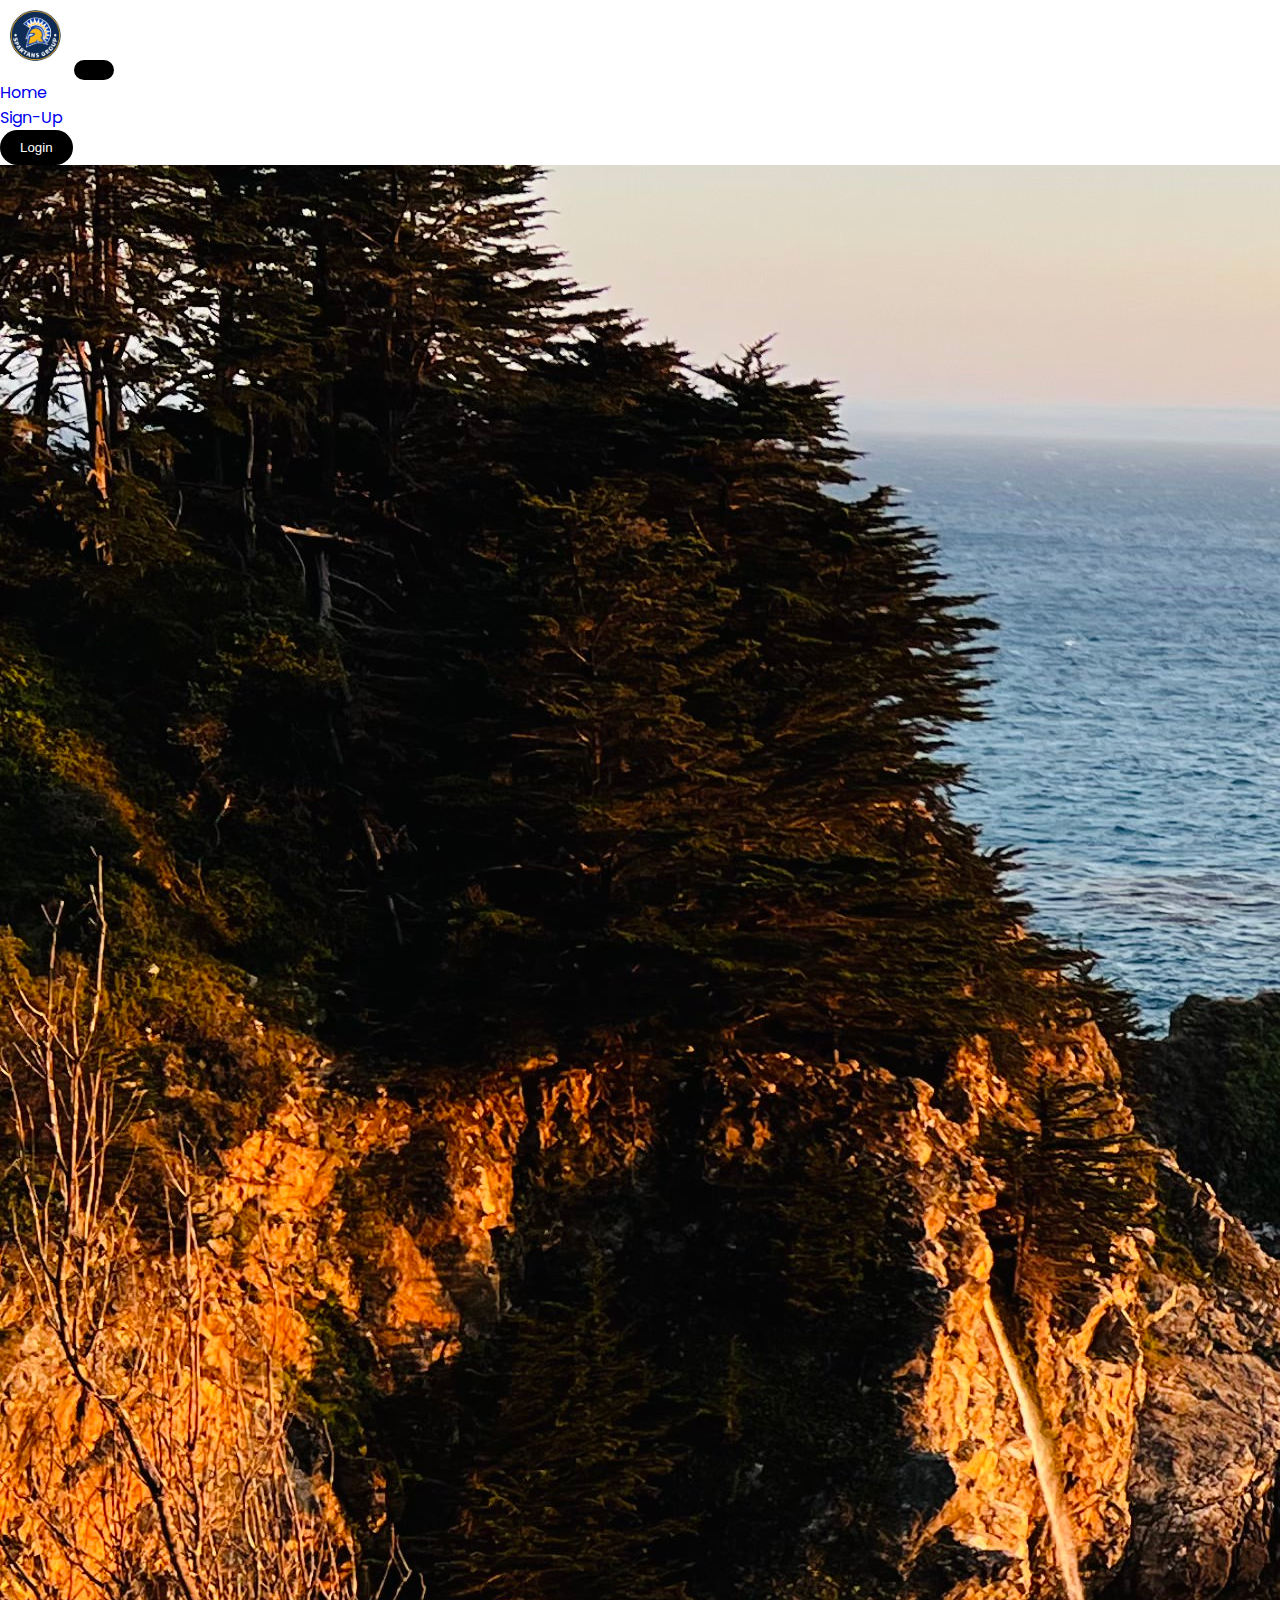
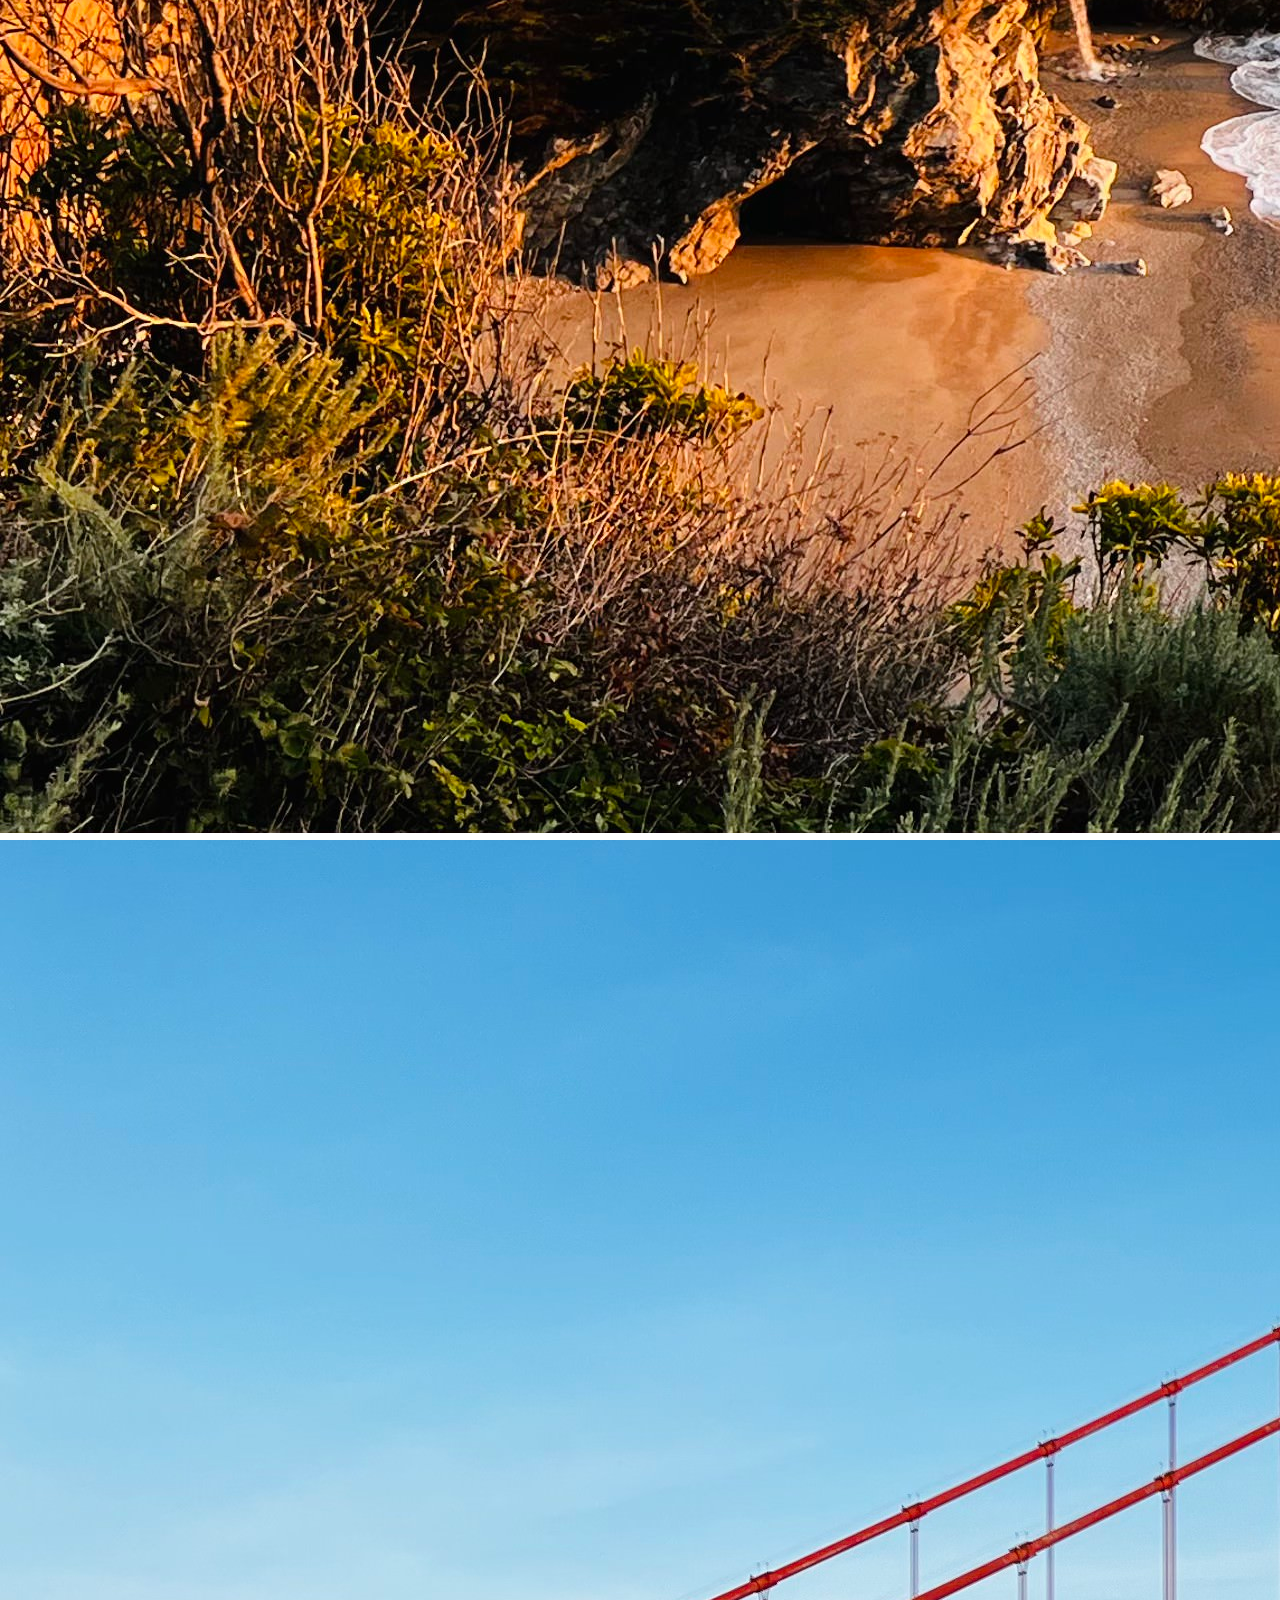
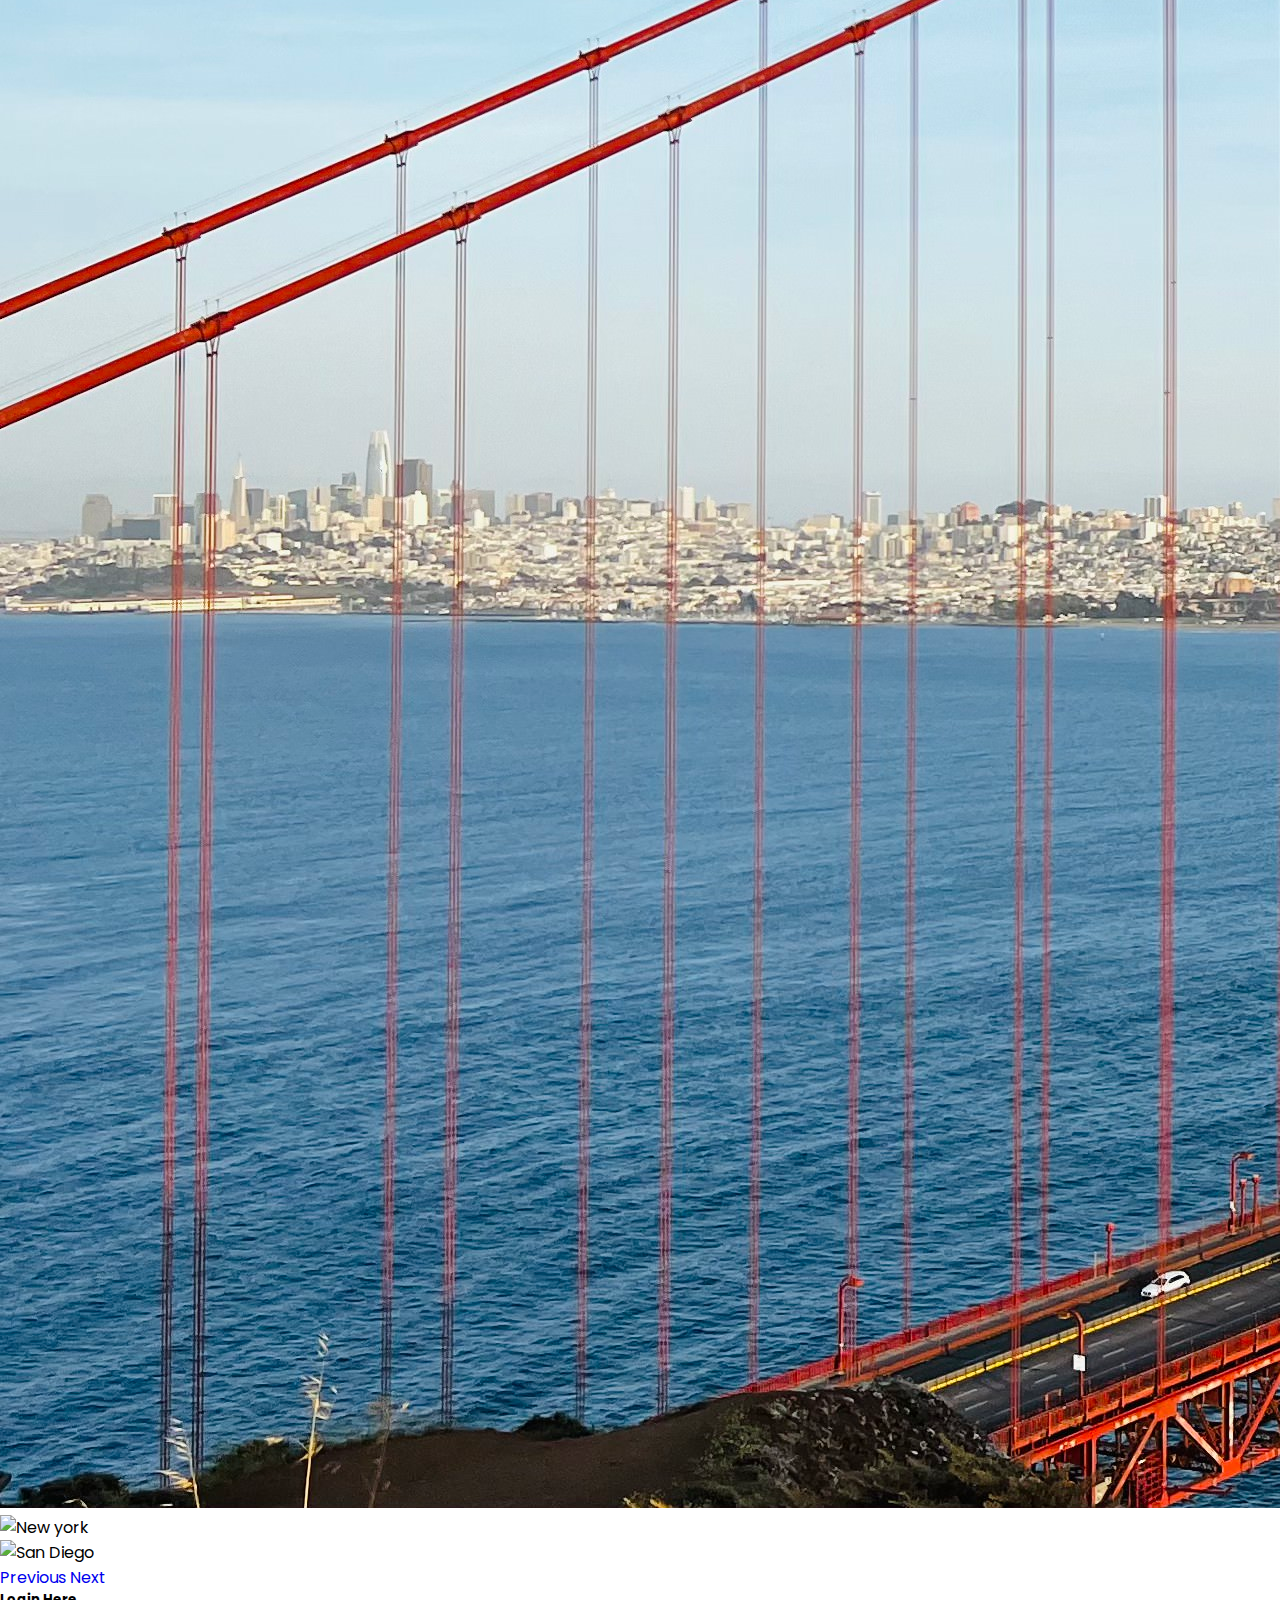
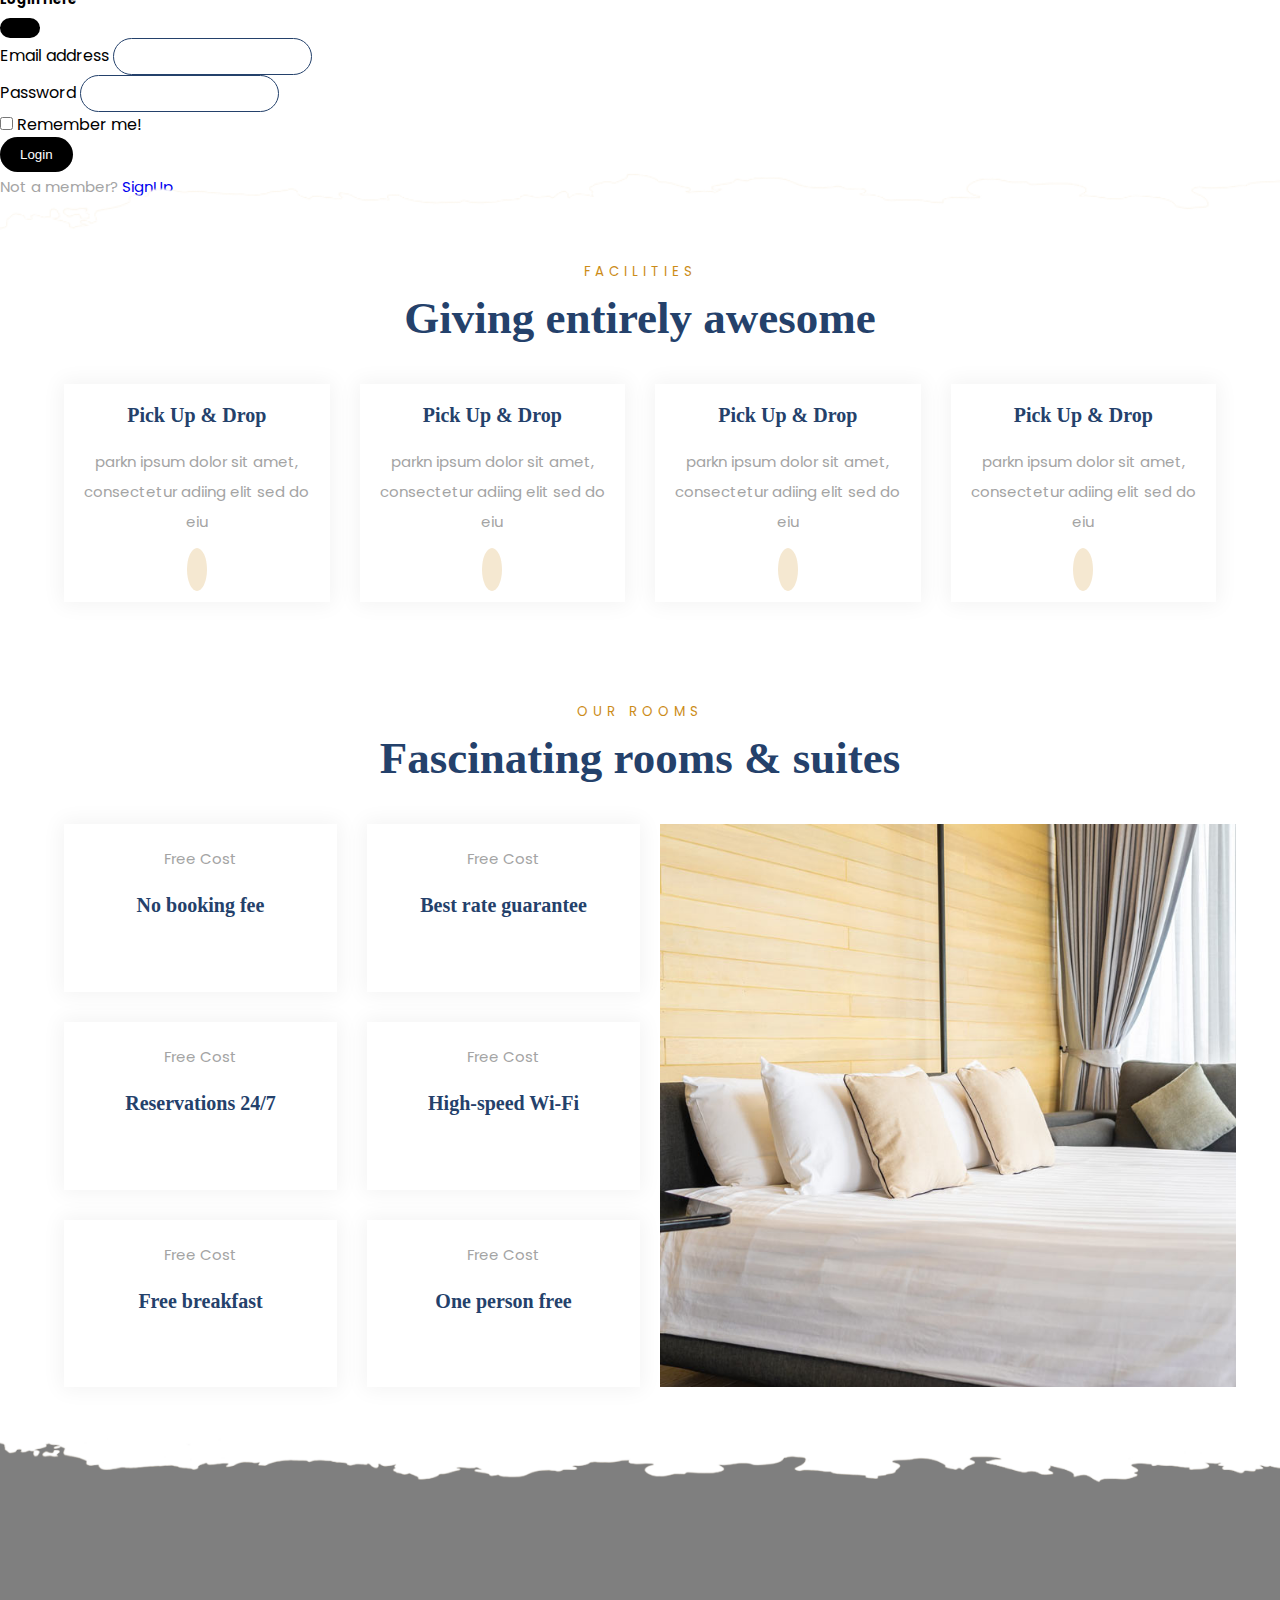
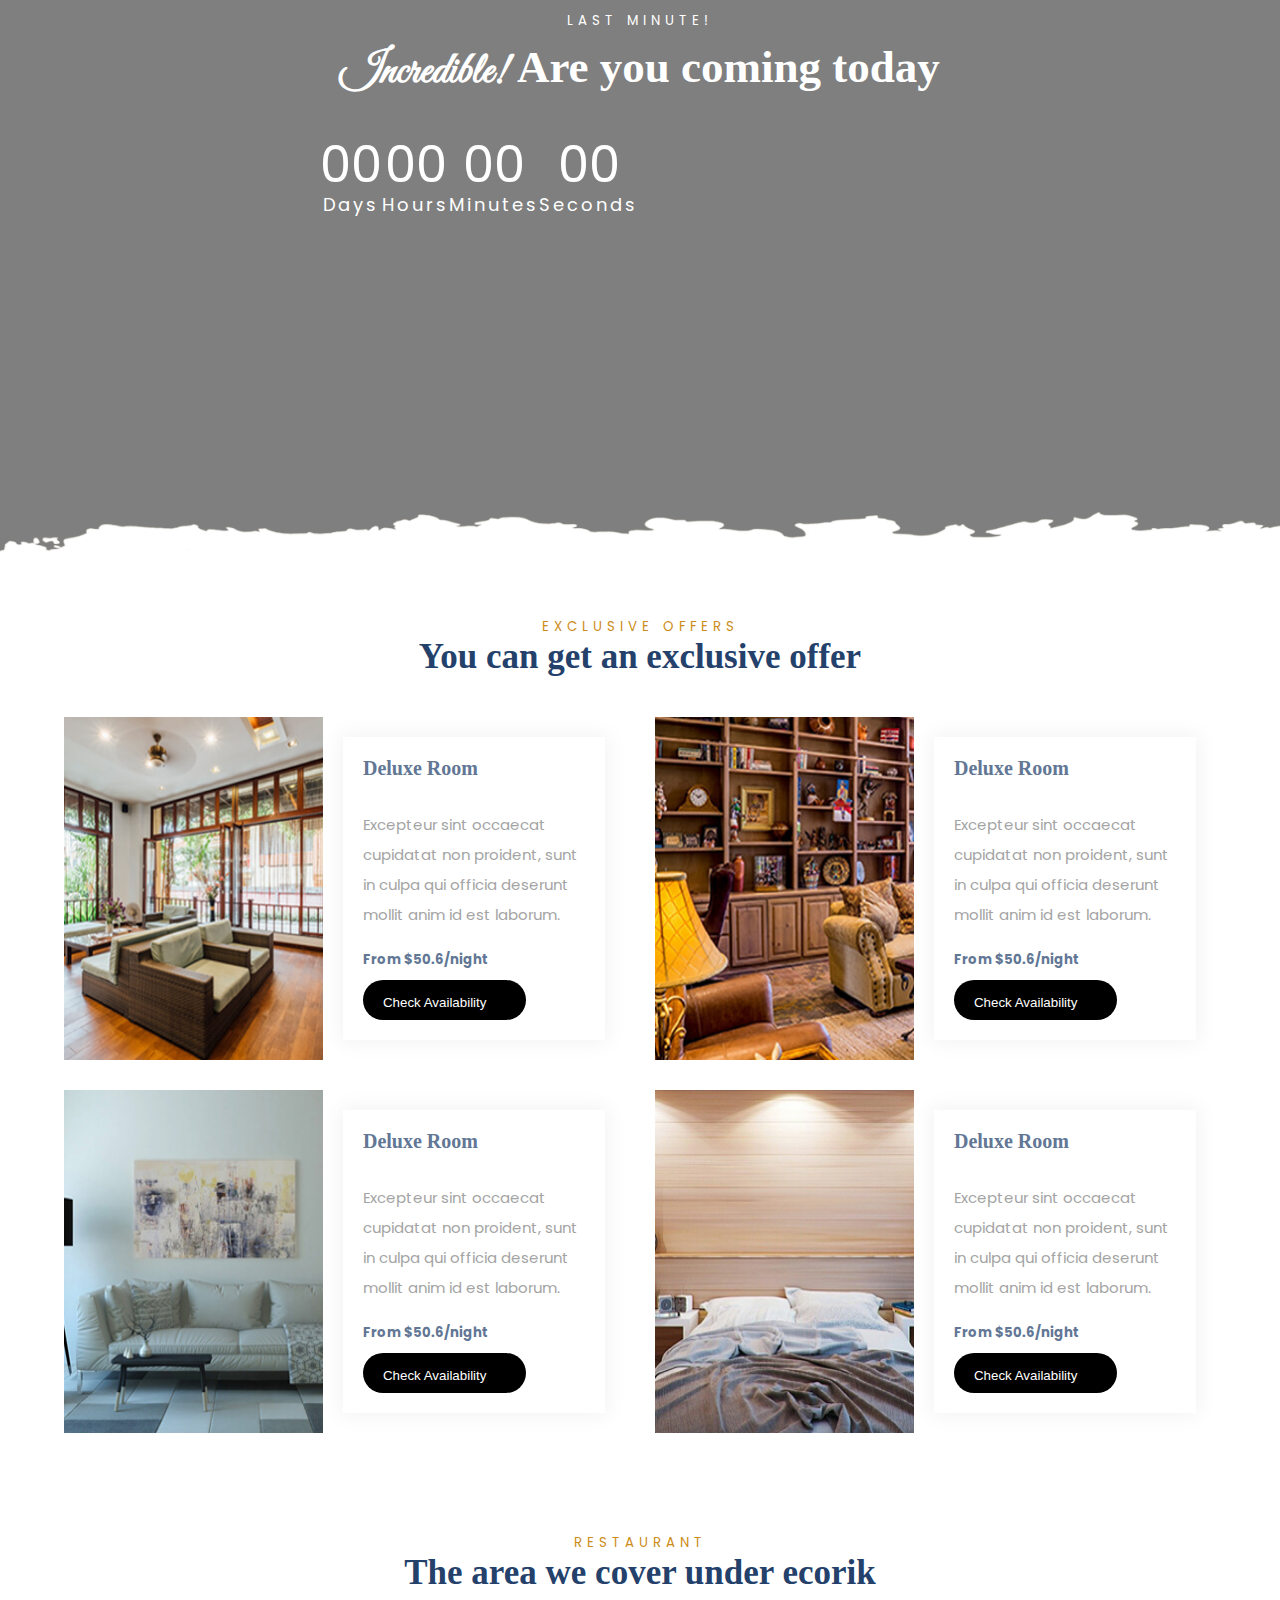
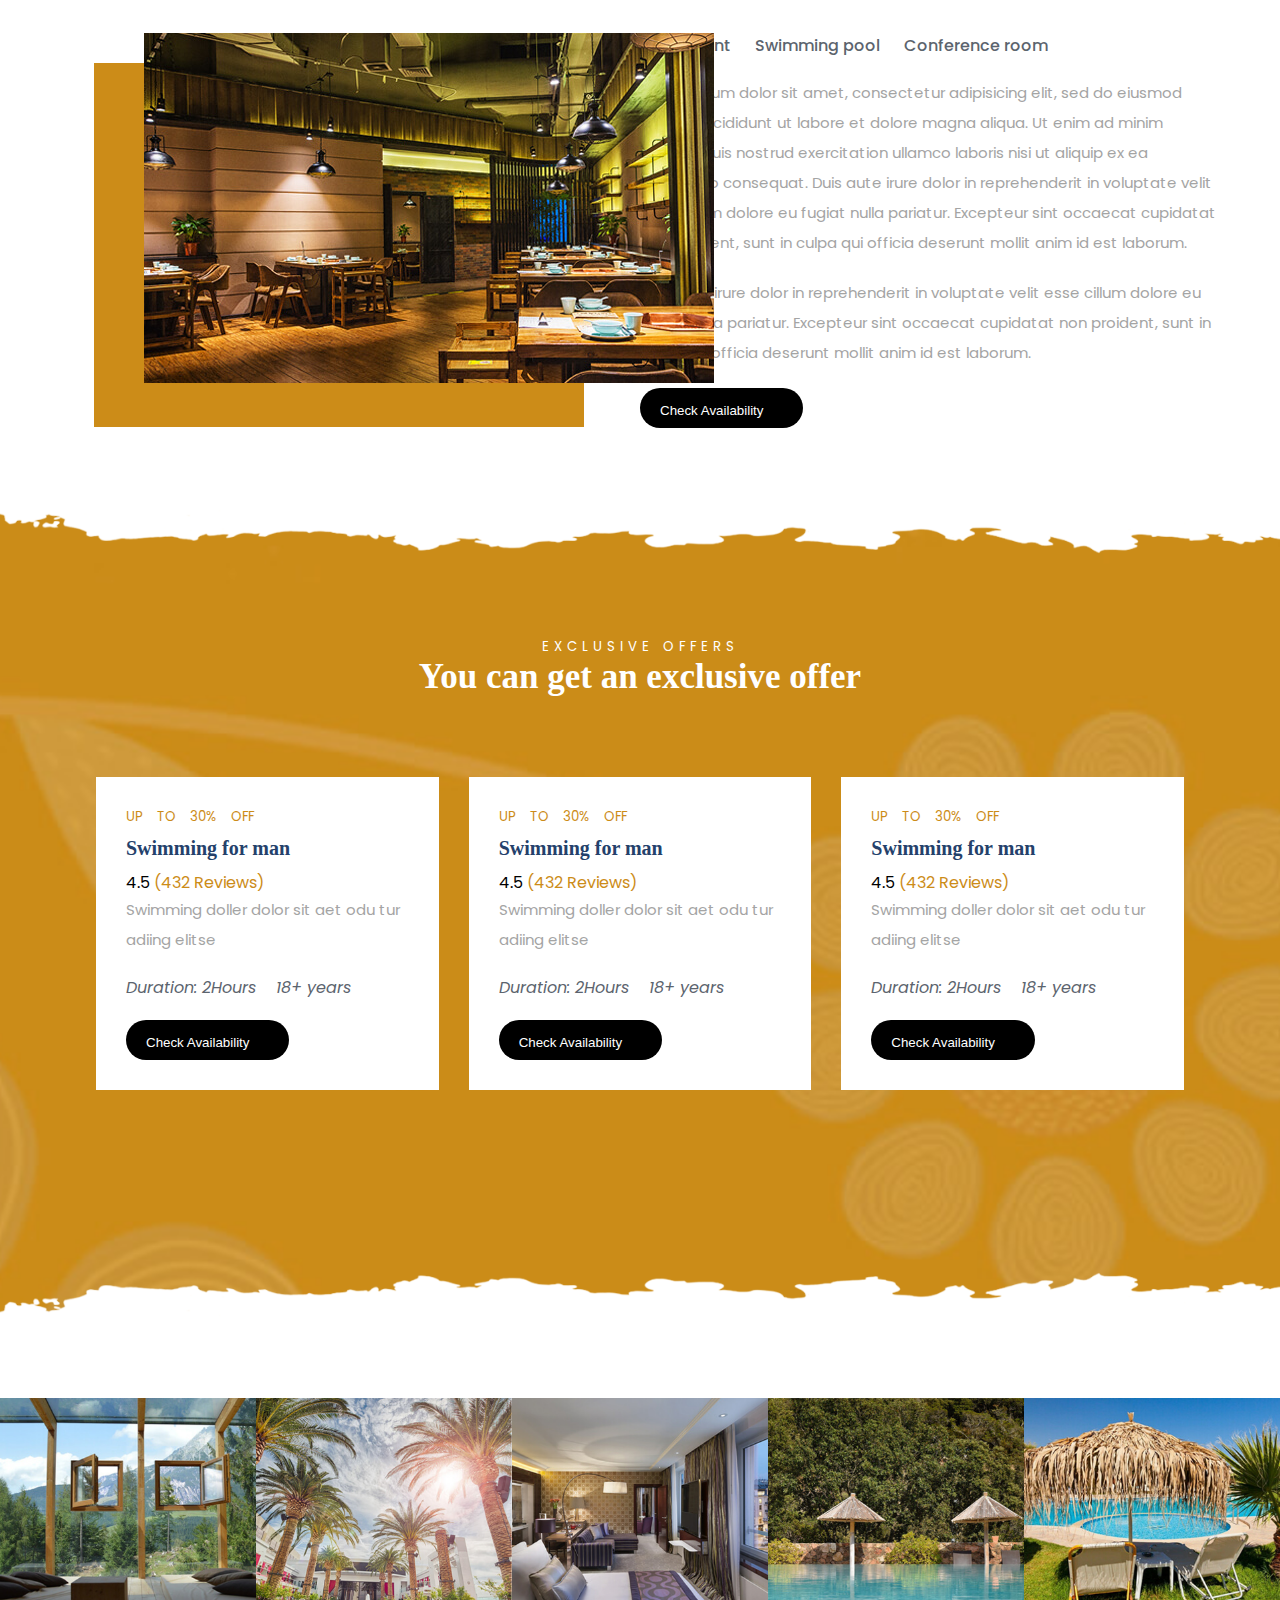
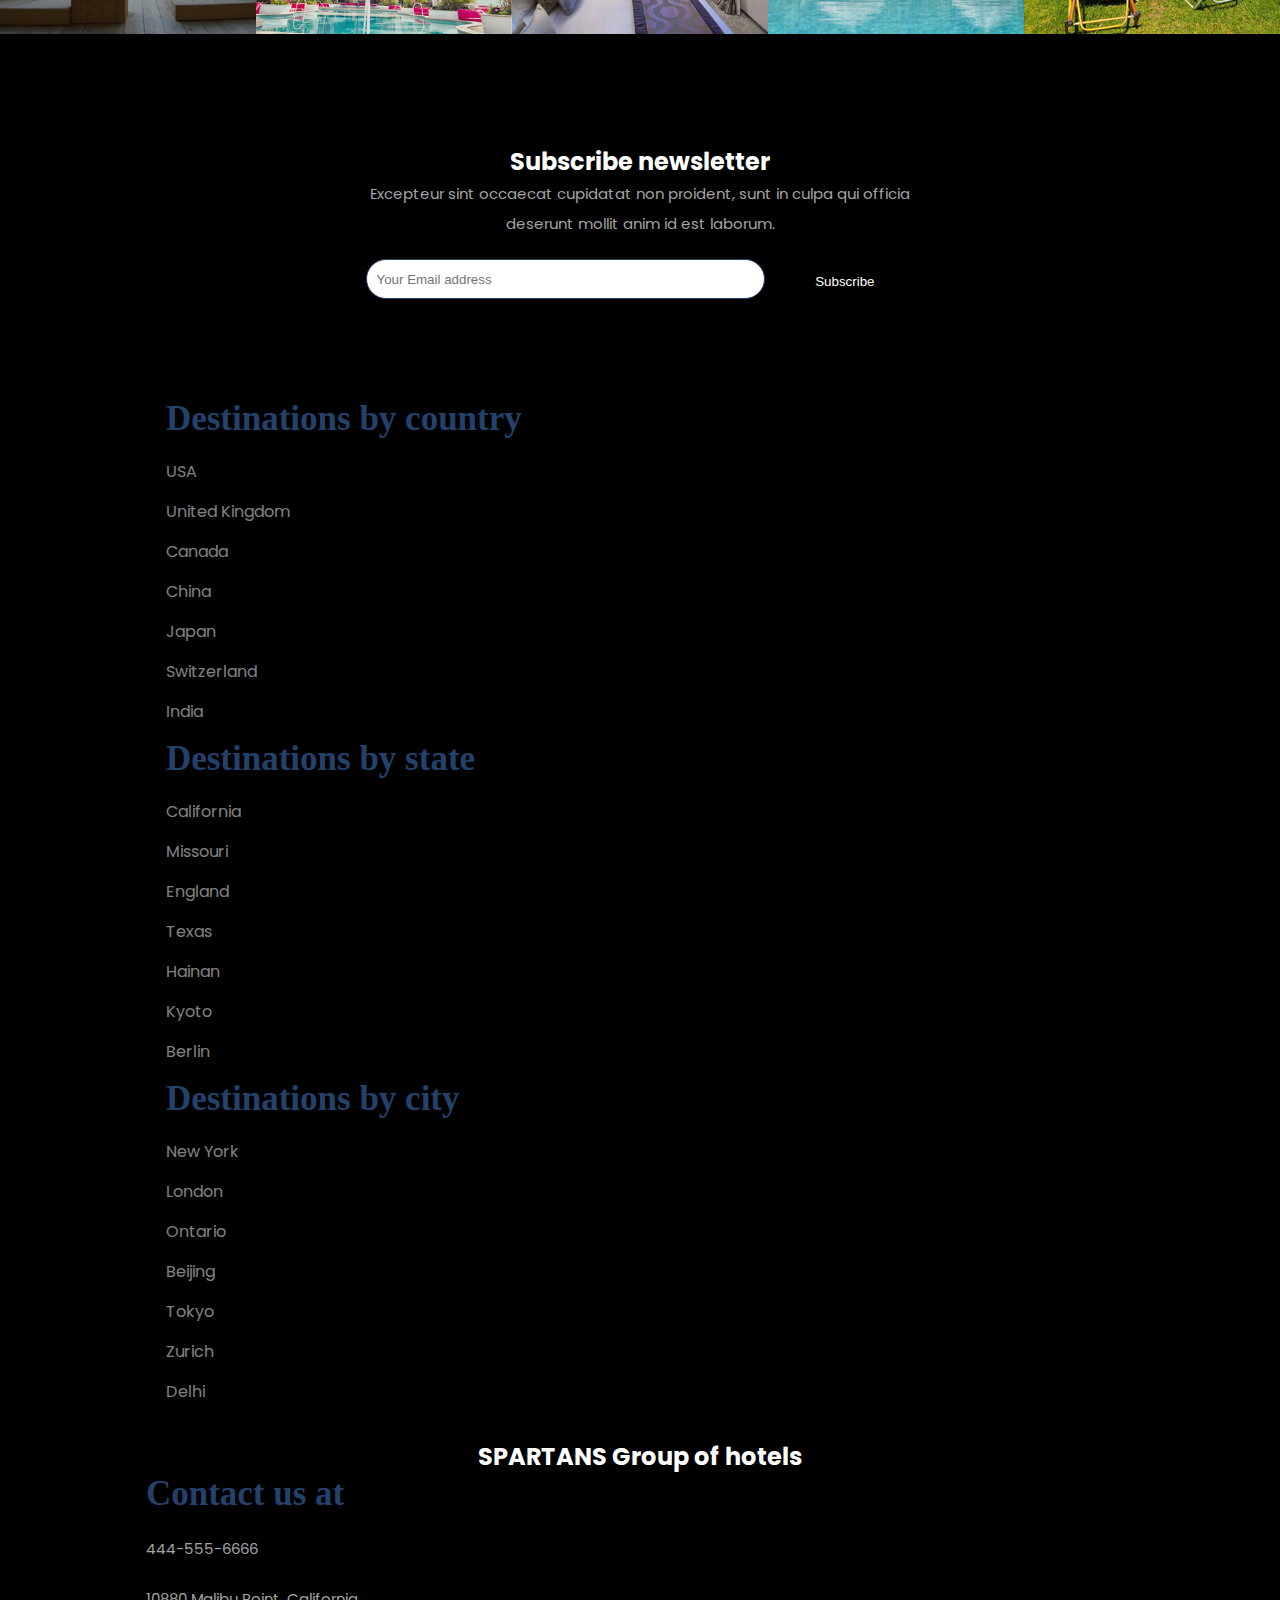
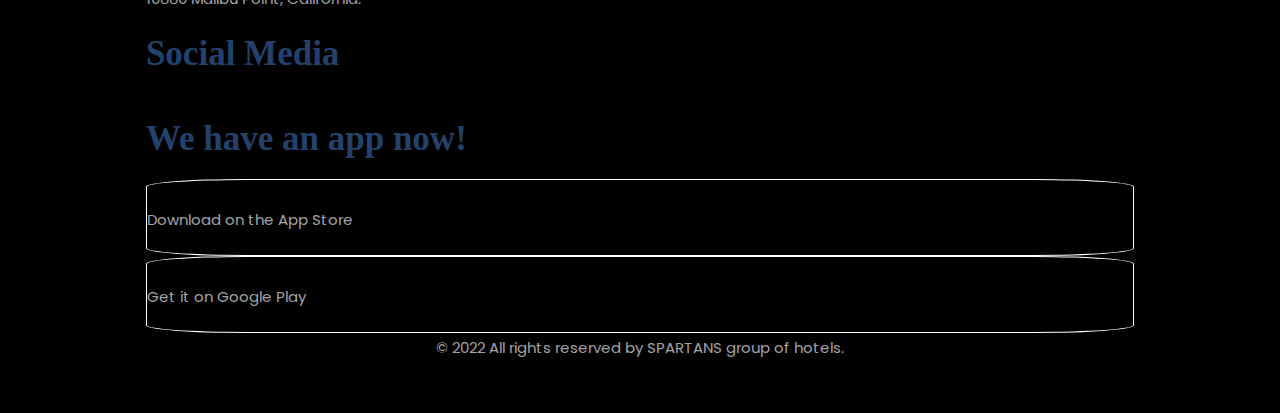
==== app/index.html @ f99526b8 "Home + Login + SignUp UI changes" ====
<!DOCTYPE html>
<html lang="en" dir="ltr">

<head>
    <title>Spartan Group Of Hotels</title>
    <meta name="viewport" content="width=device-width, initial-scale=1">
    <link rel="stylesheet" href="https://pro.fontawesome.com/releases/v5.10.0/css/all.css" integrity="sha384-AYmEC3Yw5cVb3ZcuHtOA93w35dYTsvhLPVnYs9eStHfGJvOvKxVfELGroGkvsg+p" crossorigin="anonymous" />
    <link rel="stylesheet" href="css/style.css">

    <link href="https://cdn.jsdelivr.net/npm/bootstrap@5.1.3/dist/css/bootstrap.min.css" rel="stylesheet" integrity="sha384-1BmE4kWBq78iYhFldvKuhfTAU6auU8tT94WrHftjDbrCEXSU1oBoqyl2QvZ6jIW3" crossorigin="anonymous">
    <script src="https://cdn.jsdelivr.net/npm/bootstrap@5.1.3/dist/js/bootstrap.bundle.min.js" integrity="sha384-ka7Sk0Gln4gmtz2MlQnikT1wXgYsOg+OMhuP+IlRH9sENBO0LRn5q+8nbTov4+1p" crossorigin="anonymous"></script>

    <script src="https://code.jquery.com/jquery-1.12.4.min.js" integrity="sha256-ZosEbRLbNQzLpnKIkEdrPv7lOy9C27hHQ+Xp8a4MxAQ=" crossorigin="anonymous"></script>

    <link rel="stylesheet" href="https://cdnjs.cloudflare.com/ajax/libs/OwlCarousel2/2.3.4/assets/owl.carousel.css" />
    <link rel="stylesheet" href="https://cdnjs.cloudflare.com/ajax/libs/OwlCarousel2/2.3.4/assets/owl.theme.default.min.css" />
</head>

<body>
    <nav class="navbar navbar-expand-lg navbar-light bg-light">
        <div class="container-fluid">
            <a class="navbar-brand" href="#">
                <img src="./StaticResources/logo.png" alt="" width="70px" height="70px">
            </a>

            <button class="navbar-toggler" type="button" data-bs-toggle="collapse" data-bs-target="#navbarSupportedContent" aria-controls="navbarSupportedContent" aria-expanded="false" aria-label="Toggle navigation">
        <span class="navbar-toggler-icon"></span>
      </button>
            <div class="collapse navbar-collapse" id="navbarSupportedContent">
                <ul class="navbar-nav me-auto mb-2 mb-lg-0">
                    <li class="nav-item">
                        <a class="nav-link active" aria-current="page" href="#">Home</a>
                    </li>
                    <li class="nav-item" style="color: #000;">
                        <a class="nav-link active" href="./Signup/signup.html">Sign-Up</a>
                    </li>
                    <li class="nav-item d-flex">
                        <button class="btn btn-light" data-bs-toggle="modal" data-bs-target="#loginModal" type="submit">Login</button>
                    </li>
                </ul>
            </div>
        </div>
    </nav>

    <!-- Carousel -->

    <div id="picCarousel" class="carousel slide" data-ride="carousel">
        <ol class="carousel-indicators">
            <li data-target="#picCarousel" data-slide-to="0" class="active"></li>
            <li data-target="#picCarousel" data-slide-to="1"></li>
            <li data-target="#picCarousel" data-slide-to="2"></li>
            <li data-target="#picCarousel" data-slide-to="3"></li>
        </ol>
        <div class="carousel-inner">
            <div class="carousel-item active">
                <img class="d-block w-100" src="./StaticResources/bg1.jpg" alt="Los Angeles">
            </div>

            <div class="carousel-item">
                <img class="d-block w-100" src="./StaticResources/bg3.jpg" alt="Chicago">
            </div>

            <div class="carousel-item">
                <img class="d-block w-100" src="./image/g4.png" alt="New york">
            </div>

            <div class="carousel-item">
                <img class="d-block w-100" src="./image/g5.png" alt="San Diego">
            </div>


            <a class="carousel-control-prev" href="#picCarousel" role="button" data-slide="prev">
                <span class="carousel-control-prev-icon" aria-hidden="true"></span>
                <span class="sr-only">Previous</span>
            </a>
            <a class="carousel-control-next" href="#picCarousel" role="button" data-slide="next">
                <span class="carousel-control-next-icon" aria-hidden="true"></span>
                <span class="sr-only">Next</span>
            </a>
        </div>
    </div>


    <!-- DSk's frontend part-->


    <div class="modal fade" id="loginModal" tabindex="-1" aria-labelledby="exampleModalLabel" aria-hidden="true">
        <div class="modal-dialog modal-dialog-centered">
            <div class="modal-content">
                <div class="modal-header">
                    <h5 class="modal-title" id="exampleModalLabel">Login Here</h5>
                    <button type="button" class="btn-close" data-bs-dismiss="modal" aria-label="Close"></button>
                </div>
                <div class="modal-body">
                    <form method="POST" name="login" id="login">
                        <div class="mb-3">
                            <label for="login-email" class="form-label">Email address</label>
                            <input type="email" class="form-control" id="email" name="email" aria-describedby="emailHelp">
                        </div>
                        <div class="mb-3">
                            <label for="login-password" class="form-label">Password</label>
                            <input type="password" class="form-control" id="password" name="password">
                        </div>
                        <div class="mb-3 form-check">
                            <input type="checkbox" class="form-check-input" id="remember-me-checkbox">
                            <label class="form-check-label" for="remember-me-checkbox">Remember me!</label>
                        </div>
                        <button type="submit" id="login-button" class="btn btn-primary">Login</button>
                    </form>
                    <div class="mb-3">
                        <p> Not a member? <a href="./Signup/signup.html">SignUp</a></p>
                    </div>
                </div>
            </div>
        </div>
    </div>
    <script src="./index.js"></script>

    <script>
        const hamburger = document.querySelector(".hamburger");
        const navMenu = document.querySelector(".nav-menu");

        hamburger.addEventListener("click", mobliemmenu);

        function mobliemmenu() {
            hamburger.classList.toggle("active");
            navMenu.classList.toggle("active");
        }

        window.addEventListener("scroll", function() {
            var header = document.querySelector("header");
            header.classList.toggle("sticky", window.scrollY > 0)
        })
    </script>


    

    <script src="https://cdnjs.cloudflare.com/ajax/libs/OwlCarousel2/2.3.4/owl.carousel.min.js"></script>
    <script src="https://cdnjs.cloudflare.com/ajax/libs/OwlCarousel2/2.3.4/owl.carousel.js"></script>
    <script>
        $('.owl-carousel').owlCarousel({
            loop: true,
            margin: 10,
            nav: true,
            dots: false,
            navText: ["<i class='far fa-long-arrow-alt-left'></i>", "<i class='far fa-long-arrow-alt-right'></i>"],
            responsive: {
                0: {
                    items: 1
                },
                768: {
                    items: 1
                },
                1000: {
                    items: 1
                }
            }
        })
    </script>


    <section class="wrapper2">
        <div class="container">
            <div class="heading mtop">
                <h5>FACILITIES</h5>
                <h2>Giving entirely awesome </h2>
            </div>

            <div class="content grid mtop">
                <div class="box">
                    <i class="fas fa-shipping-fast"></i>
                    <h3>Pick Up & Drop</h3>
                    <p>parkn ipsum dolor sit amet, consectetur adiing elit sed do eiu</p>
                    <span class='far fa-long-arrow-alt-right'></span>
                </div>
                <div class="box">
                    <i class="fas fa-mug-hot"></i>
                    <h3>Pick Up & Drop</h3>
                    <p>parkn ipsum dolor sit amet, consectetur adiing elit sed do eiu</p>
                    <span class='far fa-long-arrow-alt-right'></span>
                </div>
                <div class="box">
                    <i class="fas fa-car"></i>
                    <h3>Pick Up & Drop</h3>
                    <p>parkn ipsum dolor sit amet, consectetur adiing elit sed do eiu</p>
                    <span class='far fa-long-arrow-alt-right'></span>
                </div>
                <div class="box">
                    <i class="far fa-water"></i>
                    <h3>Pick Up & Drop</h3>
                    <p>parkn ipsum dolor sit amet, consectetur adiing elit sed do eiu</p>
                    <span class='far fa-long-arrow-alt-right'></span>
                </div>
            </div>
        </div>
    </section>


    <section class="room wrapper2 top" id="room">
        <div class="container">
            <div class="heading">
                <h5>OUR ROOMS</h5>
                <h2>Fascinating rooms & suites </h2>
            </div>
            <div class="content flex mtop">
                <div class="left grid2">
                    <div class="box">
                        <i class="fas fa-desktop"></i>
                        <p>Free Cost</p>
                        <h3>No booking fee</h3>
                    </div>
                    <div class="box">
                        <i class="fas fa-dollar-sign"></i>
                        <p>Free Cost</p>
                        <h3>Best rate guarantee</h3>
                    </div>
                    <div class="box">
                        <i class="fab fa-resolving"></i>
                        <p>Free Cost</p>
                        <h3>Reservations 24/7</h3>
                    </div>
                    <div class="box">
                        <i class="fal fa-alarm-clock"></i>
                        <p>Free Cost</p>
                        <h3>High-speed Wi-Fi</h3>
                    </div>
                    <div class="box">
                        <i class="fas fa-mug-hot"></i>
                        <p>Free Cost</p>
                        <h3>Free breakfast</h3>
                    </div>
                    <div class="box">
                        <i class="fas fa-user-tie"></i>
                        <p>Free Cost</p>
                        <h3>One person free</h3>
                    </div>
                </div>
                <div class="right">
                    <img src="image/r.jpg" alt="">
                </div>
            </div>
        </div>
    </section>

    <section class="timer about wrapper">
        <div class="background"> </div>
        <div class="container">
            <div class="heading">
                <h5>LAST MINUTE!</h5>
                <h2> <span>Incredible!</span> Are you coming today</h2>
            </div>

            <div id="time" class="flex1 mtop"> </div>
        </div>
    </section>
    <script src="js/jquery.countdown.js" charset="utf-8"></script>
    <script src="js/jquery.countdown.min.js" charset="utf-8"></script>
    <script type="text/javascript">
        $('#time').countdown('2024/01/01', function(event) {
            $(this).html(event.strftime(
                '<div class="clock"><span>%d</span> <p>Days</p></div> ' +
                '<div class="clock"><span>%H</span> <p>Hours</p></div> ' +
                '<div class="clock"><span>%M</span> <p>Minutes</p></div> ' +
                '<div class="clock"><span>%S</span> <p>Seconds</p></div> '
            ));
        });
    </script>


    <section class="offer mtop" id="services">
        <div class="container">
            <div class="heading">
                <h5>EXCLUSIVE OFFERS </h5>
                <h3>You can get an exclusive offer </h3>
            </div>

            <div class="content grid2 mtop">
                <div class="box flex">
                    <div class="left">
                        <img src="image/o1.jpg" alt="">
                    </div>
                    <div class="right">
                        <h4>Deluxe Room</h4>
                        <div class="rate flex">
                            <i class="fas fa-star"></i>
                            <i class="fas fa-star"></i>
                            <i class="fas fa-star"></i>
                            <i class="fas fa-star"></i>
                            <i class="fas fa-star"></i>
                        </div>
                        <p> Excepteur sint occaecat cupidatat non proident, sunt in culpa qui officia deserunt mollit anim id est laborum.</p>
                        <h5>From $50.6/night</h5>
                        <button class="flex1">
              <span>Check Availability</span>
              <i class="fas fa-arrow-circle-right"></i>
            </button>
                    </div>
                </div>
                <div class="box flex">
                    <div class="left">
                        <img src="image/o2.jpg" alt="">
                    </div>
                    <div class="right">
                        <h4>Deluxe Room</h4>
                        <div class="rate flex">
                            <i class="fas fa-star"></i>
                            <i class="fas fa-star"></i>
                            <i class="fas fa-star"></i>
                            <i class="fas fa-star"></i>
                            <i class="fas fa-star"></i>
                        </div>
                        <p> Excepteur sint occaecat cupidatat non proident, sunt in culpa qui officia deserunt mollit anim id est laborum.</p>
                        <h5>From $50.6/night</h5>
                        <button class="flex1">
              <span>Check Availability</span>
              <i class="fas fa-arrow-circle-right"></i>
            </button>
                    </div>
                </div>
                <div class="box flex">
                    <div class="left">
                        <img src="image/o3.jpg" alt="">
                    </div>
                    <div class="right">
                        <h4>Deluxe Room</h4>
                        <div class="rate flex">
                            <i class="fas fa-star"></i>
                            <i class="fas fa-star"></i>
                            <i class="fas fa-star"></i>
                            <i class="fas fa-star"></i>
                            <i class="fas fa-star"></i>
                        </div>
                        <p> Excepteur sint occaecat cupidatat non proident, sunt in culpa qui officia deserunt mollit anim id est laborum.</p>
                        <h5>From $50.6/night</h5>
                        <button class="flex1">
              <span>Check Availability</span>
              <i class="fas fa-arrow-circle-right"></i>
            </button>
                    </div>
                </div>
                <div class="box flex">
                    <div class="left">
                        <img src="image/o4.jpg" alt="">
                    </div>
                    <div class="right">
                        <h4>Deluxe Room</h4>
                        <div class="rate flex">
                            <i class="fas fa-star"></i>
                            <i class="fas fa-star"></i>
                            <i class="fas fa-star"></i>
                            <i class="fas fa-star"></i>
                            <i class="fas fa-star"></i>
                        </div>
                        <p> Excepteur sint occaecat cupidatat non proident, sunt in culpa qui officia deserunt mollit anim id est laborum.</p>
                        <h5>From $50.6/night</h5>
                        <button class="flex1">
              <span>Check Availability</span>
              <i class="fas fa-arrow-circle-right"></i>
            </button>
                    </div>
                </div>
            </div>
        </div>
    </section>

    <section class="area top">
        <div class="container">
            <div class="heading">
                <h5>RESTAURANT</h5>
                <h3>The area we cover under ecorik</h3>
            </div>

            <div class="content flex mtop">
                <div class="left">
                    <img src="image/aera.jpg" alt="">
                </div>
                <div class="right">
                    <ul>
                        <li>Restaurant </li>
                        <li>Swimming pool </li>
                        <li>Conference room</li>
                    </ul>

                    <p>Lorem ipsum dolor sit amet, consectetur adipisicing elit, sed do eiusmod tempor incididunt ut labore et dolore magna aliqua. Ut enim ad minim veniam, quis nostrud exercitation ullamco laboris nisi ut aliquip ex ea commodo consequat.
                        Duis aute irure dolor in reprehenderit in voluptate velit esse cillum dolore eu fugiat nulla pariatur. Excepteur sint occaecat cupidatat non proident, sunt in culpa qui officia deserunt mollit anim id est laborum.</p>
                    <p>Duis aute irure dolor in reprehenderit in voluptate velit esse cillum dolore eu fugiat nulla pariatur. Excepteur sint occaecat cupidatat non proident, sunt in culpa qui officia deserunt mollit anim id est laborum.</p>
                    <button class="flex1">
            <span>Check Availability</span>
            <i class="fas fa-arrow-circle-right"></i>
          </button>
                </div>
            </div>
        </div>
    </section>

    <section class="offer2 about wrapper timer top" id="shop">
        <div class="container">
            <div class="heading">
                <h5>EXCLUSIVE OFFERS </h5>
                <h3>You can get an exclusive offer </h3>
            </div>

            <div class="content grid  top">
                <div class="box">
                    <h5>UP TO 30% OFF</h5>
                    <h3>Swimming for man</h3>
                    <span>4.5 <label>(432 Reviews)</label> </span>
                    <p>Swimming doller dolor sit aet odu tur adiing elitse</p>
                    <div class="flex">
                        <i class="fal fa-alarm-clock"> Duration: 2Hours</i>
                        <i class="far fa-dot-circle"> 18+ years</i>
                    </div>
                    <button class="flex1">
            <span>Check Availability</span>
            <i class="fas fa-arrow-circle-right"></i>
          </button>
                </div>
                <div class="box">
                    <h5>UP TO 30% OFF</h5>
                    <h3>Swimming for man</h3>
                    <span>4.5 <label>(432 Reviews)</label> </span>
                    <p>Swimming doller dolor sit aet odu tur adiing elitse</p>
                    <div class="flex">
                        <i class="fal fa-alarm-clock"> Duration: 2Hours</i>
                        <i class="far fa-dot-circle"> 18+ years</i>
                    </div>
                    <button class="flex1">
            <span>Check Availability</span>
            <i class="fas fa-arrow-circle-right"></i>
          </button>
                </div>
                <div class="box">
                    <h5>UP TO 30% OFF</h5>
                    <h3>Swimming for man</h3>
                    <span>4.5 <label>(432 Reviews)</label> </span>
                    <p>Swimming doller dolor sit aet odu tur adiing elitse</p>
                    <div class="flex">
                        <i class="fal fa-alarm-clock"> Duration: 2Hours</i>
                        <i class="far fa-dot-circle"> 18+ years</i>
                    </div>
                    <button class="flex1">
            <span>Check Availability</span>
            <i class="fas fa-arrow-circle-right"></i>
          </button>
                </div>
            </div>
        </div>
    </section>
    <script>
        $('.owl-carousel').owlCarousel({
            loop: true,
            margin: 10,
            nav: false,
            dots: false,
            navText: ["<i class='far fa-long-arrow-alt-left'></i>", "<i class='far fa-long-arrow-alt-right'></i>"],
            responsive: {
                0: {
                    items: 1
                },
                768: {
                    items: 1
                },
                1000: {
                    items: 1
                }
            }
        })
    </script>


    <section class="gallary top" id="gallary">
        <div class="owl-carousel owl-theme">
            <div class="item">
                <img src="image/g1.jpg" alt="">
                <div class="overlay">
                    <i class="fab fa-instagram"></i>
                </div>
            </div>
            <div class="item">
                <img src="image/g2.jpg" alt="">
                <div class="overlay">
                    <i class="fab fa-instagram"></i>
                </div>
            </div>
            <div class="item">
                <img src="image/g3.jpg" alt="">
                <div class="overlay">
                    <i class="fab fa-instagram"></i>
                </div>
            </div>
            <div class="item">
                <img src="image/g4.jpg" alt="">
                <div class="overlay">
                    <i class="fab fa-instagram"></i>
                </div>
            </div>
            <div class="item">
                <img src="image/g5.jpg" alt="">
                <div class="overlay">
                    <i class="fab fa-instagram"></i>
                </div>
            </div>
            <div class="item">
                <img src="image/g1.jpg" alt="">
                <div class="overlay">
                    <i class="fab fa-instagram"></i>
                </div>
            </div>
            <div class="item">
                <img src="image/g2.jpg" alt="">
                <div class="overlay">
                    <i class="fab fa-instagram"></i>
                </div>
            </div>
            <div class="item">
                <img src="image/g3.jpg" alt="">
                <div class="overlay">
                    <i class="fab fa-instagram"></i>
                </div>
            </div>
        </div>

    </section>

    <script>
        $('.owl-carousel').owlCarousel({
            loop: true,
            margin: 0,
            nav: false,
            dots: false,
            autoplay: true,
            slideTransition: 'linear',
            autoplayTimeout: 4000,
            autoplaySpeed: 4000,
            autoplayHoverPause: true,
            responsive: {
                0: {
                    items: 1
                },
                768: {
                    items: 3
                },
                1000: {
                    items: 5
                }
            }
        })
    </script>   


    <footer>
        <div class="container top">
            <div class="subscribe" id="contact">
                <h2>Subscribe newsletter</h2>
                <p> Excepteur sint occaecat cupidatat non proident, sunt in culpa qui officia deserunt mollit anim id est laborum.</p>
                <div class="input flex">
                    <input type="email" placeholder="Your Email address">
                    <button class="flex1">
            <span>Subscribe</span>
            <i class="fas fa-arrow-circle-right"></i>
          </button>
                </div>
            </div>

            <div class="container top hotel_loc_list">
                <div class="row">
                    <div class="ml-5 col">
                        <h3 class="text-light">Destinations by country</h3>
                        <ul>
                            <li>USA</li>
                            <li>United Kingdom</li>
                            <li>Canada</li>
                            <li>China</li>
                            <li>Japan</li>
                            <li>Switzerland</li>
                            <li>India</li>
                        </ul>
                    </div>
                    <div class="ml-5 col">
                        <h3 class="text-light">Destinations by state</h3>
                        <ul>
                            <li>California</li>
                            <li>Missouri</li>
                            <li>England</li>
                            <li>Texas</li>
                            <li>Hainan</li>
                            <li>Kyoto</li>
                            <li>Berlin</li>

                        </ul>
                    </div>
                    <div class="ml-5 col">
                        <h3 class="text-light">Destinations by city</h3>
                        <ul>
                            <li>New York</li>
                            <li>London</li>
                            <li>Ontario</li>
                            <li>Beijing</li>
                            <li>Tokyo</li>
                            <li>Zurich</li>
                            <li>Delhi</li>
                        </ul>
                    </div>


                </div>


            </div>

            <div class="foot-foot mt-10 info_footer">
                <h2 style="text-align: center;">SPARTANS Group of hotels</h2>
                <div class="container">
                    <div class="row mt-3">
                        <div class="col">
                            <h3 class="text-light">Contact us at</h3>
                            <p>444-555-6666</p>
                            <p>10880 Malibu Point, California.</p>
                        </div>
                        <div class="ml-5 col">
                            <h3 class="text-light">Social Media</h3>
                            <div class="socials">
                                <i class="fab fa-facebook-f"></i>
                                <i class="fab fa-instagram"></i>
                                <i class="fab fa-twitter"></i>
                            </div>
                        </div>

                        <div class="ml-5 col">
                            <h3 class="text-light">We have an app now!</h3>
                            <div class="row">
                                <div class="col" style="border: solid 1px; border-radius: 10%;">
                                    <i class="fab fa-apple"></i>
                                    <p> Download on the App Store</p>

                                </div>
                                <div class="col" style="border: solid 1px; border-radius: 10%;">
                                    <i class="fab fa-google-play"></i>
                                    <p>Get it on Google Play</p>
                                </div>
                            </div>
                        </div>
                    </div>
                </div>
                <p class="lead mt-3 mb-3" style="text-align: center;">&copy; 2022 All rights reserved by SPARTANS group of hotels.</p>
            </div>
    </footer>
</body>


</html>
---- app/css/style.css ----
@import url("https://fonts.googleapis.com/css2?family=Poppins:wght@200;300;400;500;600;700;800;900&display=swap");
@import url("https://fonts.googleapis.com/css2?family=Great+Vibes&display=swap");

* {
  padding: 0;
  margin: 0;
  box-sizing: border-box;
}
#picCarousel {
  margin: auto;
  width: 100%;
}

html,
body {
  font-family: "Poppins", sans-serif;
  scroll-behavior: smooth;
}

.container {
  max-width: 90%;
  margin: auto;
}

li {
  list-style: none;
}

a {
  text-decoration: none;
  transition: 0.5s;
}

.flex {
  display: flex;
}

.flex1 {
  display: flex;
  justify-content: flex-start;
}

/*-------------head--------- */
.head {
  height: 10vh;
  line-height: 10vh;
}

.head i {
  width: 30px;
  height: 30px;
  border-radius: 50%;
  line-height: 30px;
  background: #faf3e7;
  text-align: center;
  color: #cc8c18;
}

.head img {
  margin-top: 10px;
}

/*-------------head--------- */
/*-------------header--------- */
header {
  background: black;
  padding: 15px 0 15px 0;
  color: white;
}

.navbar {
  display: flex;
  align-items: center;
}

.hamburger {
  display: none;
}

.bar {
  display: block;
  width: 25px;
  height: 3px;
  margin: 5px auto;
  transition: all 0.5s ease-in-out;
  background: white;
}

.nav-menu {
  display: flex;
  justify-content: space-between;
  align-items: center;
}

header ul {
  padding: 0 20px 0 0;
}

header li {
  margin-right: 30px;
}

header ul li a {
  font-size: 15px;
  color: white;
  text-transform: uppercase;
  font-weight: 500;
  transition: 0.5s;
}

header ul li a:hover {
  color: grey;
}

header .head_contact {
  position: relative;
}

header .head_contact i {
  position: absolute;
  top: -29px;
  left: -70%;
  width: 80px;
  height: 80px;
  line-height: 80px;
  text-align: center;
  background: white;
  color: #cc8c18;
  border-radius: 50%;
  transform: rotate(-45deg);
  border: 5px solid #ece3d2;
  font-size: 30px;
}
.logo {
  display: flex;

  height: 4rem;
}
header .sticky_logo {
  display: flex;
  width: 4rem;
  height: 3rem;
}

header.sticky .sticky_logo {
  display: flex;
  width: 4rem;
  height: 4rem;
  margin-top: -10px;
}

header.sticky {
  z-index: 9999;
  position: fixed;
  width: 100%;
  background: #313538;
  transition: 0.5s;
  height: 12vh;
  transition: 0.5s;
  top: 0;
  padding: 30px 0 0 0;
}

header.sticky ul li a {
  color: white;
}

@media only screen and (max-width: 768px) {
  /*------------head------------*/
  .header .head_contact,
  .logo {
    display: flex;
    width: 4rem;
    height: 3rem;
  }

  /*------------head------------*/
  header.sticky {
    height: 8vh;
  }

  header.sticky .nav-menu {
    background: black;
  }

  .navbar {
    height: 5vh;
    justify-content: space-between;
  }
  /*
  .collapse nav-item {
    padding: 10px;
  }
  */

  .nav-menu {
    position: fixed;
    left: -100%;
    top: 11rem;
    flex-direction: column;
    background: black;
    width: 100%;
    border-radius: 10px;
    text-align: center;
    transition: 0.3s;
    z-index: 99;
  }

  header.sticky .nav-menu {
    top: 5rem;
  }

  header ul li a {
    color: white;
  }

  .nav-menu.active {
    left: 0;
  }

  header li {
    margin: 2.5rem 0;
  }

  .hamburger {
    display: block;
    cursor: pointer;
  }

  .hamburger.active .bar:nth-child(2) {
    opacity: 0;
  }

  .hamburger.active .bar:nth-child(1) {
    transform: translateY(8px) rotate(45deg);
  }

  .hamburger.active .bar:nth-child(3) {
    transform: translateY(-8px) rotate(-45deg);
  }
}

/*------------home------------*/
.grid {
  display: grid;
  grid-template-columns: repeat(5, 1fr);
  grid-gap: 30px;
}
.home {
  height: 100vh;
  max-width: 100%;
}
/*
.home {
  background-image: url("../image/home.png");
  height: 100vh;
  background-attachment: fixed;
  background-position: center;
  background-repeat: no-repeat;
  background-size: cover;
  text-align: center;
}
*/
.home h1 {
  text-align: center;
  font-family: "Great Vibes", cursive;
  font-size: 150px;
  color: cadetblue;
  padding-top: 10%;
}

.home p {
  text-align: center;
  font-family: "Great Vibes", cursive;
  font-size: 50px;
  color: cadetblue;
}

.home .content {
  text-align: left;
  color: black;
  margin-top: 7%;
  display: flex;
}

.home .box {
  background: white;
  padding: 10px;
}

.home input {
  margin-top: 10px;
}

input {
  border: 1px solid;
  border-color: #24416b;
  border-radius: 25px;
  padding: 10px;
  outline: none;
}

button {
  background: black;
  color: white;
  padding: 10px 20px;
  outline: none;
  border: none;
  border-radius: 30px;
}

button i {
  margin-left: 20px;
  font-size: 25px;
}

button span {
  margin-top: 5px;
}

/*------------home------------*/
/*------------about------------*/
.top {
  margin-top: 80px;
}

.mtop {
  margin-top: 40px;
}

.heading {
  text-align: center;
}

.heading h5 {
  font-weight: 400;
  letter-spacing: 5px;
  color: #cc8c18;
  padding-top: 20px;
}

.heading h2 {
  color: #24416b;
  font-size: 45px;
  font-family: serif;
  font-weight: bold;
  margin: 10px 0 20px 0;
}

.left,
.right {
  width: 50%;
}

h3 {
  font-size: 35px;
  font-family: serif;
  color: #24416b;
  margin-bottom: 20px;
}

.about .left {
  padding: 20px;
}

p {
  line-height: 30px;
  color: #a4a4a4;
  margin-bottom: 20px;
  font-size: 15px;
}

.about {
  position: relative;
  padding-bottom: 70px;
}

.about .right {
  position: relative;
}

.about .right::after {
  content: "";
  position: absolute;
  top: 0;
  left: 0;
  background: #cc8c18;
  width: 92%;
  height: 61vh;
  z-index: -1;
  margin: 50px;
}

.about::after {
  content: "";
  position: absolute;
  top: -5%;
  left: 0;
  background-image: url("../image/line1.png");
  background-size: cover;
  background-repeat: no-repeat;
  height: 50px;
  width: 100%;
}

.about::before {
  content: "";
  position: absolute;
  bottom: -5%;
  left: 0;
  background-image: url("../image/line2.png");
  background-size: cover;
  background-repeat: no-repeat;
  height: 50px;
  width: 100%;
}

/*------------about------------*/
/*------------wrapper------------*/
.wrapper {
  background-image: url("../image/w.jpg");
  height: 80vh;
  background-attachment: fixed;
  background-position: center;
  background-repeat: no-repeat;
  background-size: cover;
}

.wrapper .container {
  max-width: 50%;
  margin: auto;
}

.wrapper .item {
  background: white;
  padding: 50px;
  margin-top: 15%;
  border: 30px solid #f3f3f3;
  border-bottom: none;
}

.wrapper .heading {
  text-align: left;
}

.owl-nav .owl-next,
.owl-nav .owl-prev {
  height: 47px;
  position: absolute;
  top: 60%;
  width: 26px;
  cursor: pointer;
  background: none !important;
}

.owl-nav .owl-prev {
  left: 0;
}

.owl-nav .owl-next {
  right: 53px;
}

.owl-nav .owl-next i,
.owl-nav .owl-prev i {
  background: white;
  padding: 7px;
  border-radius: 50%;
  color: #cc8c18;
  box-shadow: 2px 2px 5px 3px rgba(0, 0, 0, 0.05);
  transition: 0.5s;
}

.owl-nav .owl-next i:hover,
.owl-nav .owl-prev i:hover {
  background: #cc8c18;
  color: white;
}

/*------------wrapper------------*/
/*------------wrapper2------------*/
.wrapper2 {
  position: relative;
  text-align: center;
}

.wrapper2 .grid {
  grid-template-columns: repeat(4, 1fr);
}

.wrapper2 .box {
  box-shadow: 0 0 20px 3px rgb(0 0 0 / 5%);
  padding: 20px;
  transition: 0.5s;
}

.wrapper2 i {
  margin: 10px 0 15px 0;
  color: #cc8c18;
  font-size: 30px;
}

.wrapper2 h3 {
  font-size: 20px;
}

.wrapper2 span {
  padding: 10px;
  background: #f5e8d1;
  color: #cc8c18;
  border-radius: 50%;
}

.wrapper2 .box:hover {
  background: #cc8c18;
  cursor: pointer;
}

.wrapper2 .box:hover span {
  background: #fff;
}

.wrapper2 .box:hover p,
.wrapper2 .box:hover h3,
.wrapper2 .box:hover i {
  color: white;
}

.wrapper2::after {
  content: "";
  position: absolute;
  top: -22%;
  left: 0;
  background-image: url("../image/line1.png");
  background-size: cover;
  background-repeat: no-repeat;
  height: 75px;
  width: 100%;
  z-index: 2;
}

/*------------wrapper2------------*/
/*------------room------------*/
.room {
  margin-bottom: 50px;
  position: relative;
}

.room.wrapper2::after {
  display: none;
  top: 105%;
  background-image: url("../image/line2.png");
}

.grid2 {
  display: grid;
  grid-template-columns: repeat(2, 1fr);
  grid-gap: 30px;
}

.room img {
  width: 100%;
  height: 100%;
  margin-left: 20px;
}

.room h3 {
  margin: 0;
  padding: 0;
}

/*------------room------------*/
/*------------timer------------*/
.timer {
  position: relative;
  text-align: center;
  padding-top: 12%;
}

.background::after {
  position: absolute;
  content: "";
  top: 0;
  left: 0;
  content: "";
  background: rgba(0, 0, 0, 0.5);
  height: 100%;
  width: 100%;
}

.timer.wrapper {
  background-image: url("../image/w2.jpg");
}

.timer.about::after {
  z-index: 1;
  top: 0%;
  background-image: url("../image/line2.png");
}

.timer.about::before {
  z-index: 1;
  bottom: 0%;
  background-image: url("../image/line1.png");
}

.timer h2,
.timer h5 {
  color: white;
  text-align: center;
}

.timer .container {
  position: relative;
}

.timer h2 span {
  font-family: "Great Vibes", cursive;
}

.clock span {
  color: white;
  font-size: 50px;
  line-height: 50px;
}

.clock p {
  color: white;
  font-size: 18px;
  letter-spacing: 3px;
}

/*------------timer------------*/
/*------------offer------------*/
.offer img {
  width: 100%;
  height: 100%;
}

.offer .right {
  padding: 20px;
  margin: 20px;
  box-shadow: 0 0 20px 3px rgb(0 0 0 / 5%);
}

.offer .content h4 {
  font-size: 20px;
  color: #627795;
  font-family: serif;
}

.offer .rate i {
  font-size: 13px;
  color: #cc8c18;
  margin: 10px 10px 20px 0;
}

.offer .content h5 {
  color: #627795;
  margin-bottom: 10px;
}

.offer .box {
  transition: 0.5s;
}

.offer .box:hover {
  transform: translateY(-10px);
}

/*------------offer------------*/
/*------------area------------*/
.area img {
  margin: 0px 0 20px 80px;
}

.area ul li {
  display: inline-block;
  font-weight: 500;
  color: #5c646e;
  margin-right: 20px;
  margin-bottom: 20px;
}

.area .left {
  position: relative;
}

.area .left::after {
  position: absolute;
  top: 0;
  left: 0;
  content: "";
  width: 85%;
  height: 92%;
  margin: 30px;
  background: #cc8c18;
  z-index: -1;
}

/*------------area------------*/
/*------------offer2------------*/
.offer2 .heading {
  padding-top: 10%;
  text-align: center;
}

.offer2 .heading h3 {
  color: white;
}

.offer2.wrapper {
  background-image: url("../image/w3.jpg");
  height: 90vh;
  background-attachment: scroll;
}

.offer2.timer {
  padding-top: 0%;
}

.offer2.wrapper .container {
  max-width: 85%;
  margin: auto;
}

.offer2 .box {
  background: white;
  padding: 30px;
  text-align: left;
  transition: 0.5s;
}

.offer2 .box:hover {
  transform: translateY(-10px);
  cursor: pointer;
}

.offer2 .box h5 {
  color: #cc8c18;
  text-align: left;
  font-weight: 400;
  list-style: 5px;
  word-spacing: 10px;
}

.offer2 .box h3 {
  font-size: 20px;
  margin: 10px 0 10px 0;
}

.offer2 label {
  color: #cc8c18;
}

.offer2 .grid {
  grid-template-columns: repeat(3, 1fr);
}

.offer2 .flex i {
  margin: 0 20px 20px 0;
  font-weight: 400;
  color: #5c646e;
}

/*------------offer2------------*/
/*------------customer------------*/
.customer .mtop {
  padding: 30px;
  max-width: 60%;
  margin: auto;
  text-align: center;
  box-shadow: 0 0 20px 3px rgb(0 0 0 / 5%);
}

.customer i {
  color: #cc8c18;
  font-size: 13px;
}

.customer .item h3 {
  font-size: 20px;
}

.customer img {
  width: 70px;
  height: 70px;
  border-radius: 50%;
}

.customer .admin {
  justify-content: center;
}

.customer .admin h3 {
  margin: 0;
}

.customer .text {
  margin: 10px;
}

.customer span {
  opacity: 0.7;
}

/*------------customer------------*/
/*------------gallary------------*/
.gallary .item {
  position: relative;
  cursor: pointer;
}

.gallary .overlay i {
  position: absolute;
  top: 40%;
  left: 40%;
  z-index: 1;
  opacity: 0;
  font-size: 50px;
  color: white;
}

.gallary .overlay {
  position: absolute;
  content: "";
  background: rgba(204, 140, 24, 0.73);
  width: 100%;
  height: 100%;
  top: 0;
  left: 0;
  opacity: 0;
}

.gallary .item:hover .overlay,
.gallary .item:hover i {
  opacity: 1;
  transition: 0.5s;
  cursor: pointer;
}

/*------------gallary------------*/
/*------------blog------------*/
.blog .grid {
  grid-template-columns: repeat(3, 1fr);
}

.blog .box {
  box-shadow: 0 0 20px 3px rgb(0 0 0 / 5%);
  transition: 0.5s;
}

.blog .box:hover {
  transform: translateY(-10px);
  cursor: pointer;
}

.blog .text {
  padding: 20px;
}

.blog img {
  width: 100%;
  height: 100%;
  position: relative;
}

.blog .img {
  position: relative;
  overflow: hidden;
}

.blog span {
  position: absolute;
  top: -3%;
  left: -12%;
  z-index: 1;
  color: white;
  background: #cc8c18;
  padding: 20px 50px;
  transform: rotate(-45deg);
  font-size: 14px;
}

.blog .box h3 {
  font-size: 20px;
}

.blog .box i {
  margin-right: 10px;
  color: #cc8c18;
}

.blog .box i label {
  color: black;
}

.blog .box h3 {
  margin: 15px 0;
}

.blog a {
  color: #cc8c18;
  font-size: 15px;
}

/*------------blog------------*/
/*------------map------------*/
.map iframe {
  width: 100%;
}

/*------------map------------*/
/*------------footer------------*/
footer {
  background: black;
  color: white;
  padding: 30px;
}

.subscribe {
  text-align: center;
  max-width: 50%;
  margin: auto;
}

.subscribe input {
  width: 100%;
  border-radius: 50px;
  margin-right: 30px;
  padding: 10px;
}

footer .grid {
  grid-template-columns: repeat(4, 1fr);
}

footer .content h2 {
  margin-bottom: 20px;
  font-size: 23px;
}

footer li {
  margin-bottom: 15px;
  opacity: 0.5;
}

footer li i {
  font-size: 13px;
  margin-right: 10px;
}

footer .content h3 {
  font-size: 20px;
  color: white;
  margin: 0;
}

footer .content .icon i {
  font-size: 25px;
  margin-right: 20px;
}

footer .social i {
  padding: 10px;
  background: grey;
  margin-right: 10px;
  border-radius: 50%;
}

footer .content {
  padding-top: 60px;
  padding-bottom: 50px;
  border-top: 2px solid rgba(255, 255, 255, 0.2);
}

.hotel_loc_list {
  padding: 20px;
}
.info_footer i {
  size: 100px;
  padding: 10px;
}
/*------------footer------------*/
@media only screen and (max-width: 768px) {
  /*------------home------------*/
  footer .grid,
  .blog .grid,
  .offer2 .grid,
  .wrapper2 .content,
  .grid {
    grid-template-columns: repeat(2, 1fr);
  }

  .home h1 {
    font-size: 100px;
  }

  .home {
    height: 80vh;
  }

  .home .grid {
    display: grid;
    grid-template-columns: repeat(2, 1fr);
    grid-template-rows: repeat(2, auto);
    grid-gap: 15px;
  }

  .home .box:nth-last-child(1) {
    grid-column-start: 1;
    grid-column-end: 3;
    grid-row-start: 3;
    grid-row-end: 3;
  }

  /*------------home------------*/
  /*------------about------------*/
  .left,
  .right {
    width: 100%;
  }

  .area .content,
  .room .content,
  .about .content {
    flex-direction: column;
  }

  .wrapper2::after,
  .area .left::after,
  .timer.about::before,
  .timer.about::after,
  .about .right::after,
  .about::before,
  .about::after {
    display: none;
  }

  /*------------about------------*/
  /*------------wrapper------------*/
  .wrapper .container {
    max-width: 80%;
    margin: auto;
  }

  /*------------wrapper2------------*/
  /*------------room------------*/
  .room img {
    margin: 0;
    margin-top: 50px;
  }

  /*------------room------------*/
  /*------------timer------------*/
  .timer.wrapper {
    height: 50vh;
  }

  /*------------timer------------*/
  /*------------offer------------*/
  .offer .box {
    flex-direction: column;
  }

  .offer .right {
    margin: 0px;
  }

  /*------------offer------------*/
  /*------------area------------*/
  .area img {
    margin: 0px;
    width: 100%;
  }

  /*------------area------------*/
  /*------------offer2------------*/
  .offer2.wrapper {
    height: 100vh;
  }

  /*------------offer2------------*/
  /*------------customer------------*/
  .customer .mtop {
    max-width: 100%;
  }

  /*------------customer------------*/
  /*------------footer------------*/
  .subscribe {
    max-width: 100%;
  }

  /*------------footer------------*/
}

@media only screen and (max-width: 512px) {
  .header.sticky {
    height: 10vh;
  }

  .header.sticky .sticky_logo {
    width: 4rem;
    height: 3rem;
  }

  .header.sticky .nav-menu {
    top: 4rem;
  }

  .nav-menu {
    top: 12rem;
  }

  .head {
    height: 20vh;
    line-height: auto;
    text-align: center;
  }

  .head .container {
    flex-direction: column;
  }

  .home h1 {
    font-size: 70px;
  }

  .grid2,
  footer .grid,
  .blog .grid,
  .offer2 .grid,
  .wrapper2 .content,
  .grid {
    grid-template-columns: repeat(1, 1fr);
  }

  .home {
    height: 140vh;
  }

  .home .grid {
    display: grid;
    grid-template-columns: repeat(1, 1fr);
    grid-template-rows: repeat(1, auto);
    grid-gap: 15px;
  }

  .home .box:nth-last-child(1) {
    grid-column-start: 1;
    grid-column-end: 1;
    grid-row-start: 5;
    grid-row-end: 5;
  }

  img {
    width: 100%;
    height: 100%;
  }

  /*------------wrapper------------*/
  .wrapper .container {
    max-width: 90%;
  }

  .wrapper {
    height: 100vh;
  }

  .wrapper .item {
    padding: 20px;
    border: 0 solid #f3f3f3;
  }

  .offer2.wrapper {
    height: 170vh;
  }
}
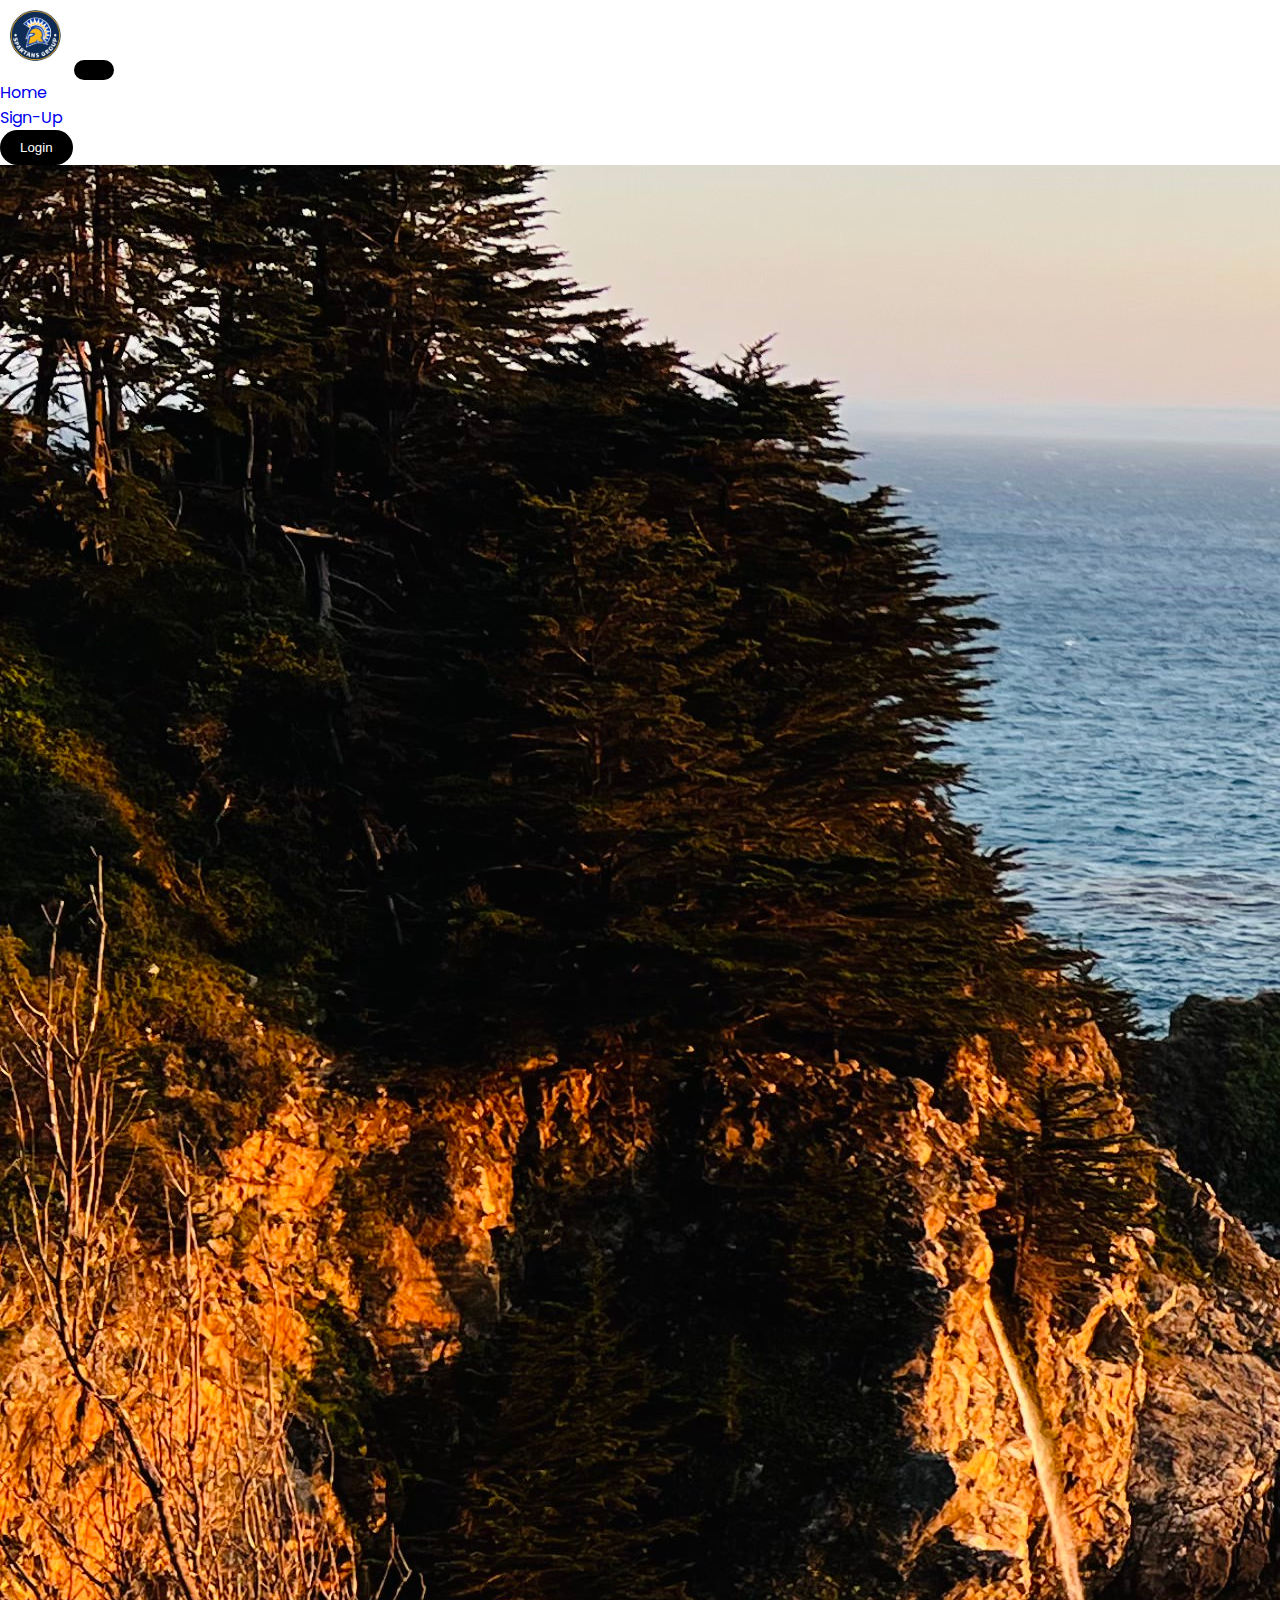
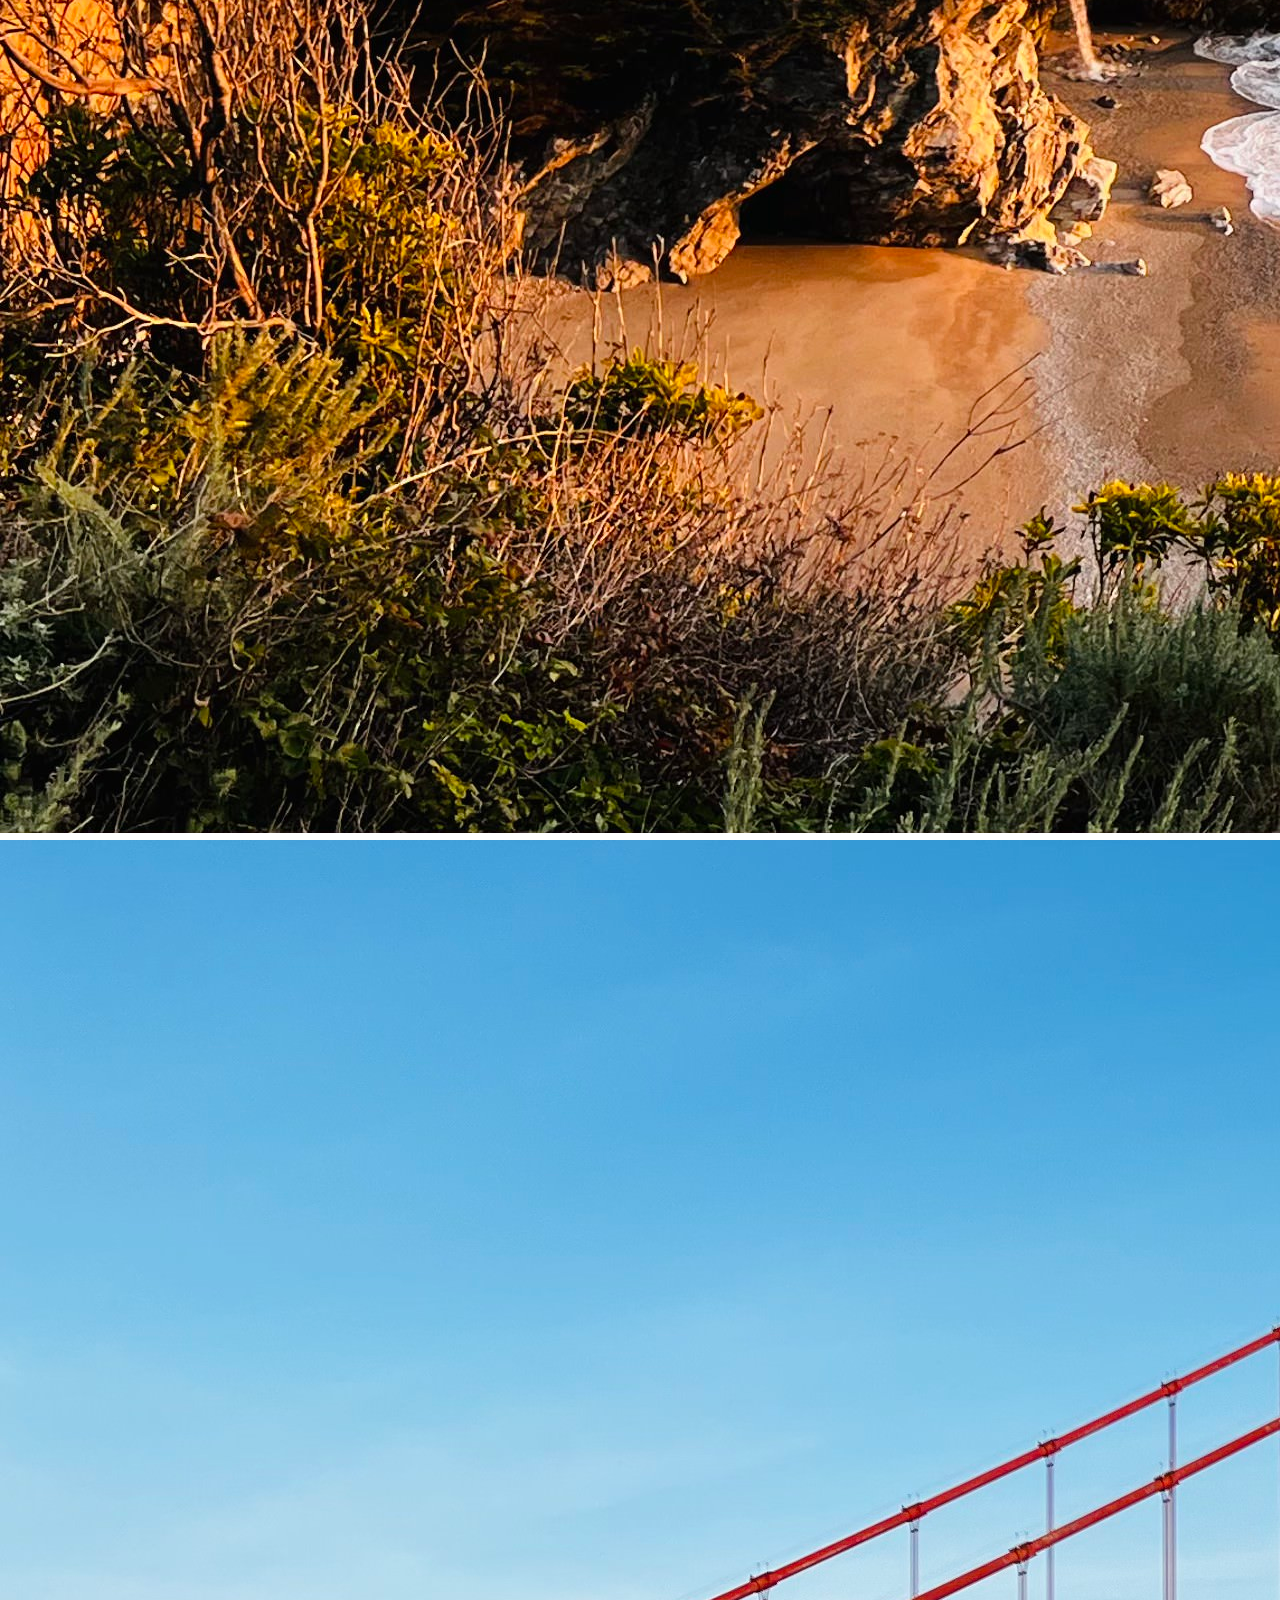
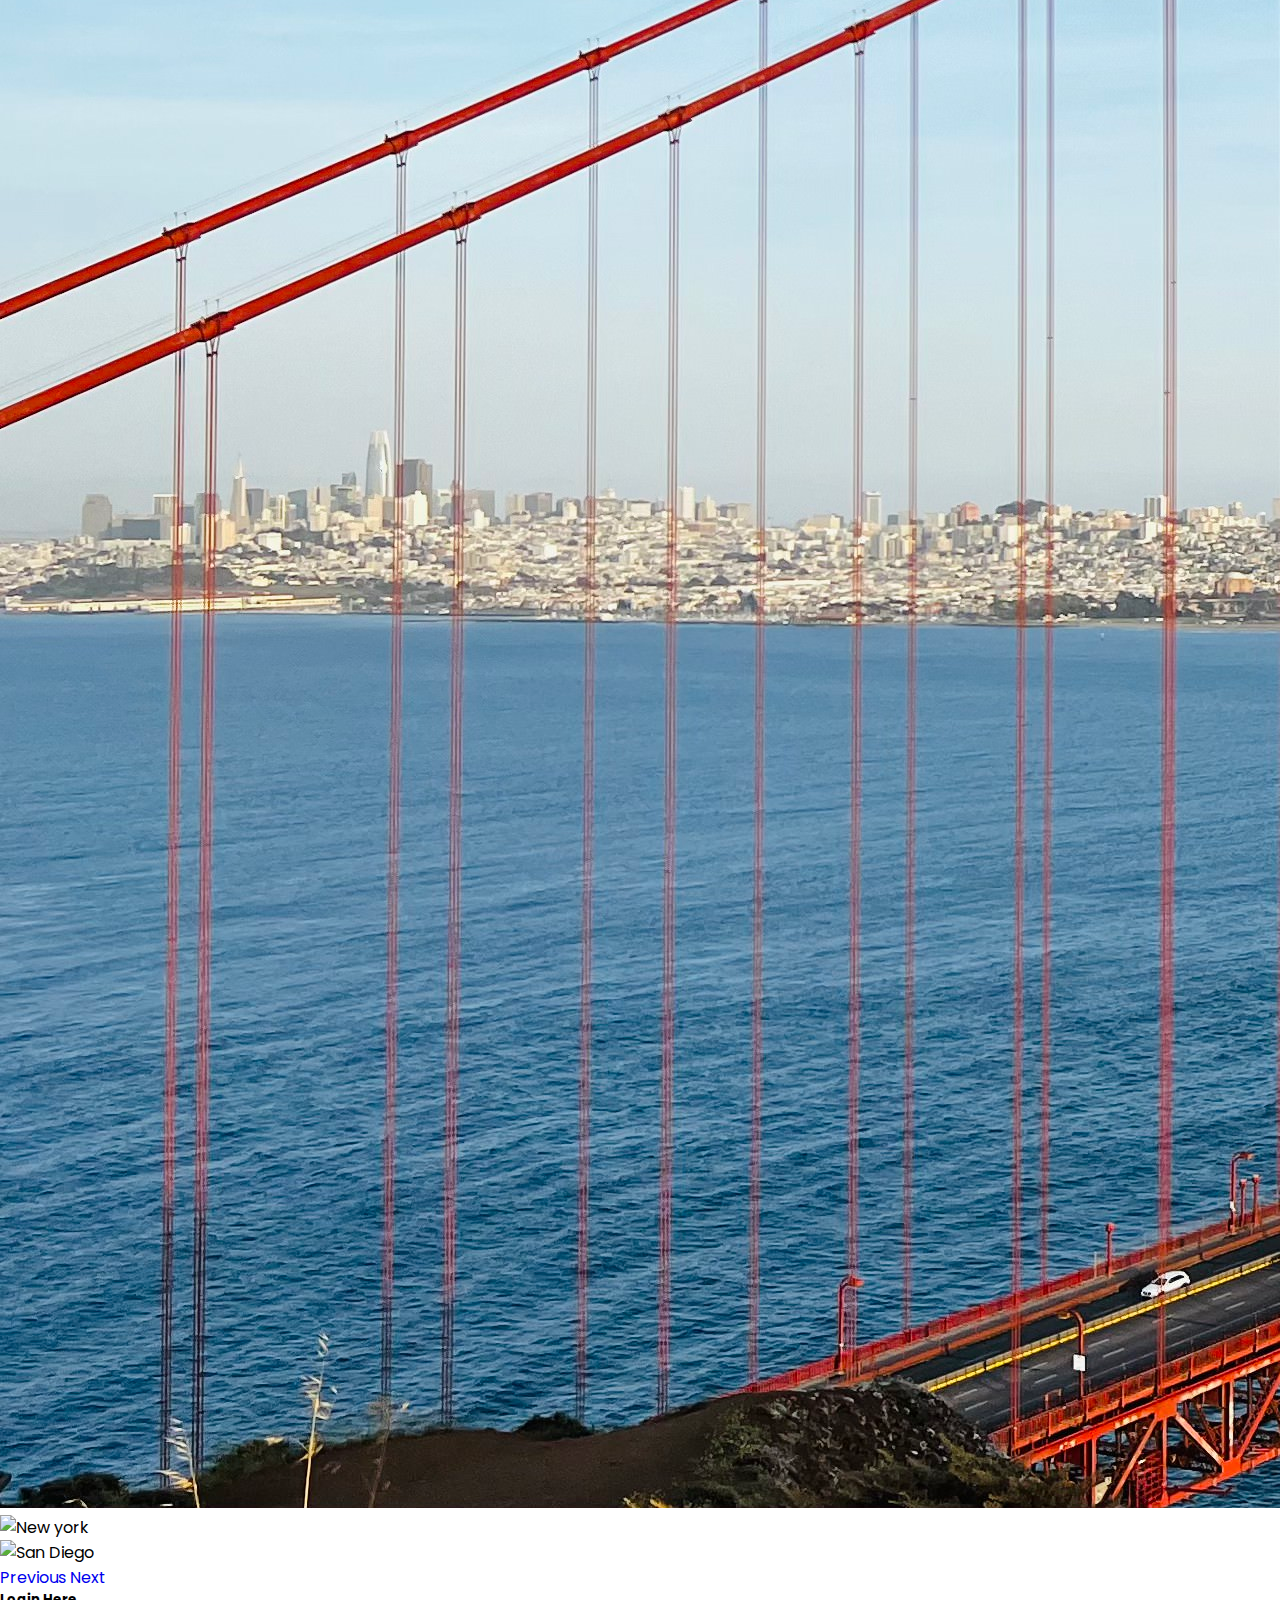
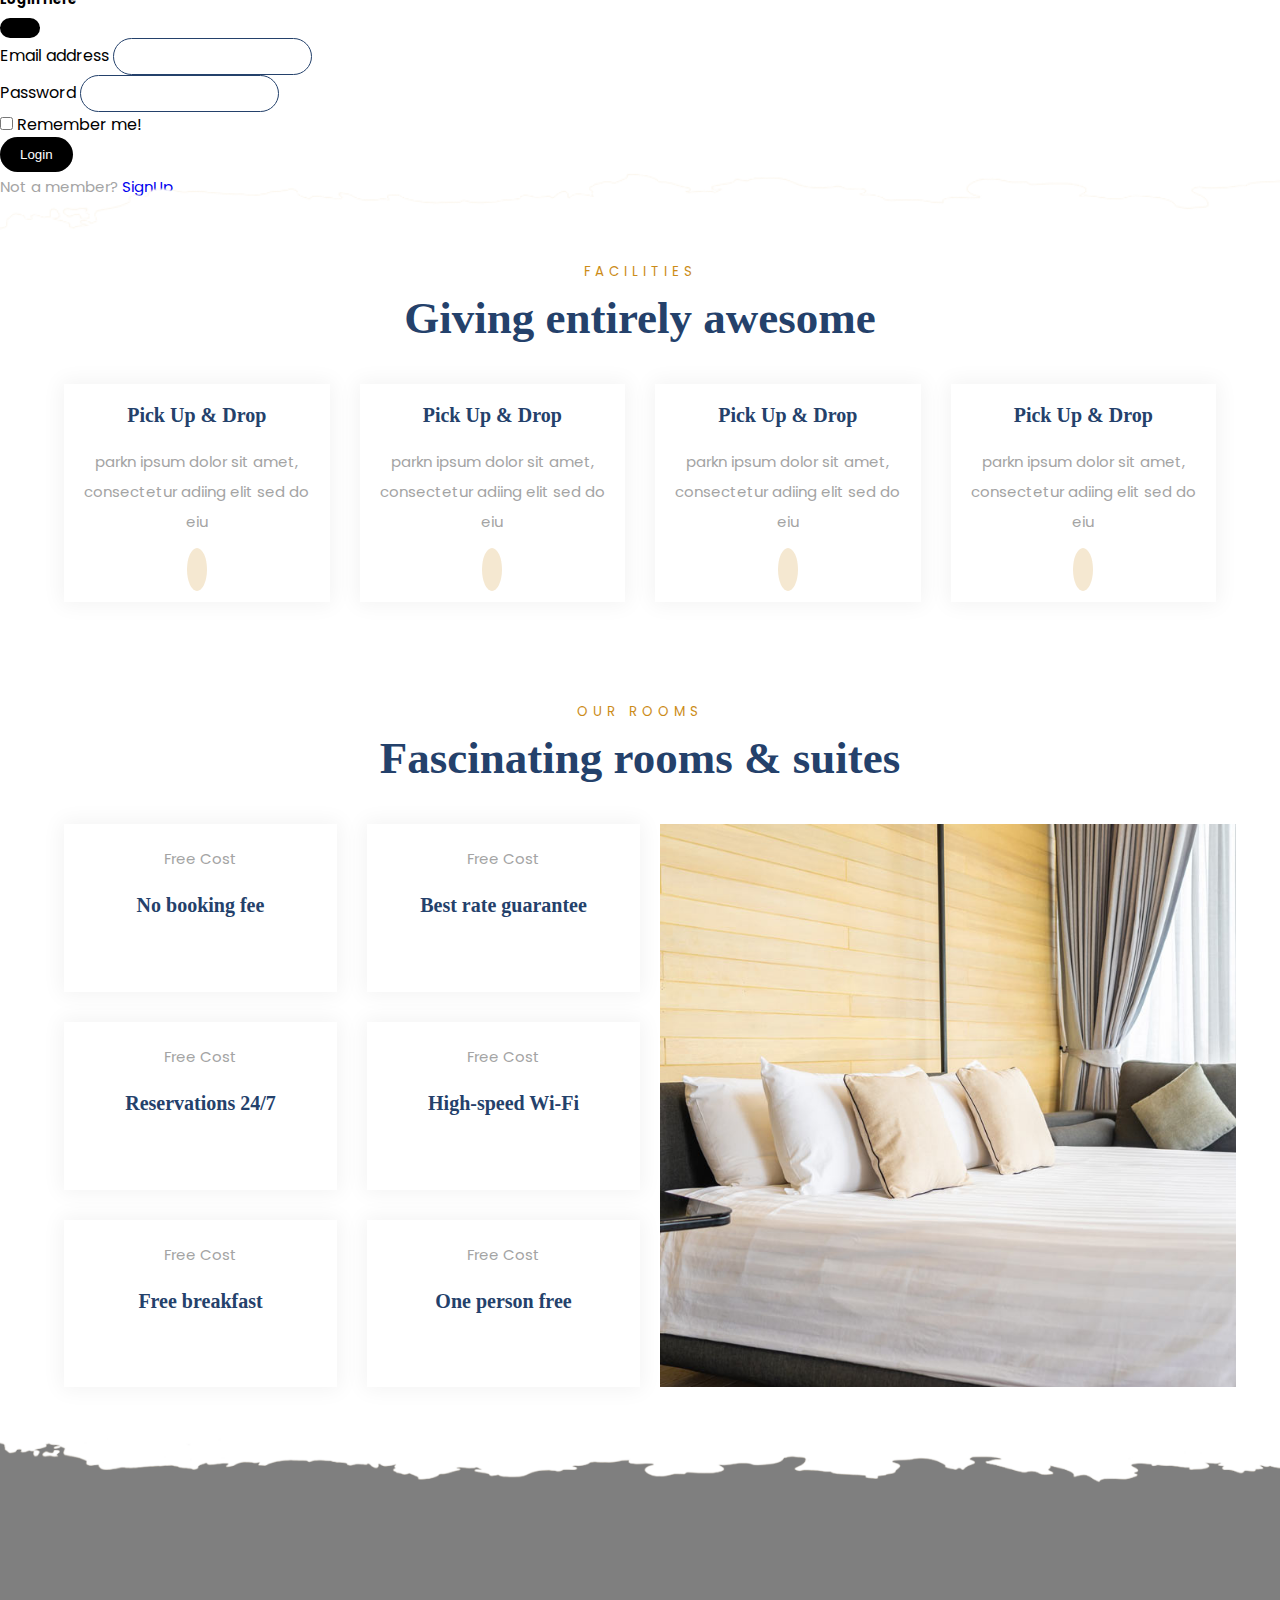
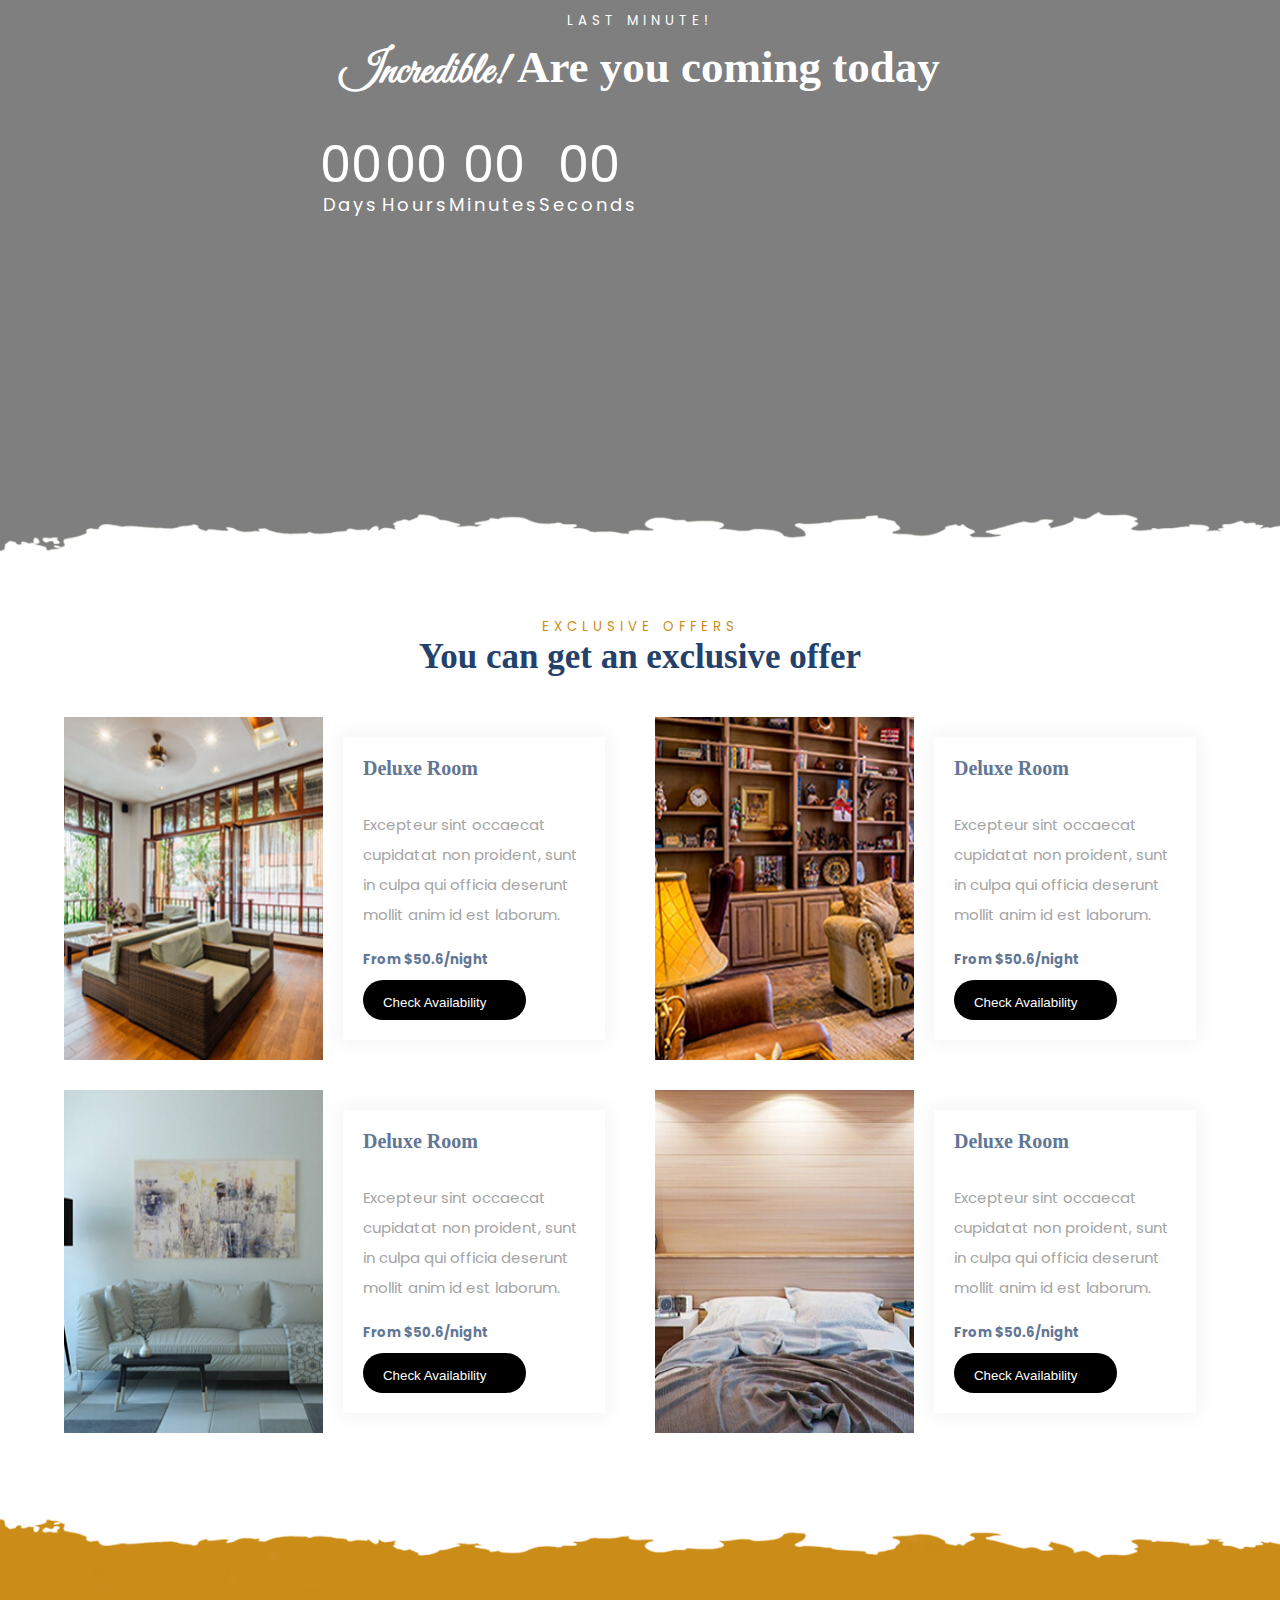
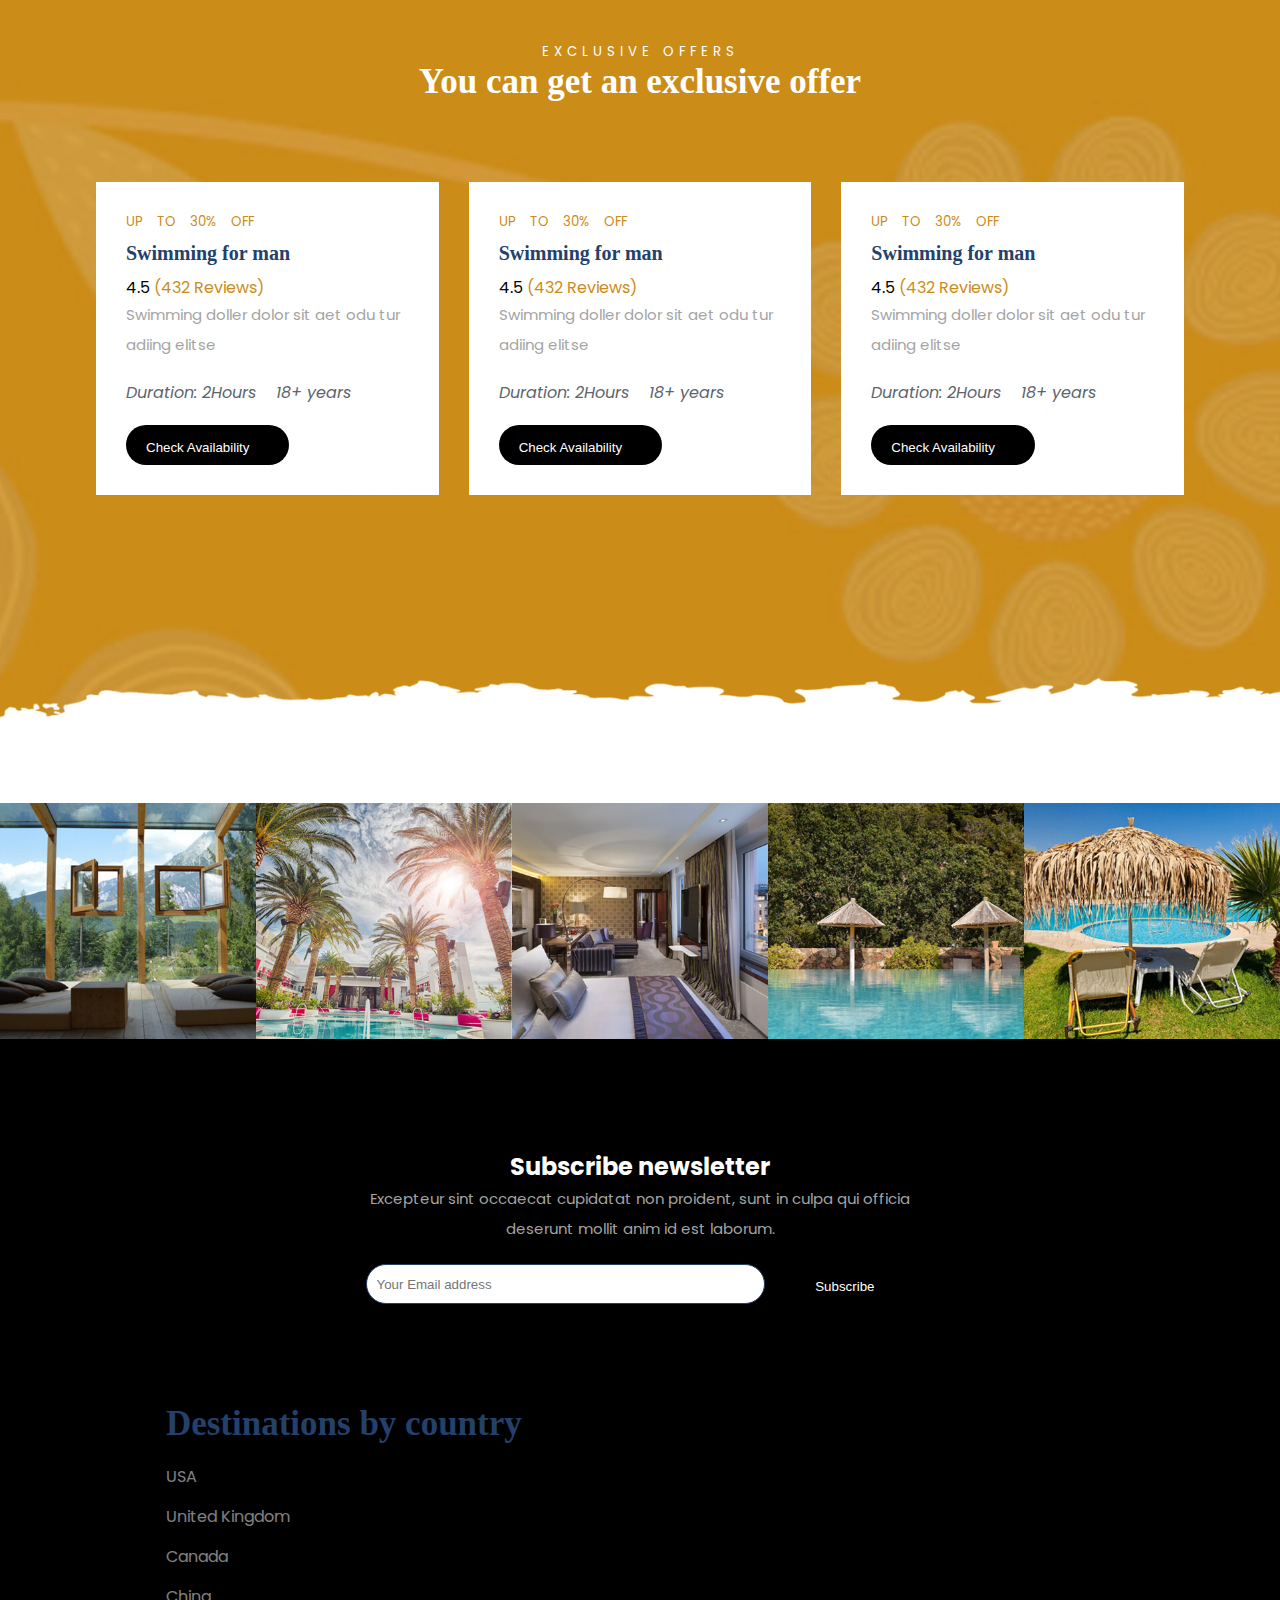
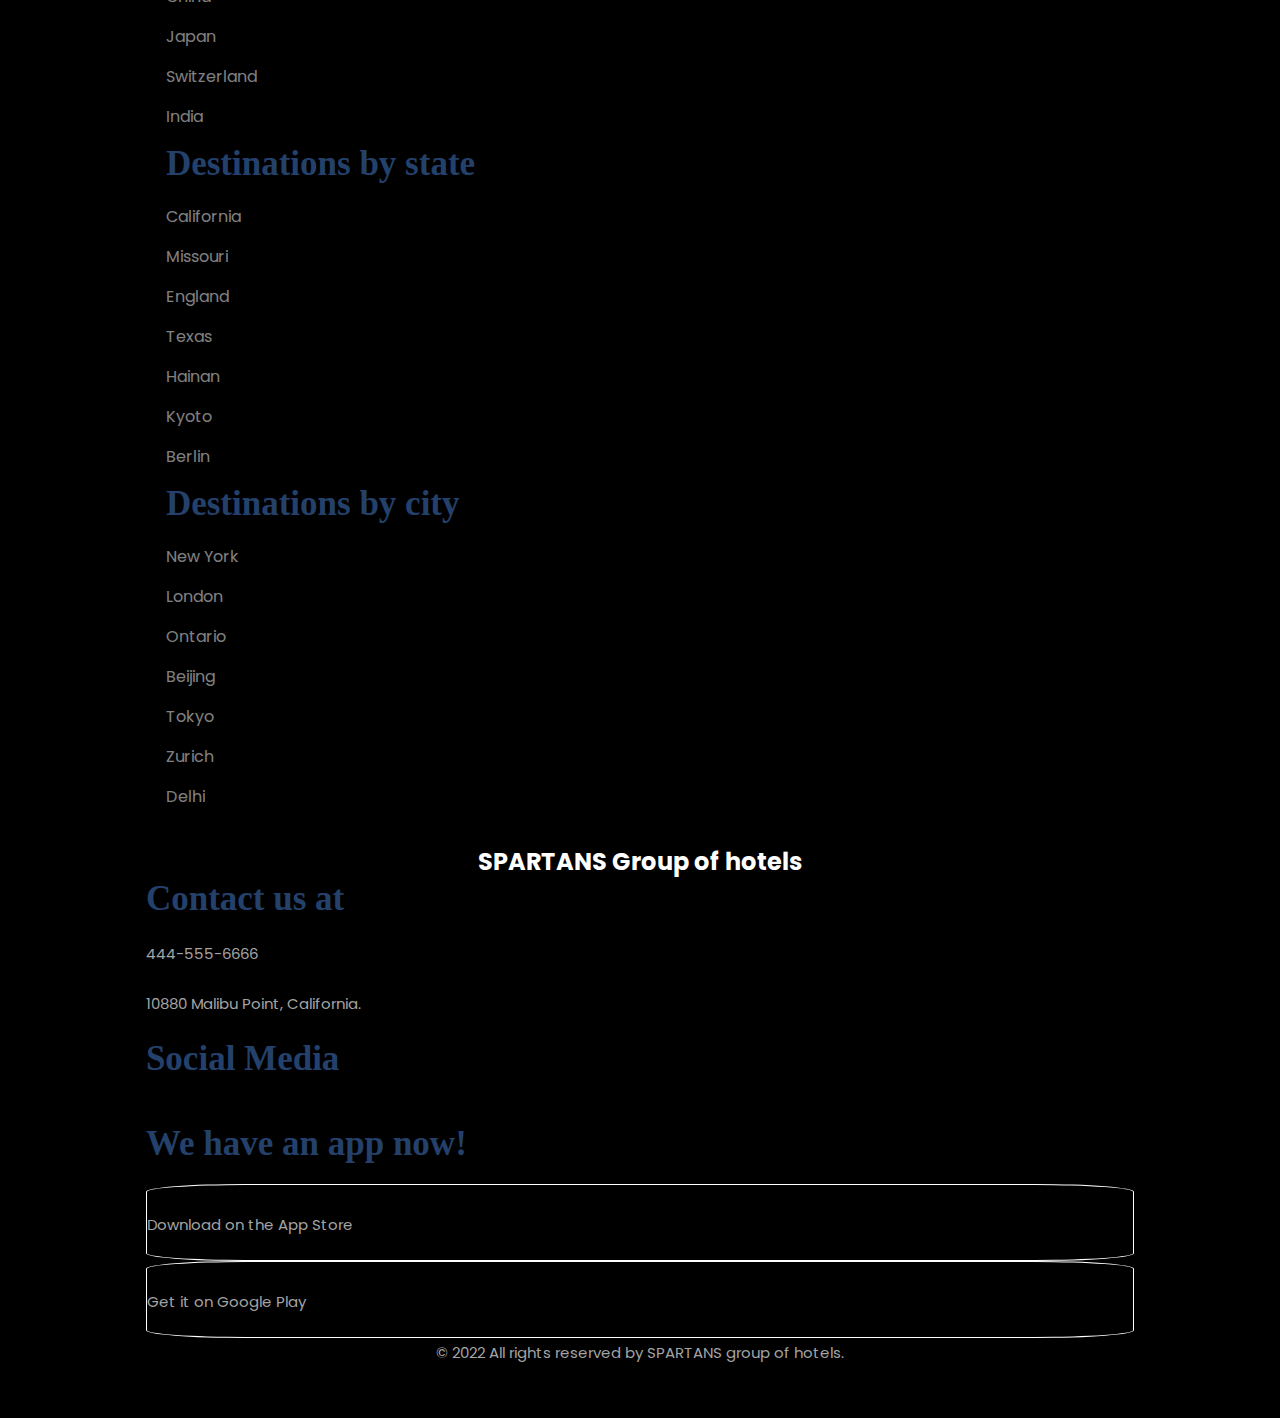
==== commit 5f138da8: "Update index.html" ====
--- a/app/index.html
+++ b/app/index.html
@@ -364,35 +364,7 @@
         </div>
     </section>
 
-    <section class="area top">
-        <div class="container">
-            <div class="heading">
-                <h5>RESTAURANT</h5>
-                <h3>The area we cover under ecorik</h3>
-            </div>
-
-            <div class="content flex mtop">
-                <div class="left">
-                    <img src="image/aera.jpg" alt="">
-                </div>
-                <div class="right">
-                    <ul>
-                        <li>Restaurant </li>
-                        <li>Swimming pool </li>
-                        <li>Conference room</li>
-                    </ul>
-
-                    <p>Lorem ipsum dolor sit amet, consectetur adipisicing elit, sed do eiusmod tempor incididunt ut labore et dolore magna aliqua. Ut enim ad minim veniam, quis nostrud exercitation ullamco laboris nisi ut aliquip ex ea commodo consequat.
-                        Duis aute irure dolor in reprehenderit in voluptate velit esse cillum dolore eu fugiat nulla pariatur. Excepteur sint occaecat cupidatat non proident, sunt in culpa qui officia deserunt mollit anim id est laborum.</p>
-                    <p>Duis aute irure dolor in reprehenderit in voluptate velit esse cillum dolore eu fugiat nulla pariatur. Excepteur sint occaecat cupidatat non proident, sunt in culpa qui officia deserunt mollit anim id est laborum.</p>
-                    <button class="flex1">
-            <span>Check Availability</span>
-            <i class="fas fa-arrow-circle-right"></i>
-          </button>
-                </div>
-            </div>
-        </div>
-    </section>
+ 
 
     <section class="offer2 about wrapper timer top" id="shop">
         <div class="container">
@@ -649,4 +621,4 @@
 </body>
 
 
-</html>+</html>
--- a/app/css/style.css
+++ b/app/css/style.css
@@ -188,11 +188,11 @@
     justify-content: space-between;
   }
   /*
-  .collapse nav-item {
-    padding: 10px;
-  }
-  */
-
+  .collapse > nav-item {
+    padding-left: 20px;
+    padding-right: 20px;
+  }
+*/
   .nav-menu {
     position: fixed;
     left: -100%;
@@ -247,7 +247,8 @@
   grid-gap: 30px;
 }
 .home {
-  height: 100vh;
+  
+  height: 100%;
   max-width: 100%;
 }
 /*
@@ -260,20 +261,21 @@
   background-size: cover;
   text-align: center;
 }
-*/
-.home h1 {
+
+.home h5 {
   text-align: center;
   font-family: "Great Vibes", cursive;
   font-size: 150px;
   color: cadetblue;
-  padding-top: 10%;
-}
+}
+*/
 
 .home p {
   text-align: center;
   font-family: "Great Vibes", cursive;
   font-size: 50px;
   color: cadetblue;
+  padding-top: 5%;
 }
 
 .home .content {
@@ -289,7 +291,8 @@
 }
 
 .home input {
-  margin-top: 10px;
+  text-align: center;
+  margin-top: 20px;
 }
 
 input {
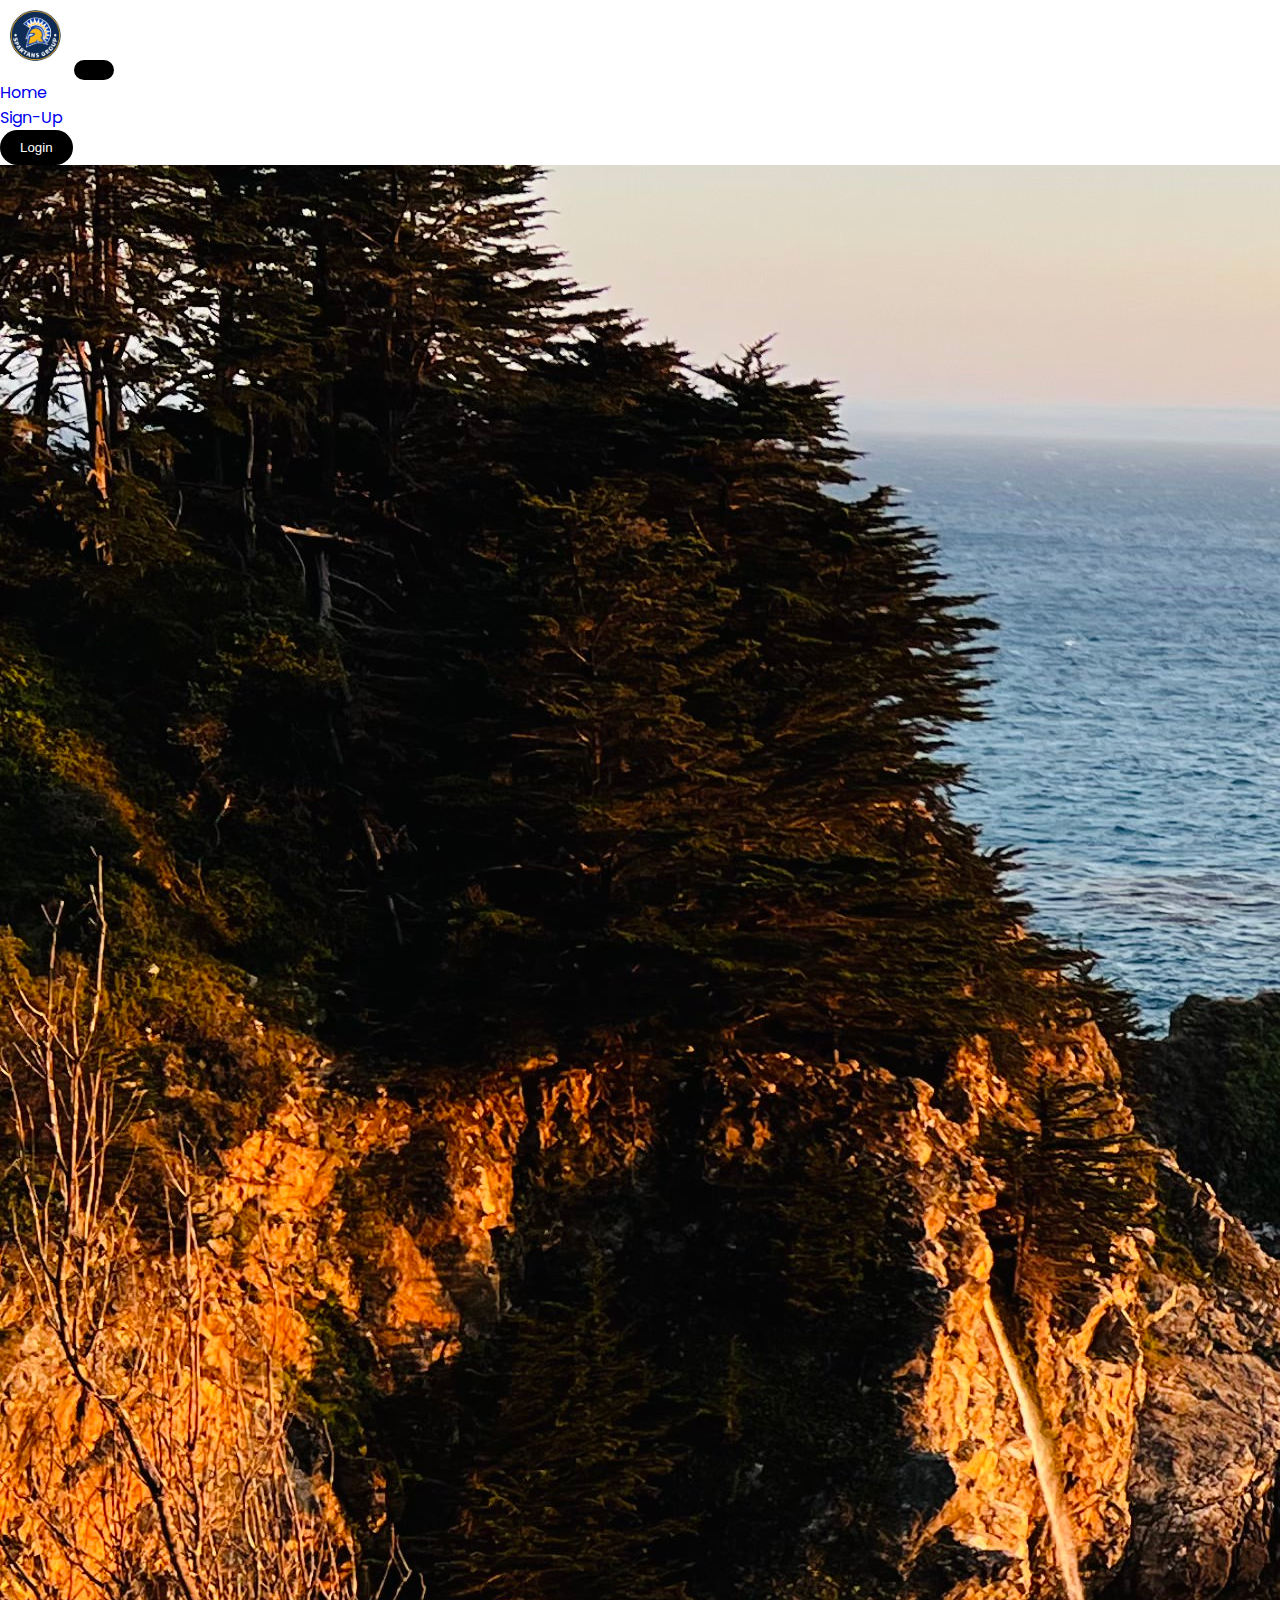
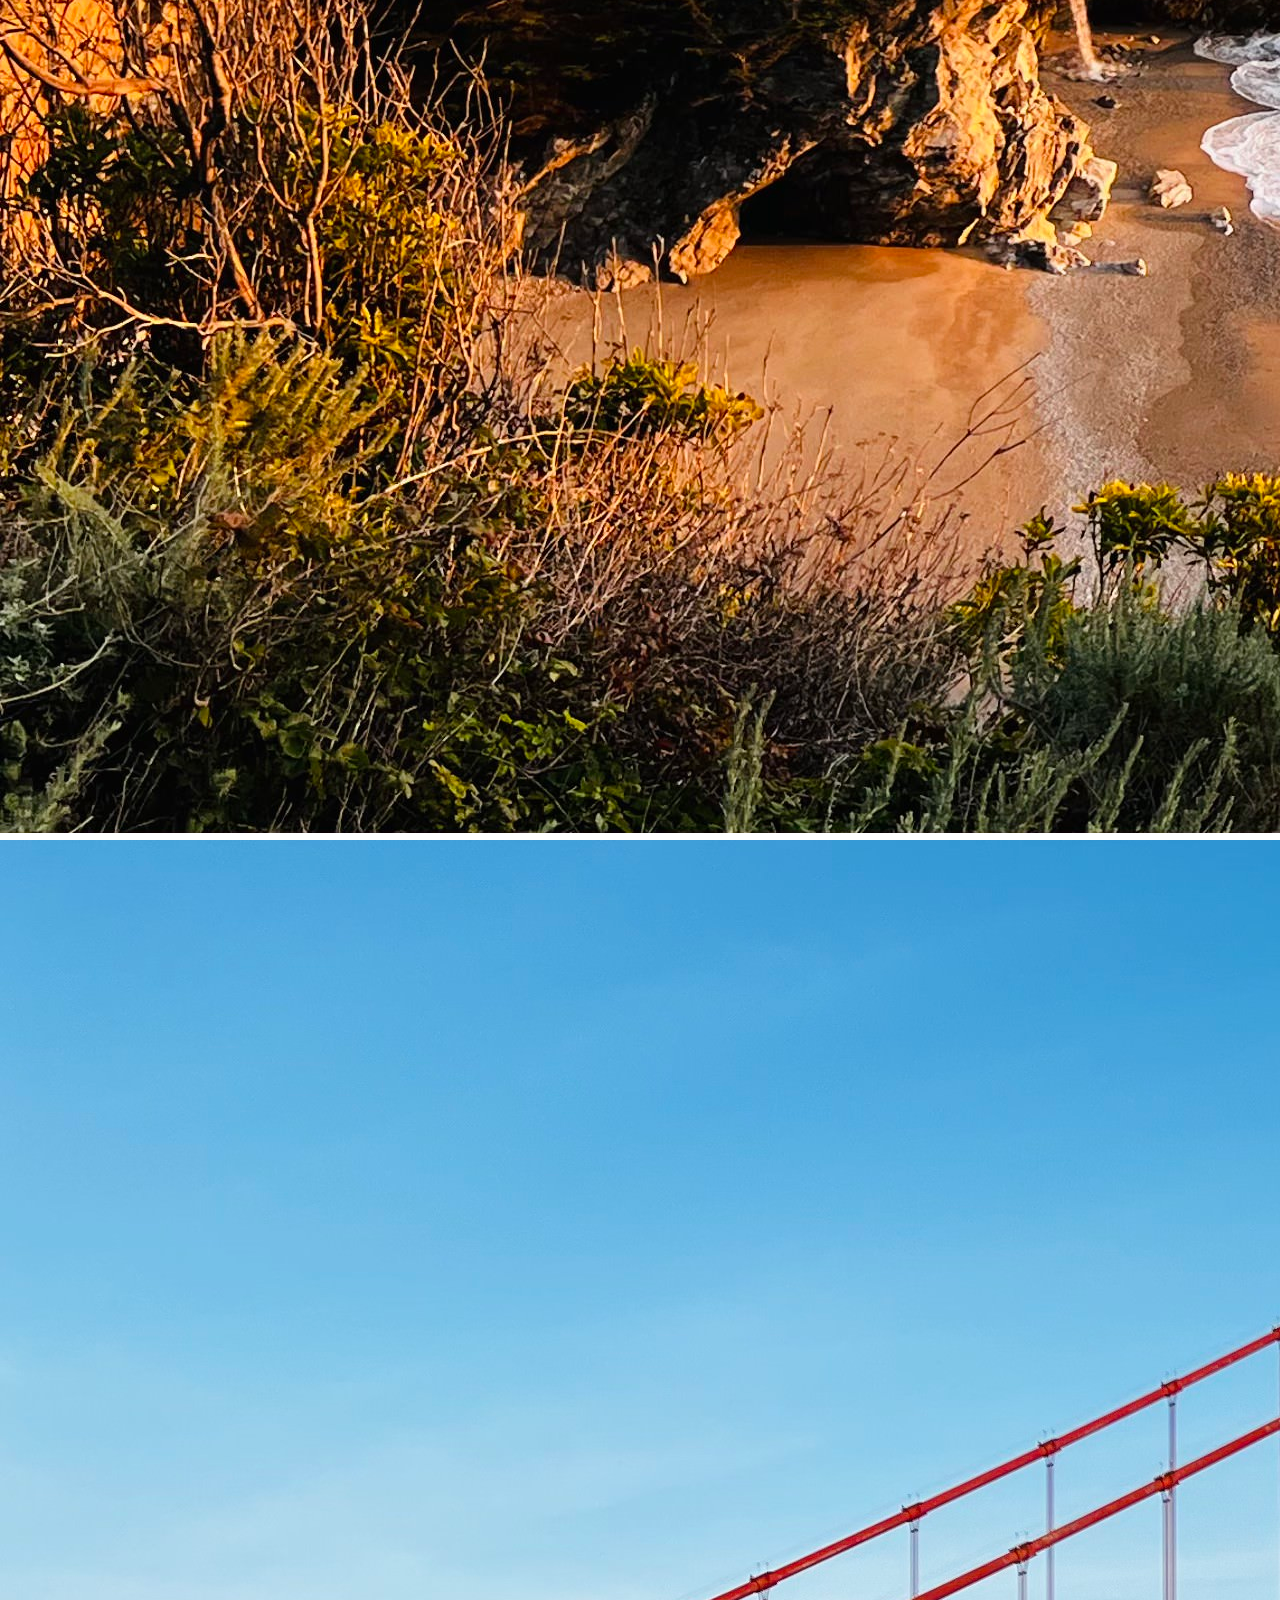
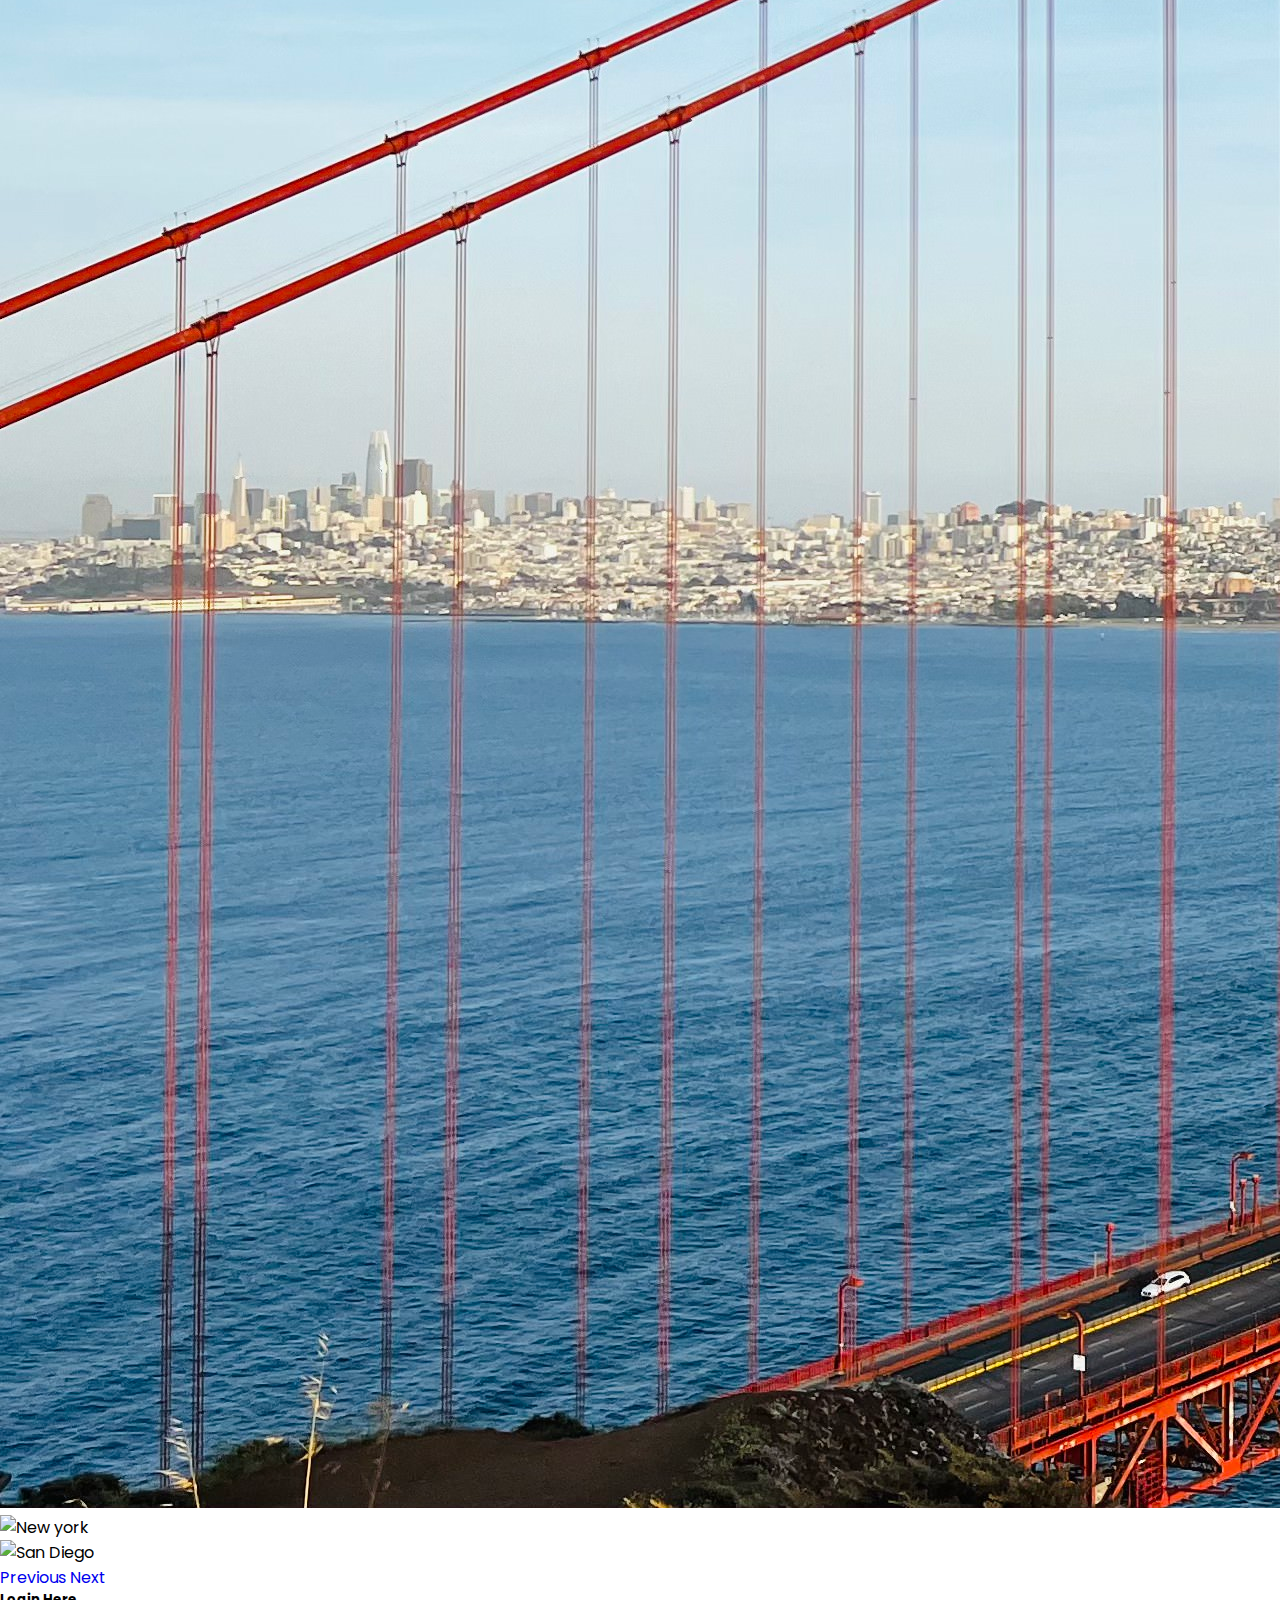
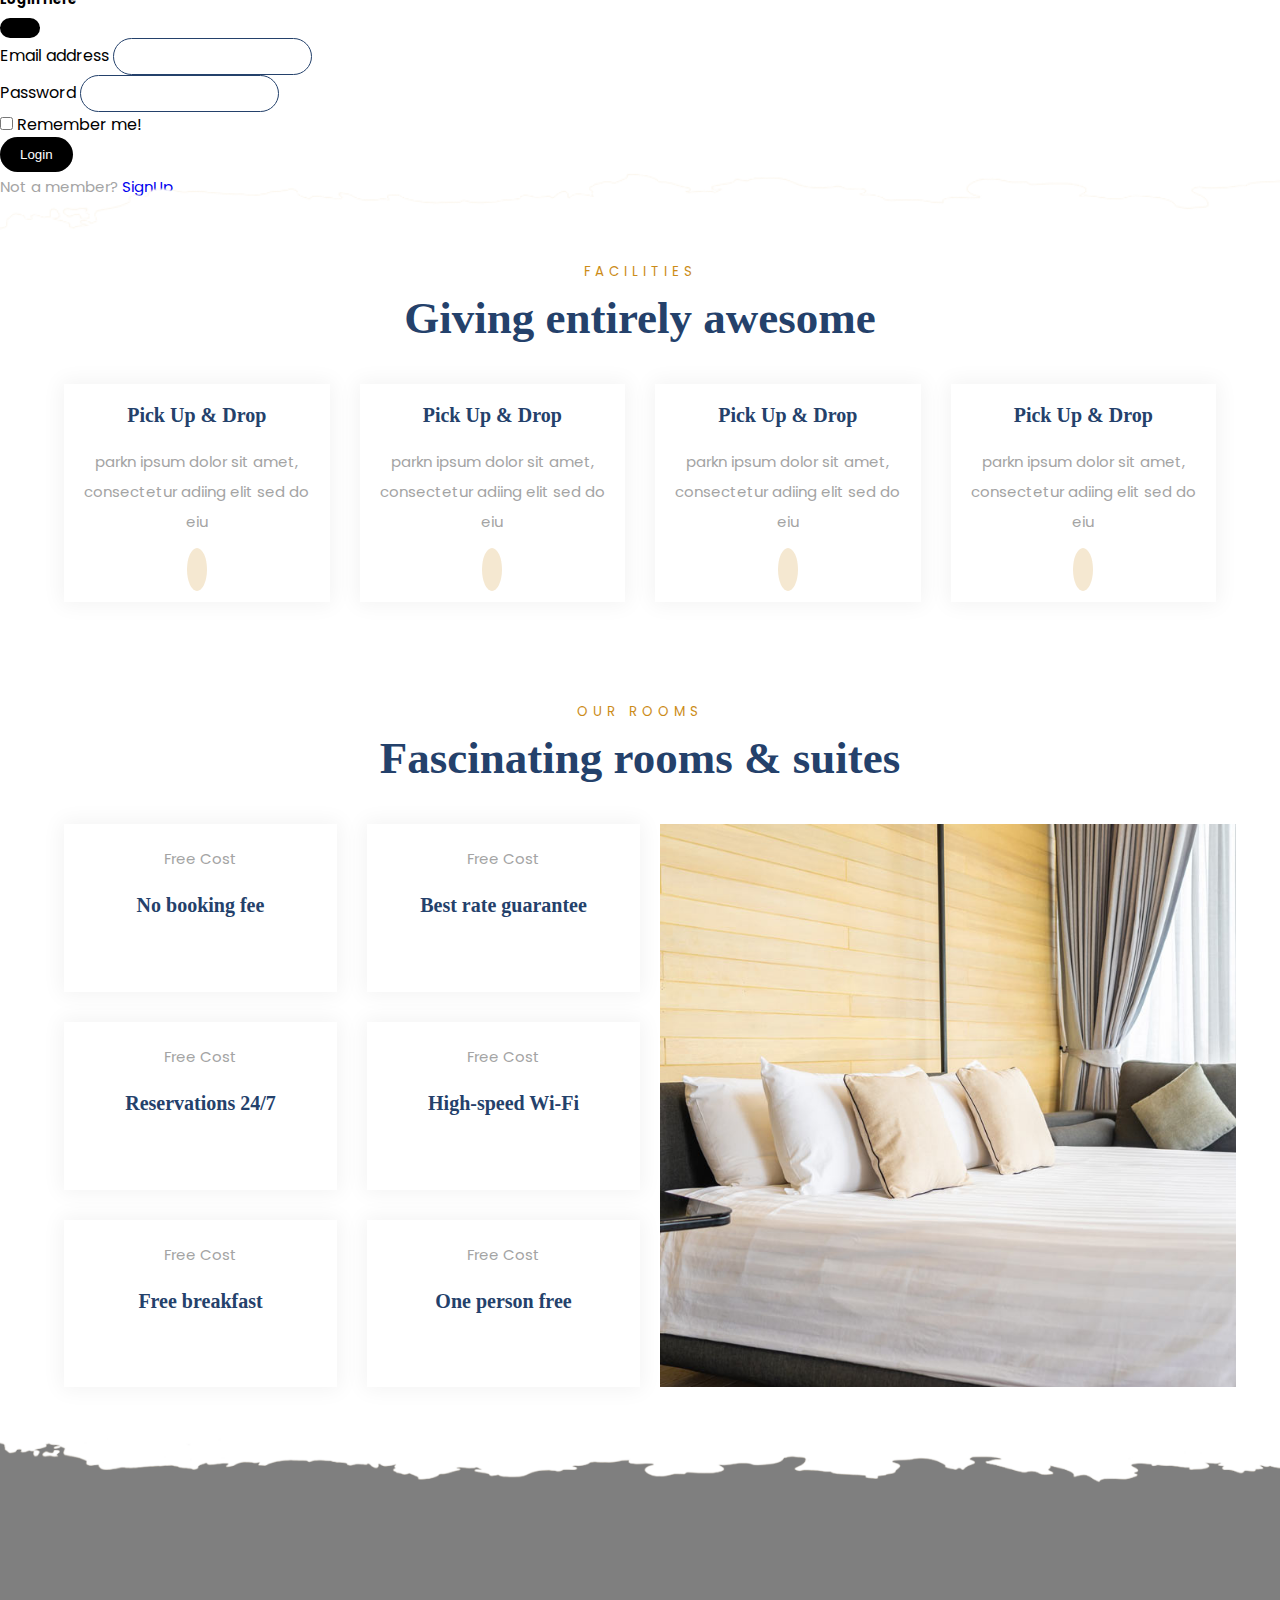
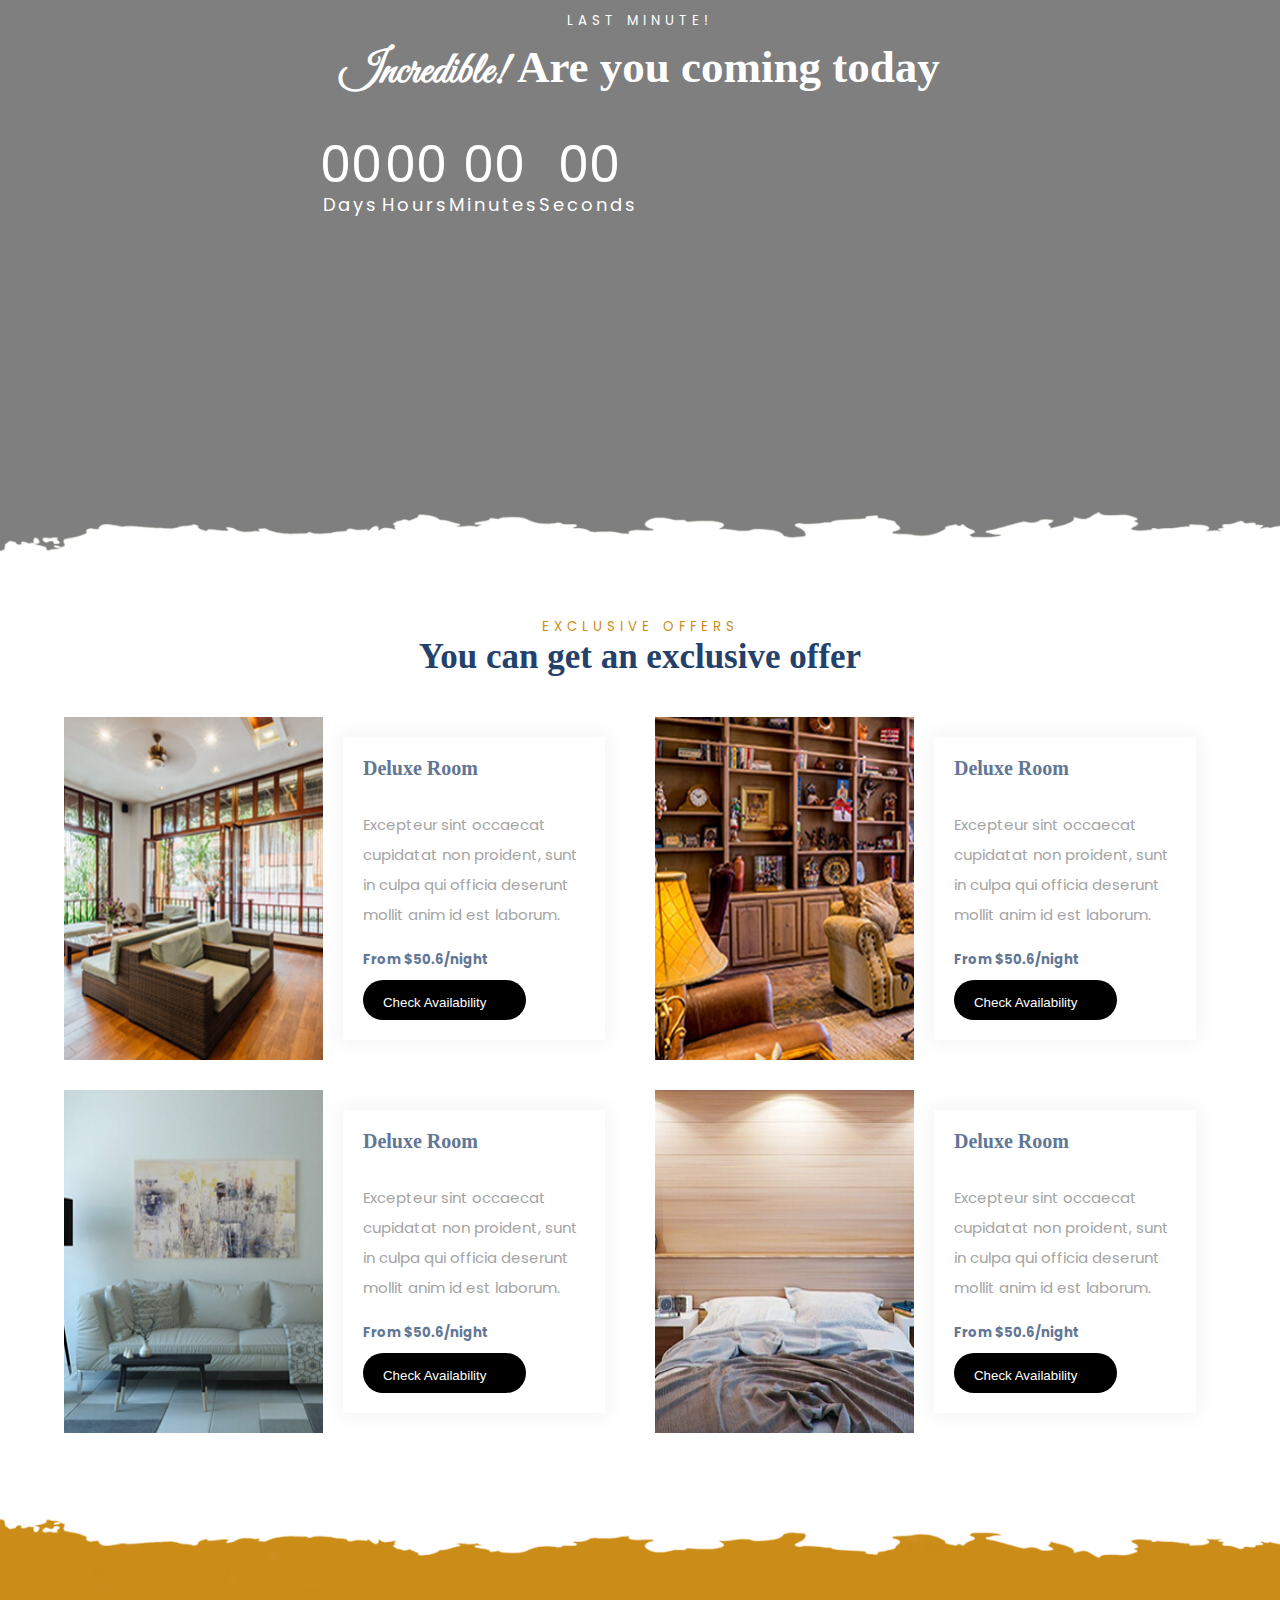
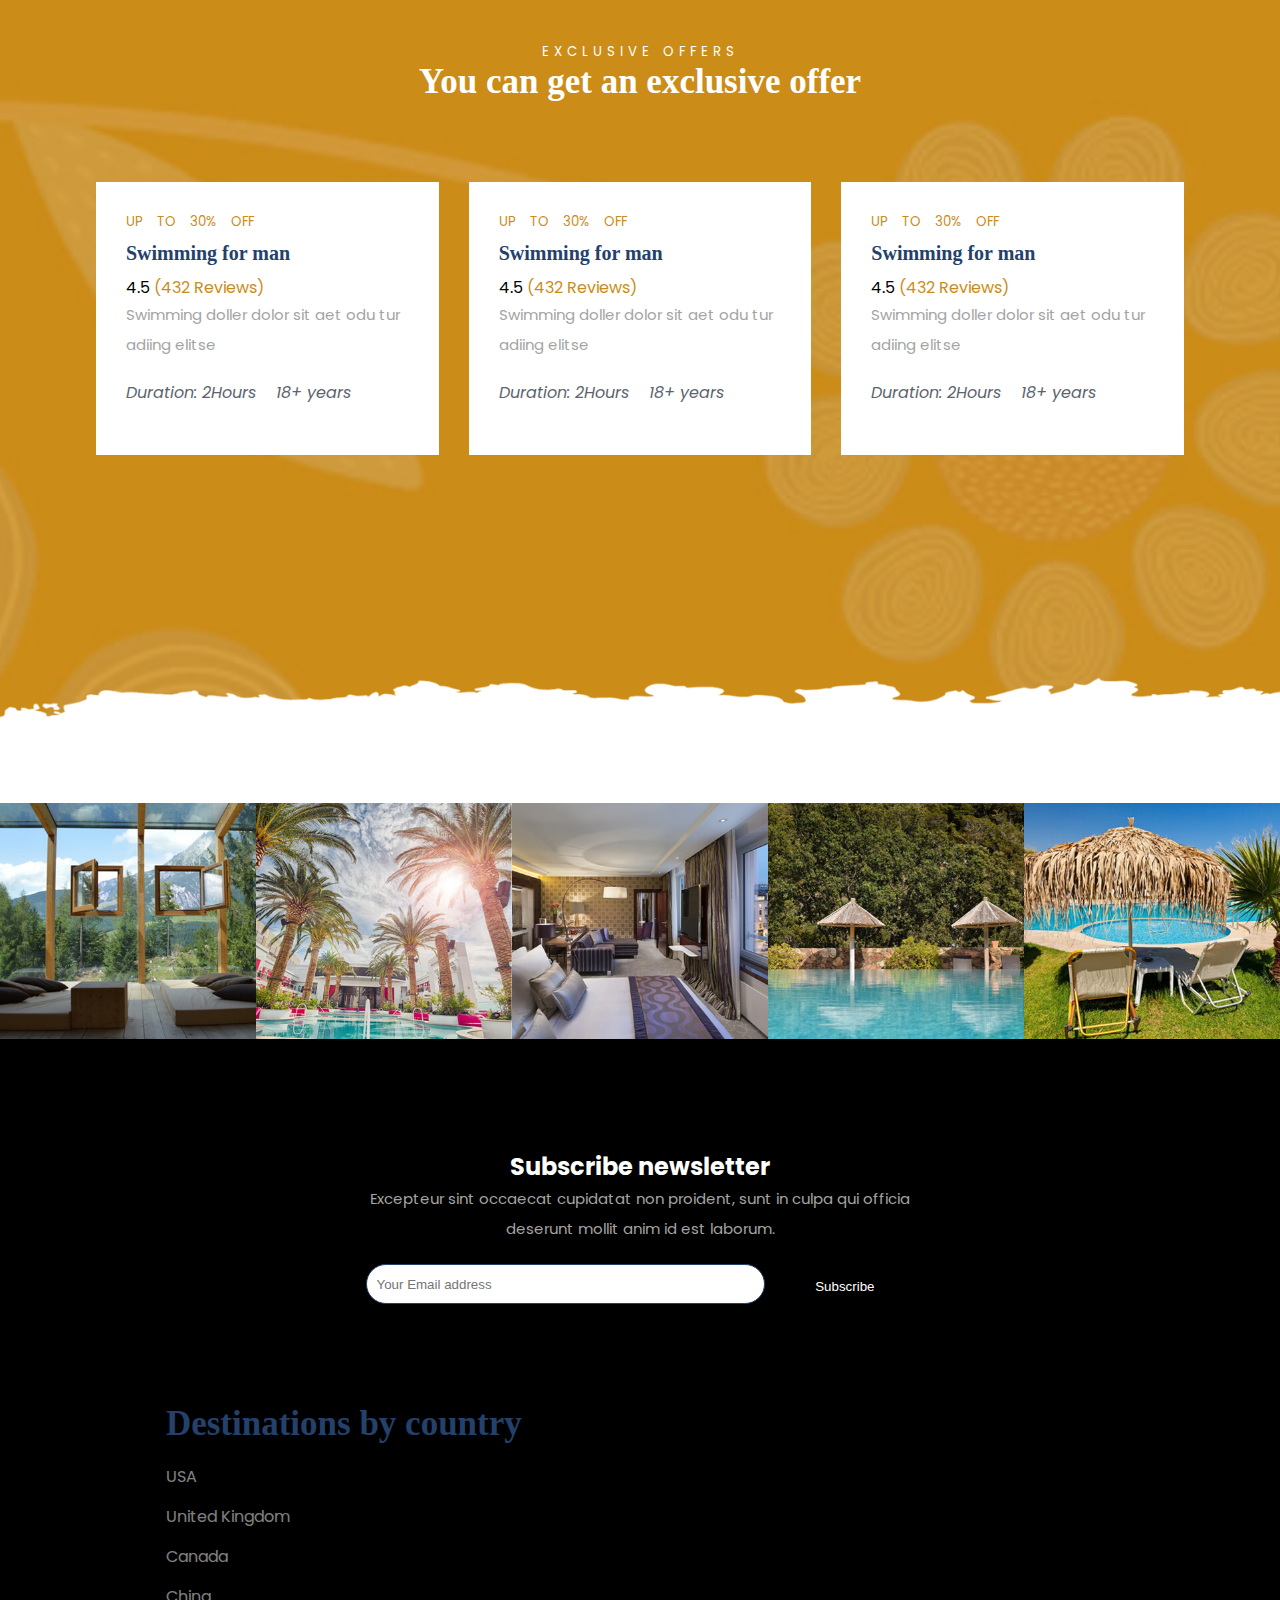
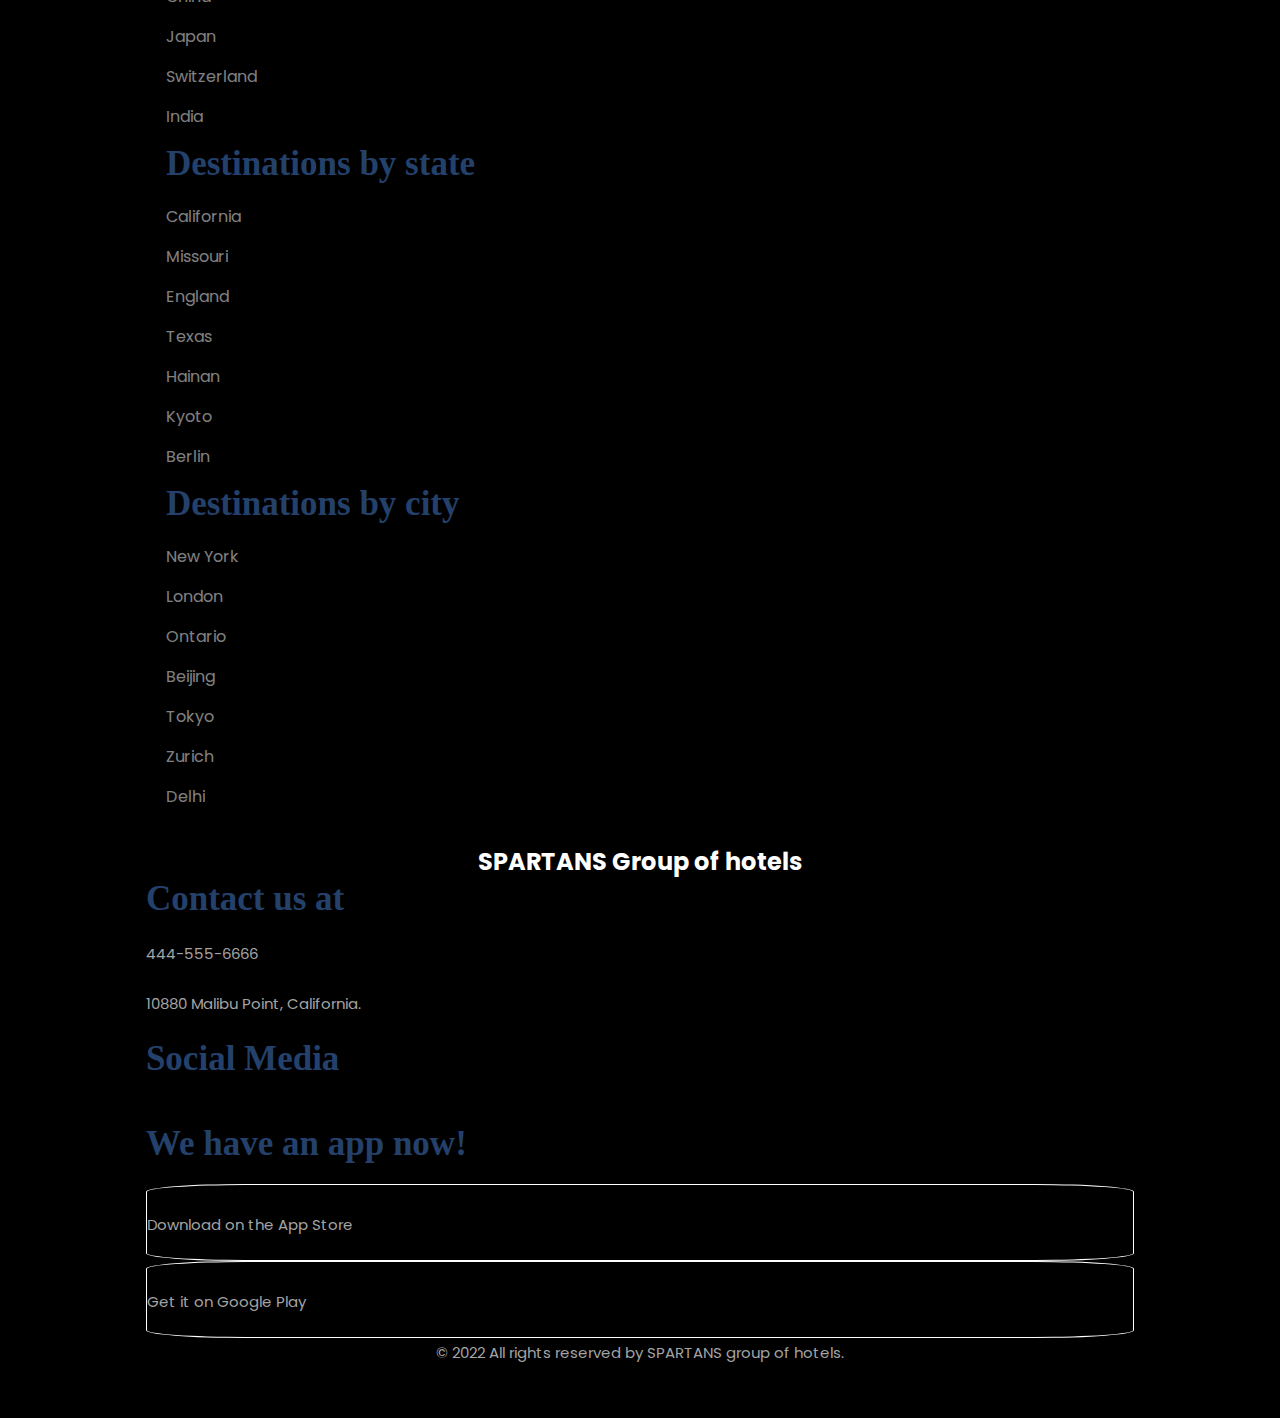
==== commit 98f18c11: "Update index.html" ====
--- a/app/index.html
+++ b/app/index.html
@@ -383,10 +383,7 @@
                         <i class="fal fa-alarm-clock"> Duration: 2Hours</i>
                         <i class="far fa-dot-circle"> 18+ years</i>
                     </div>
-                    <button class="flex1">
-            <span>Check Availability</span>
-            <i class="fas fa-arrow-circle-right"></i>
-          </button>
+                    
                 </div>
                 <div class="box">
                     <h5>UP TO 30% OFF</h5>
@@ -397,10 +394,7 @@
                         <i class="fal fa-alarm-clock"> Duration: 2Hours</i>
                         <i class="far fa-dot-circle"> 18+ years</i>
                     </div>
-                    <button class="flex1">
-            <span>Check Availability</span>
-            <i class="fas fa-arrow-circle-right"></i>
-          </button>
+                    
                 </div>
                 <div class="box">
                     <h5>UP TO 30% OFF</h5>
@@ -411,10 +405,7 @@
                         <i class="fal fa-alarm-clock"> Duration: 2Hours</i>
                         <i class="far fa-dot-circle"> 18+ years</i>
                     </div>
-                    <button class="flex1">
-            <span>Check Availability</span>
-            <i class="fas fa-arrow-circle-right"></i>
-          </button>
+                    
                 </div>
             </div>
         </div>
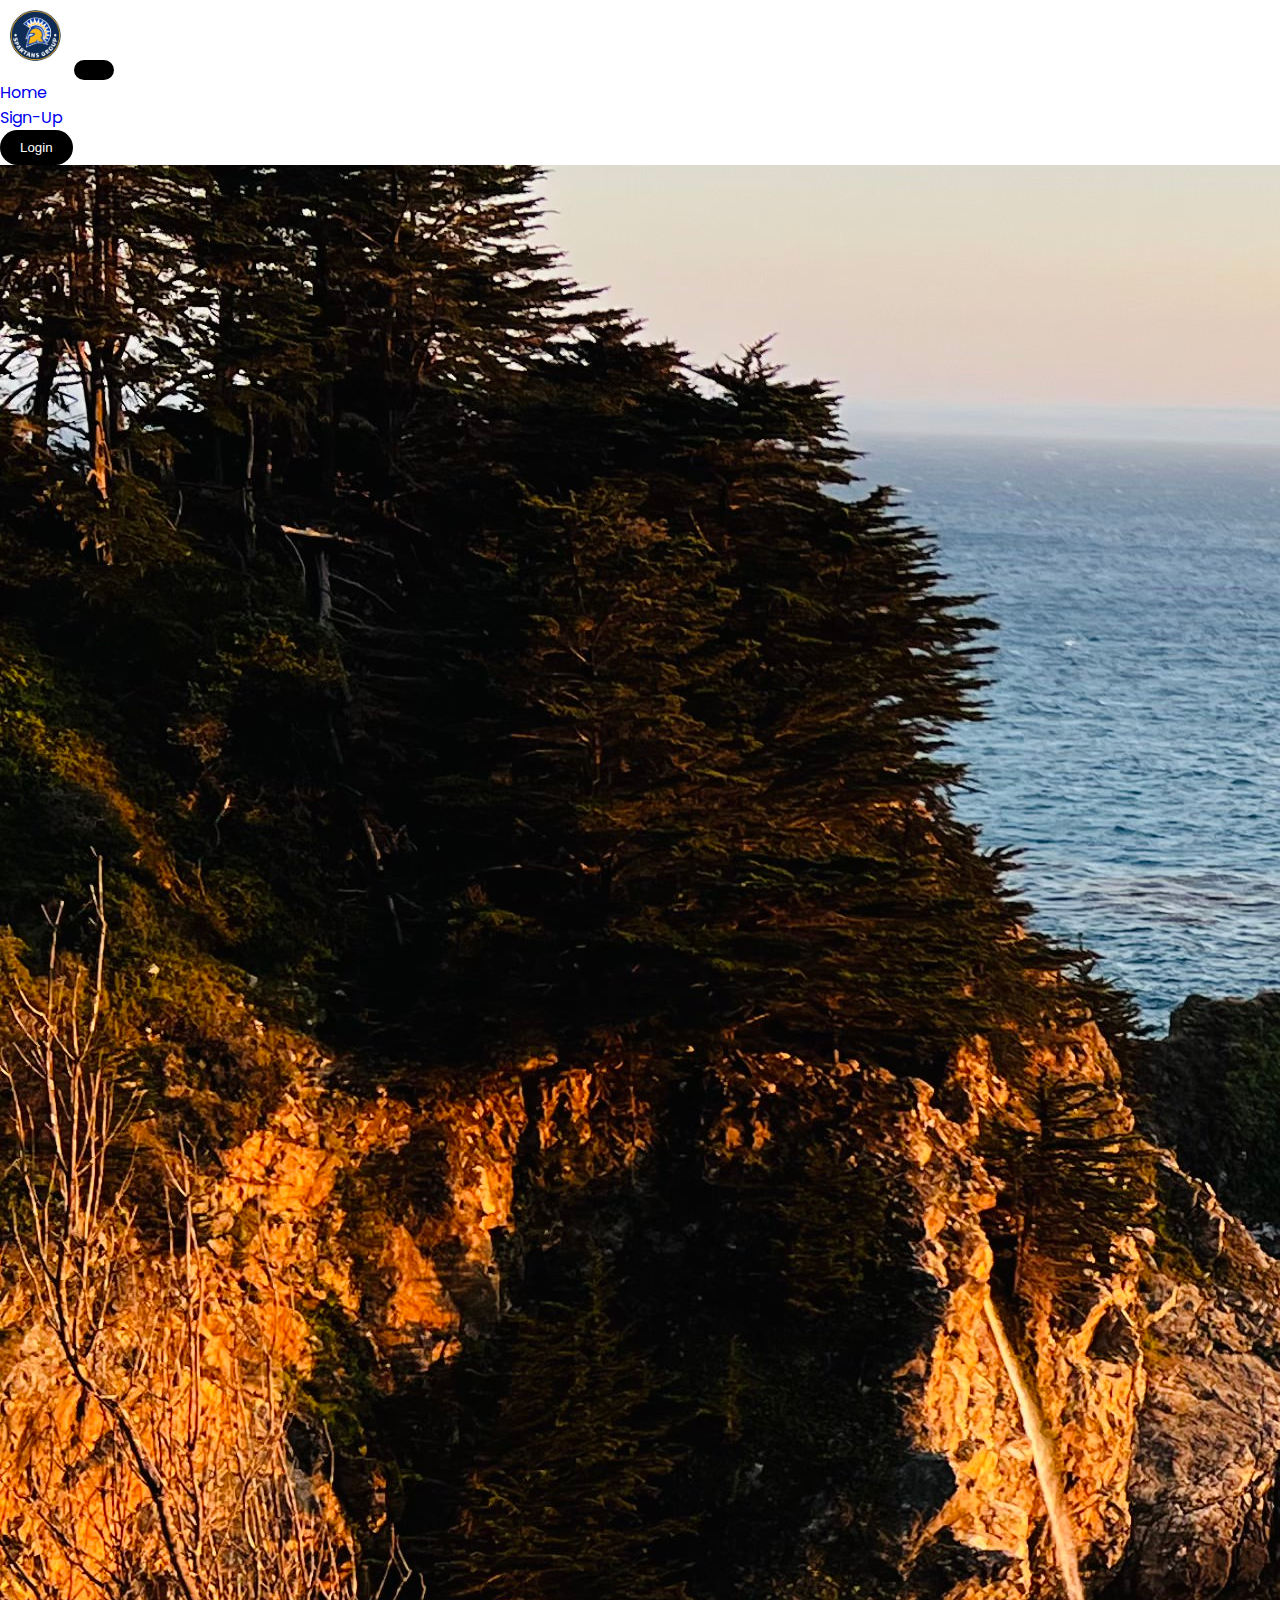
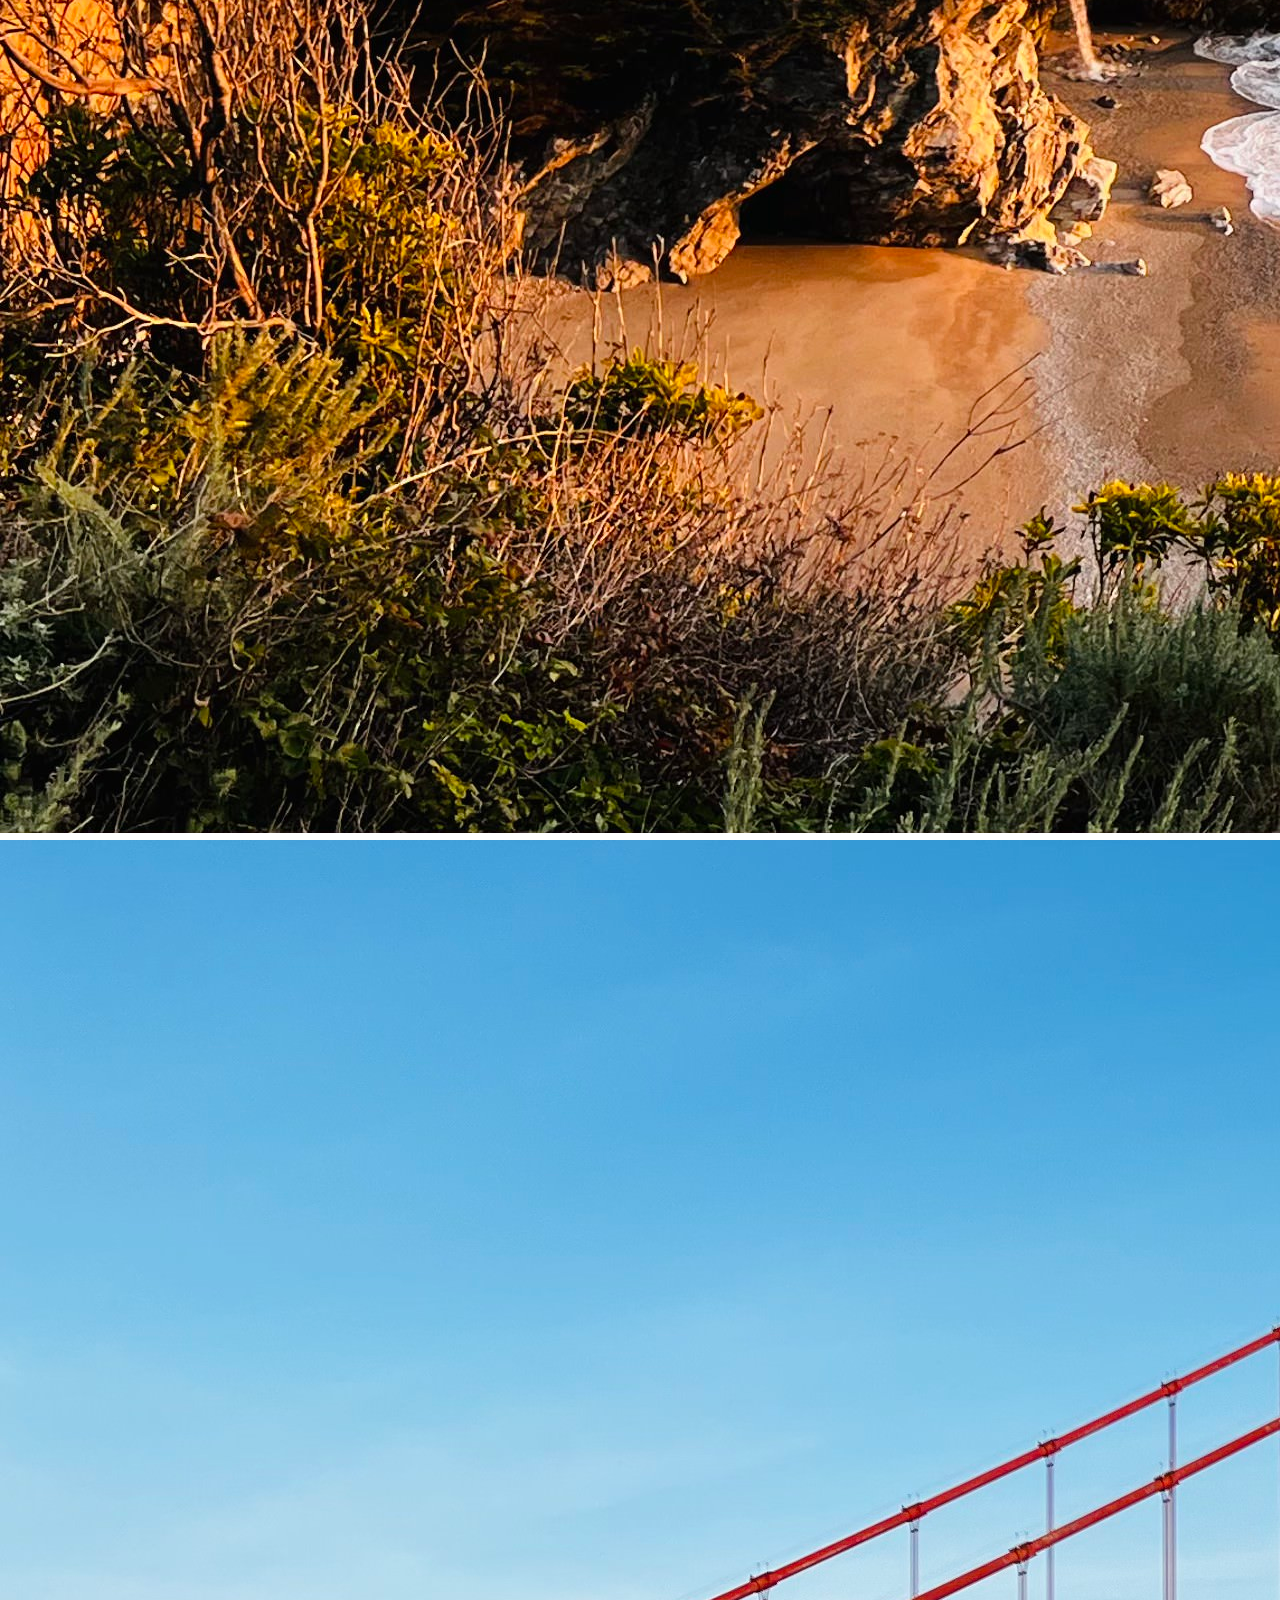
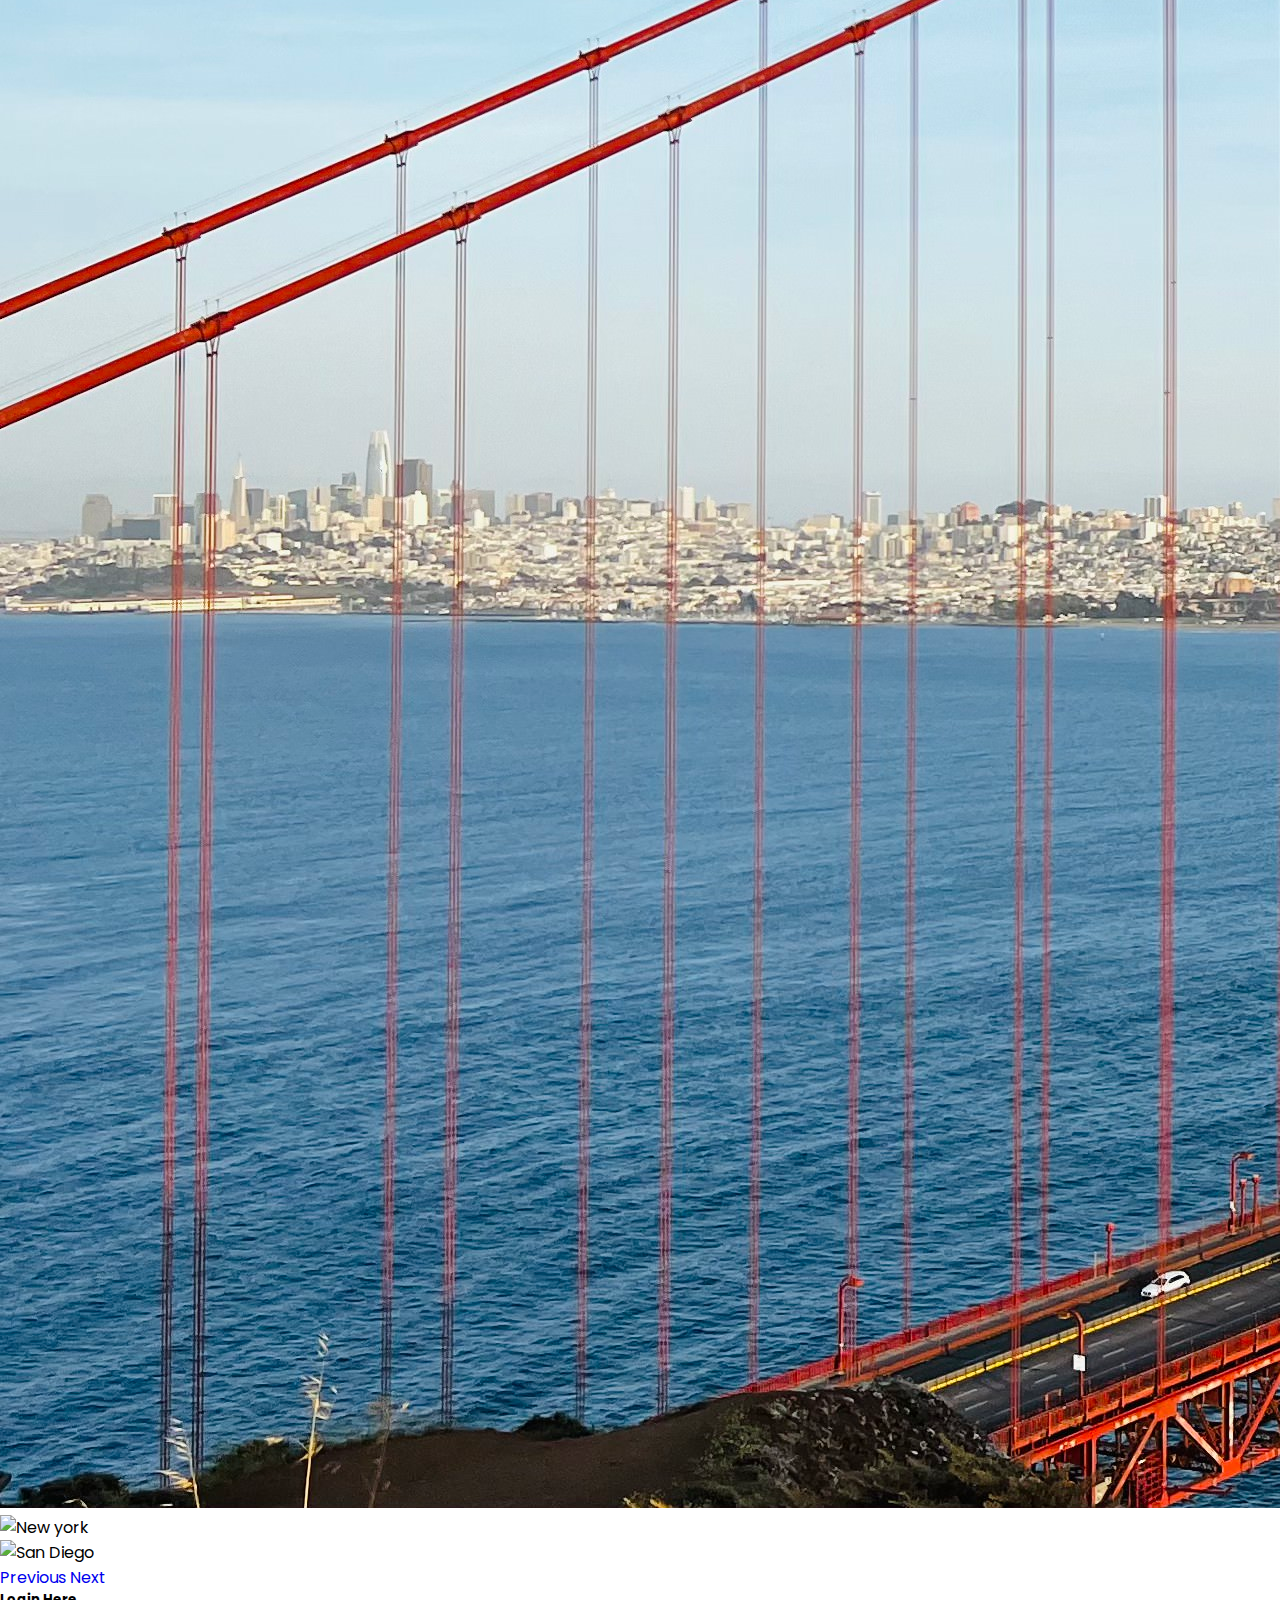
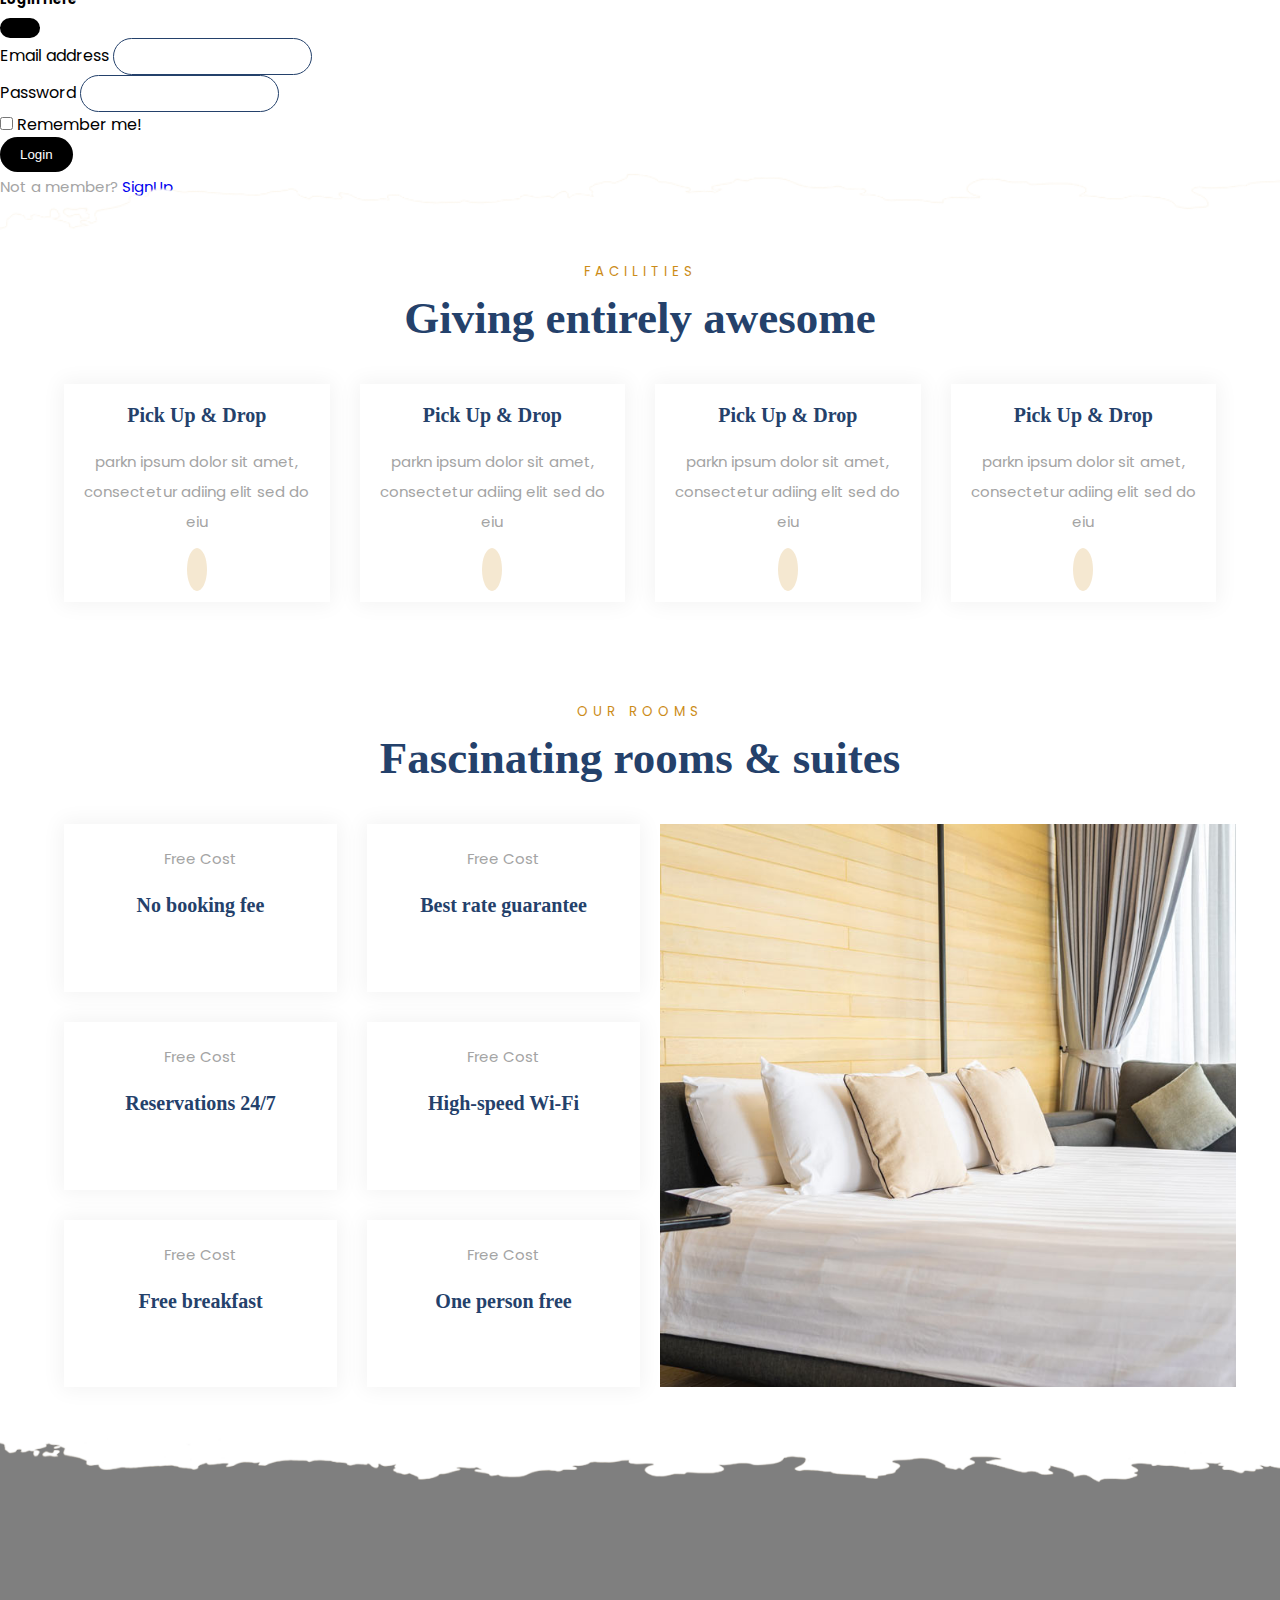
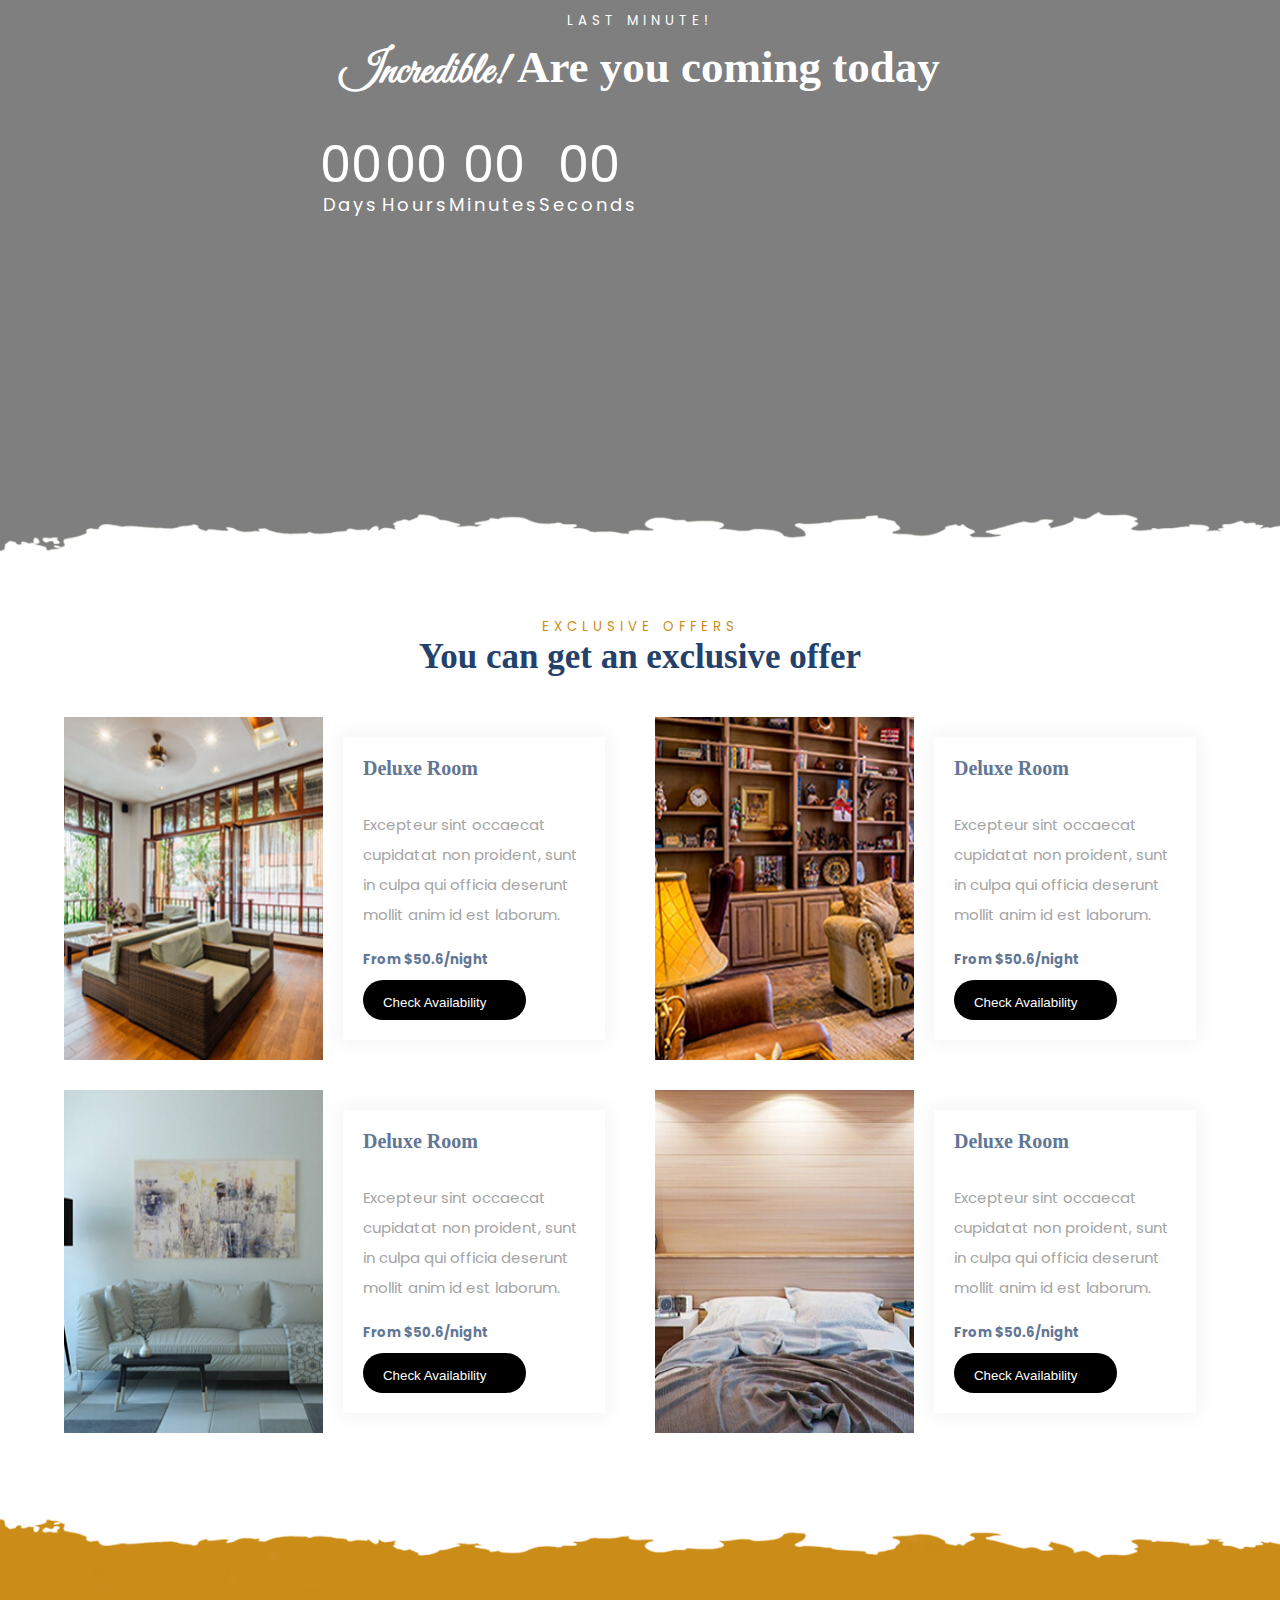
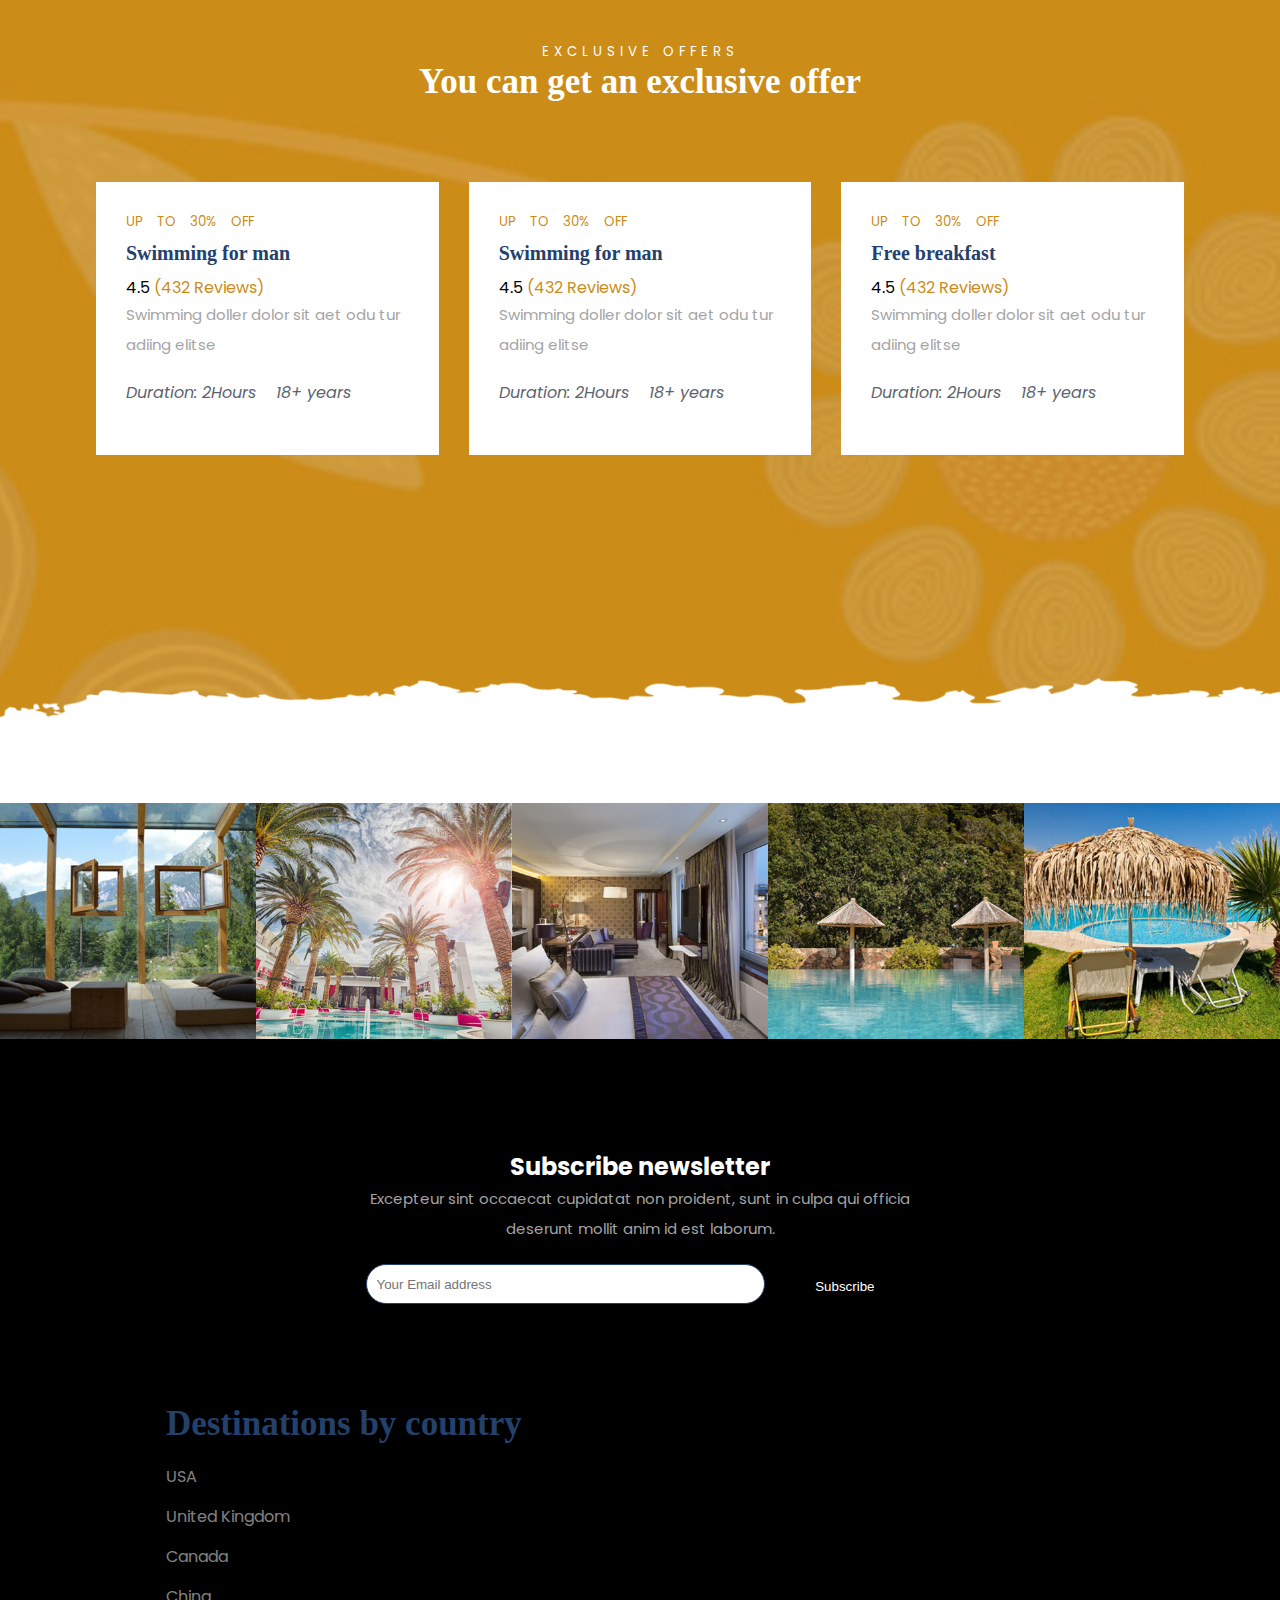
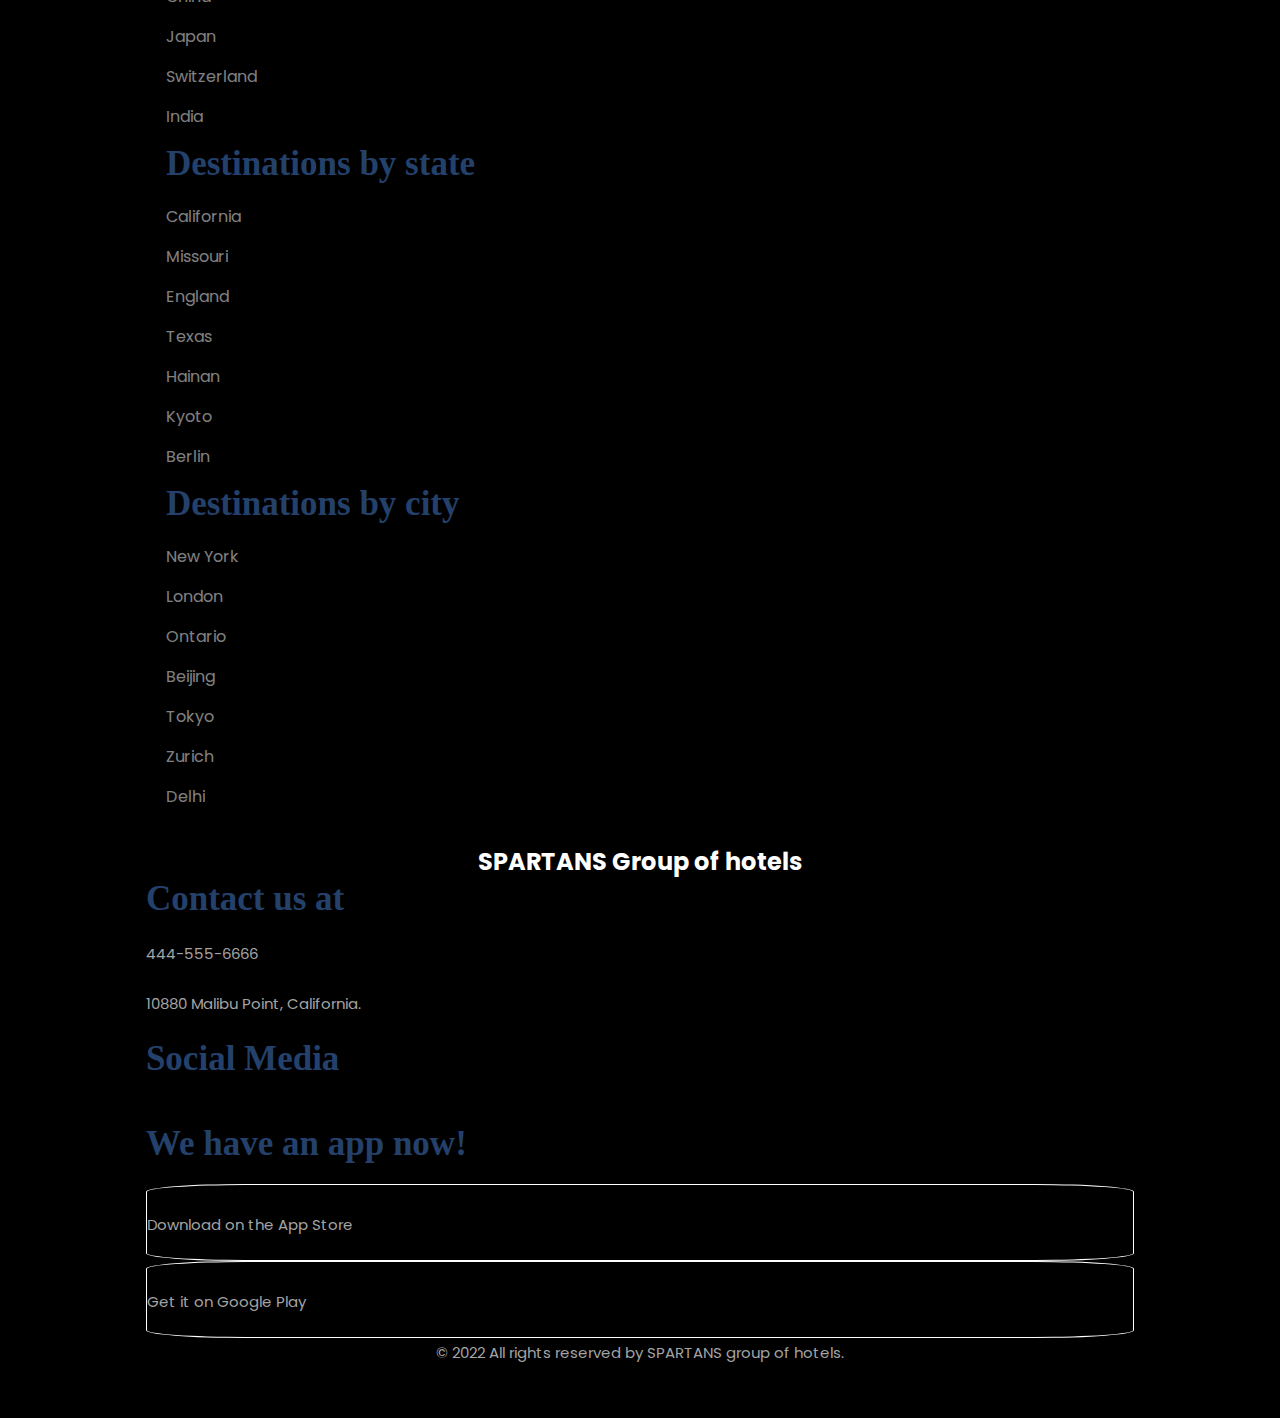
==== commit b03e9158: "Update index.html" ====
--- a/app/index.html
+++ b/app/index.html
@@ -398,14 +398,14 @@
                 </div>
                 <div class="box">
                     <h5>UP TO 30% OFF</h5>
-                    <h3>Swimming for man</h3>
+                    <h3>Free breakfast</h3>
                     <span>4.5 <label>(432 Reviews)</label> </span>
                     <p>Swimming doller dolor sit aet odu tur adiing elitse</p>
                     <div class="flex">
                         <i class="fal fa-alarm-clock"> Duration: 2Hours</i>
                         <i class="far fa-dot-circle"> 18+ years</i>
                     </div>
-                    
+              
                 </div>
             </div>
         </div>
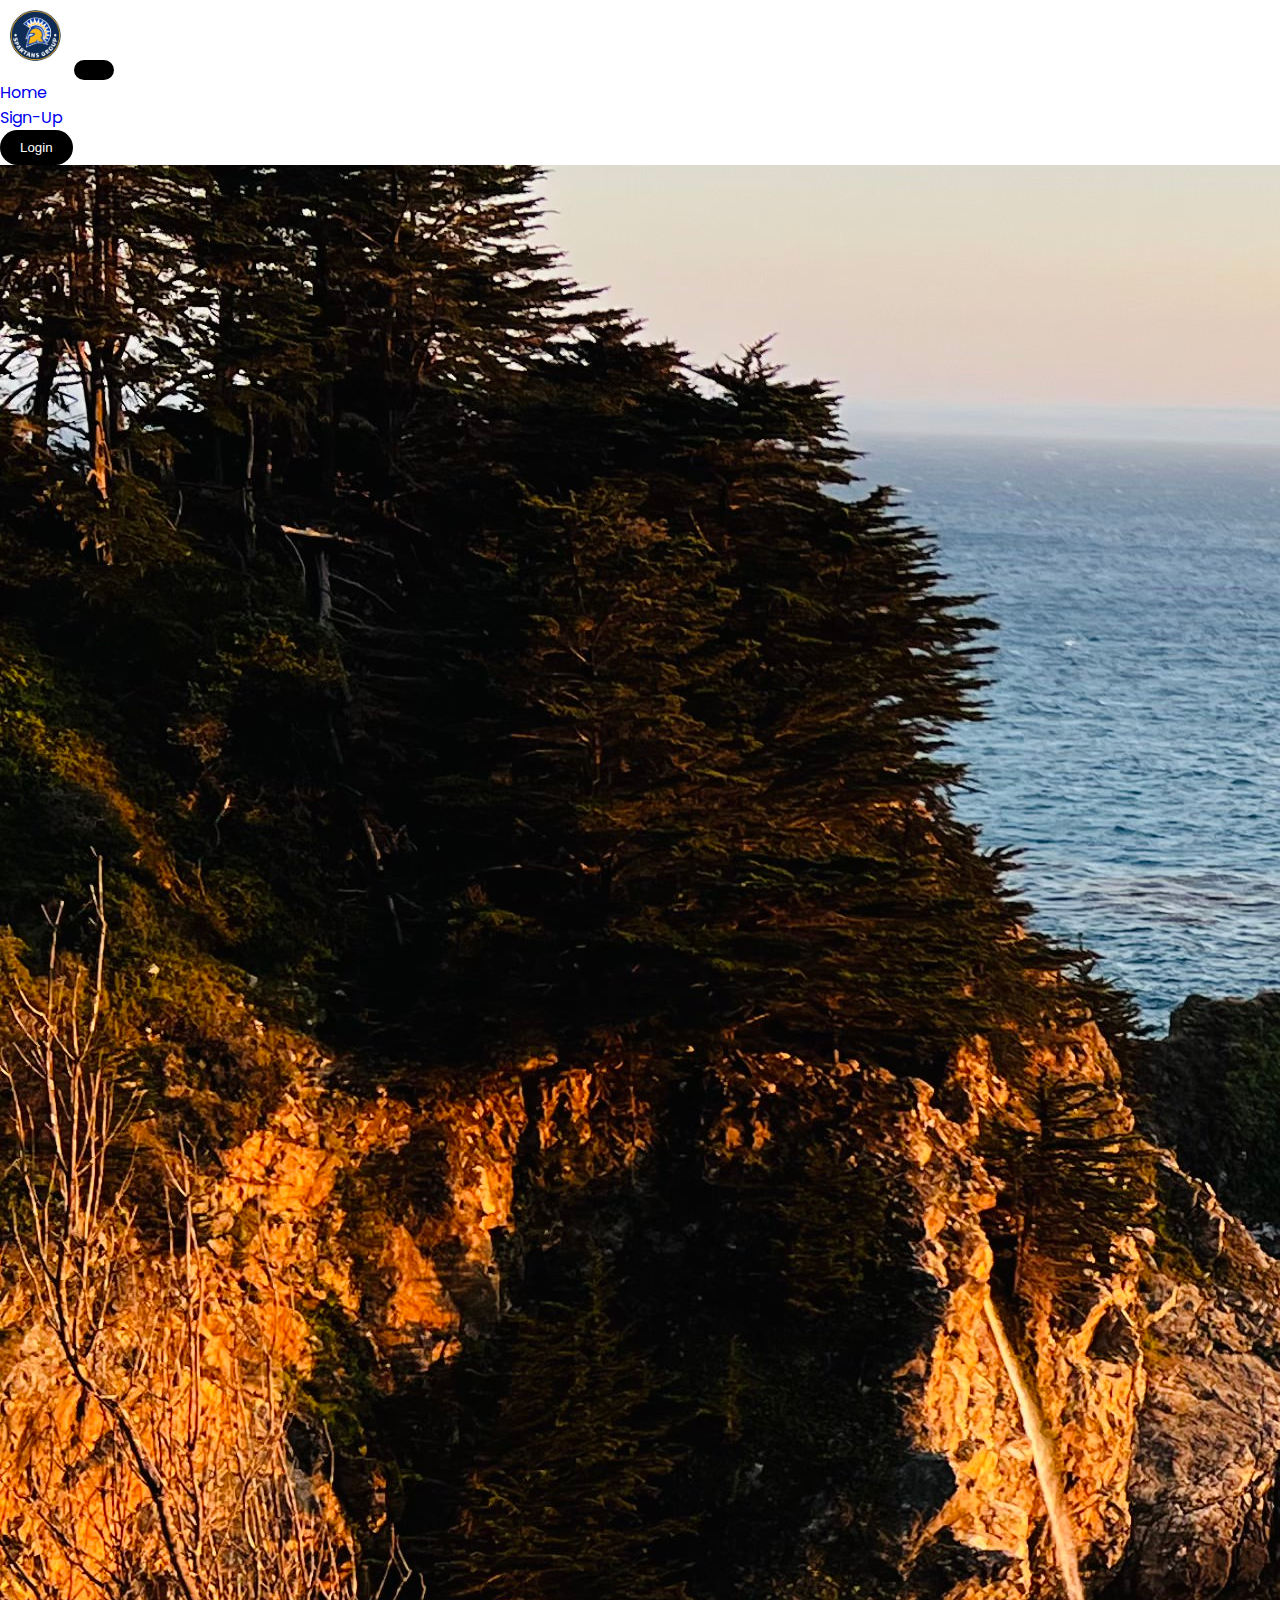
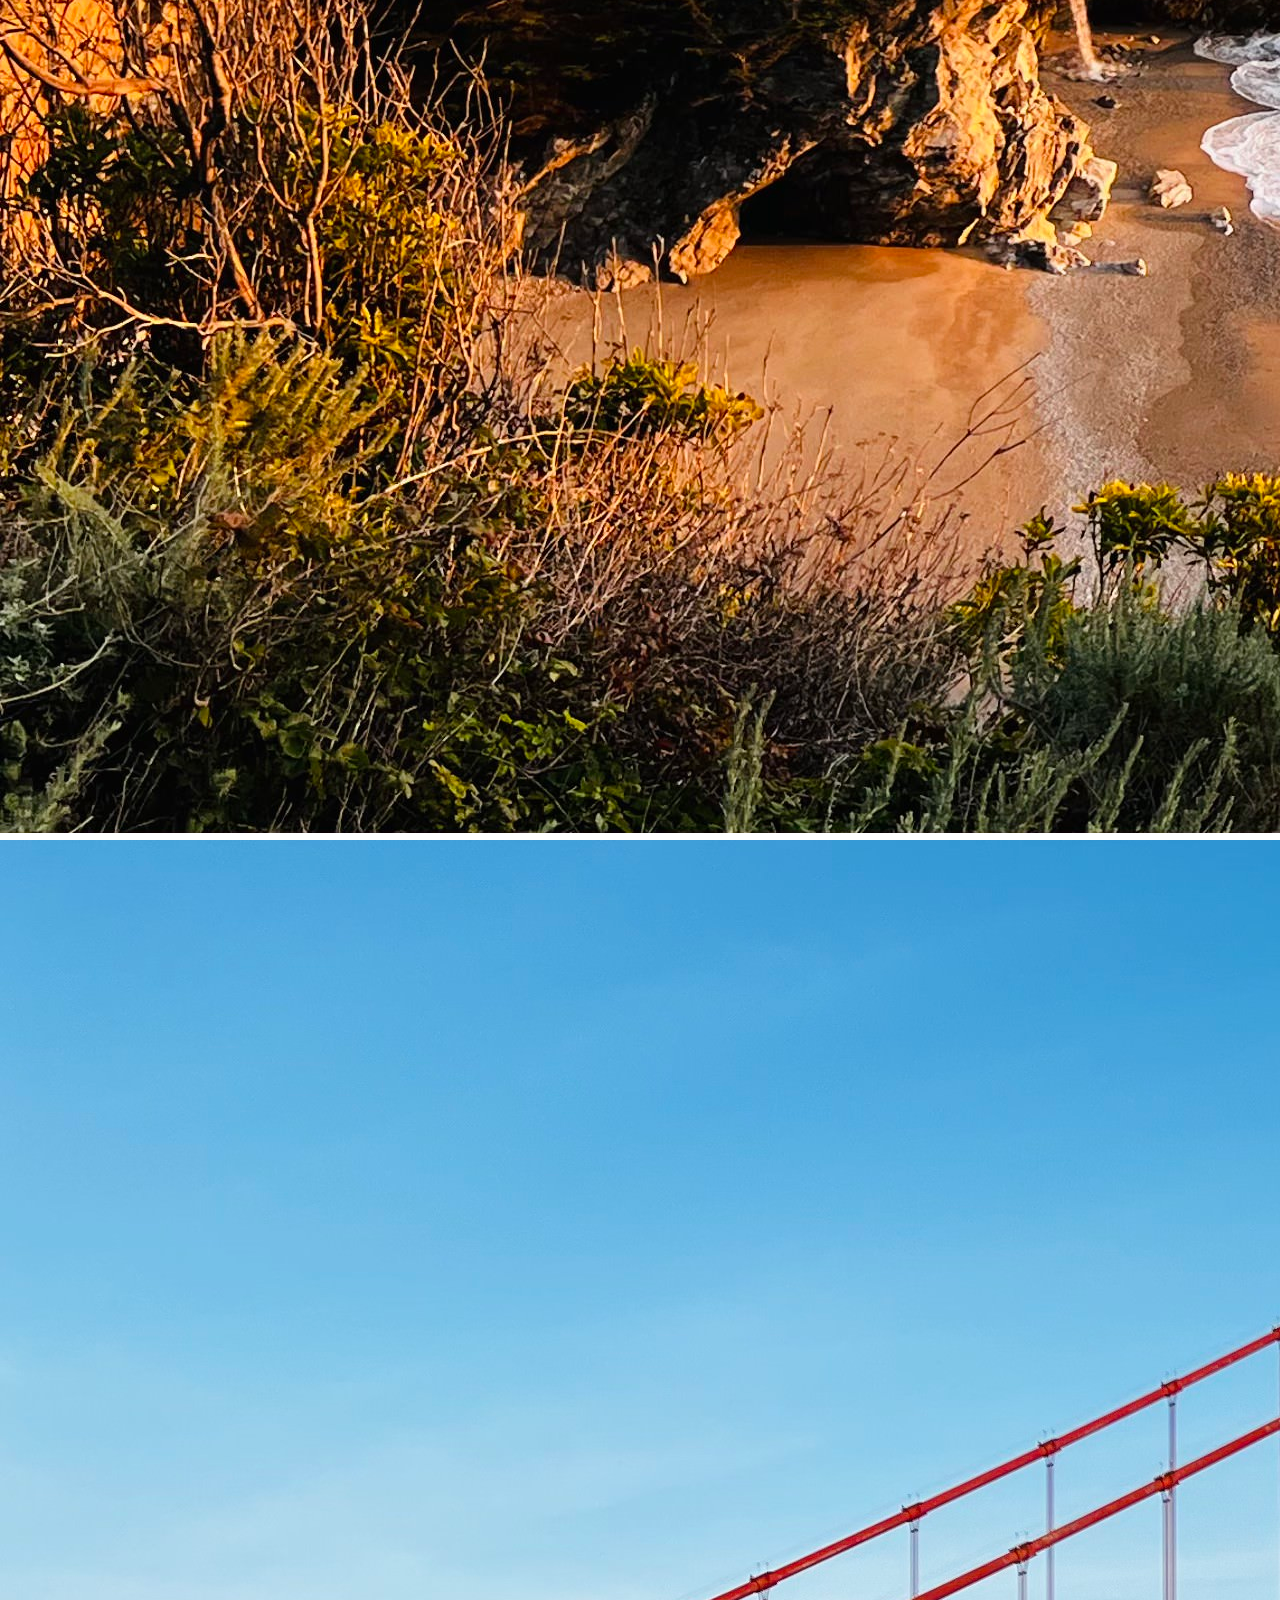
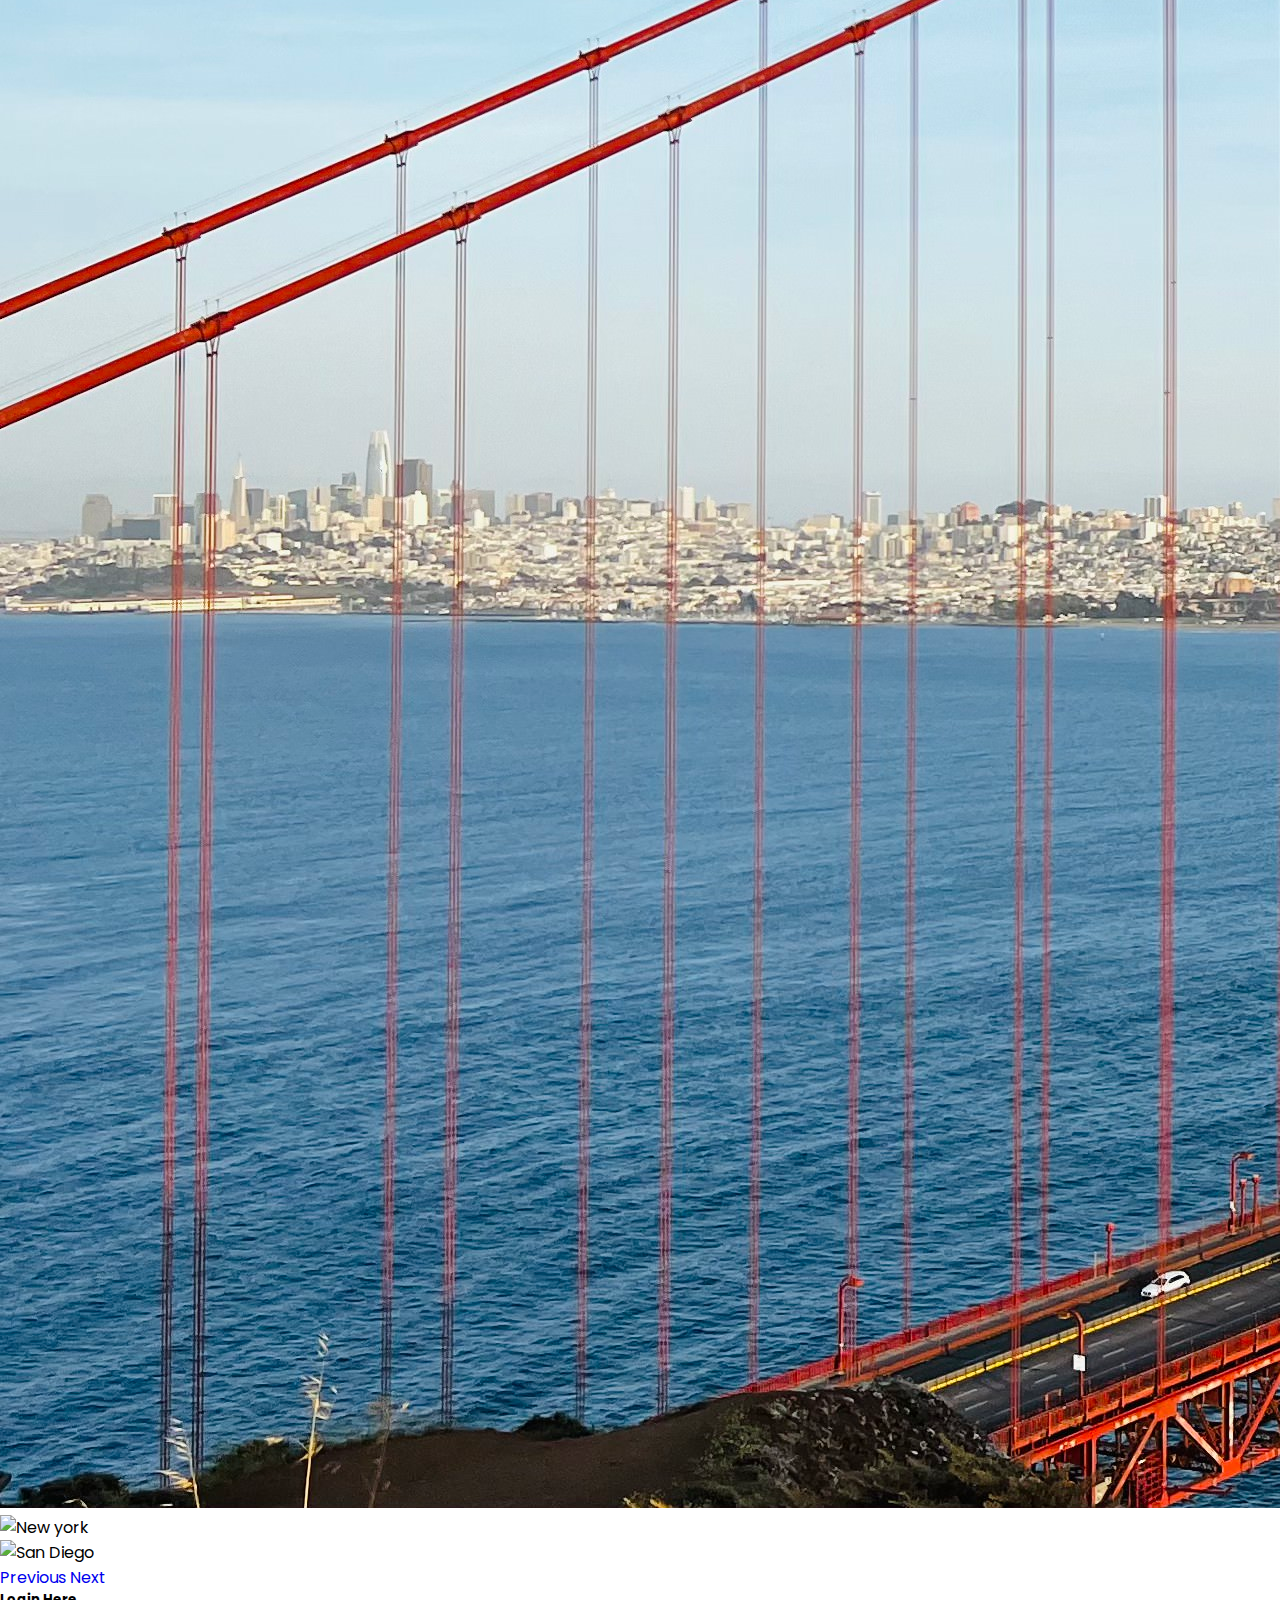
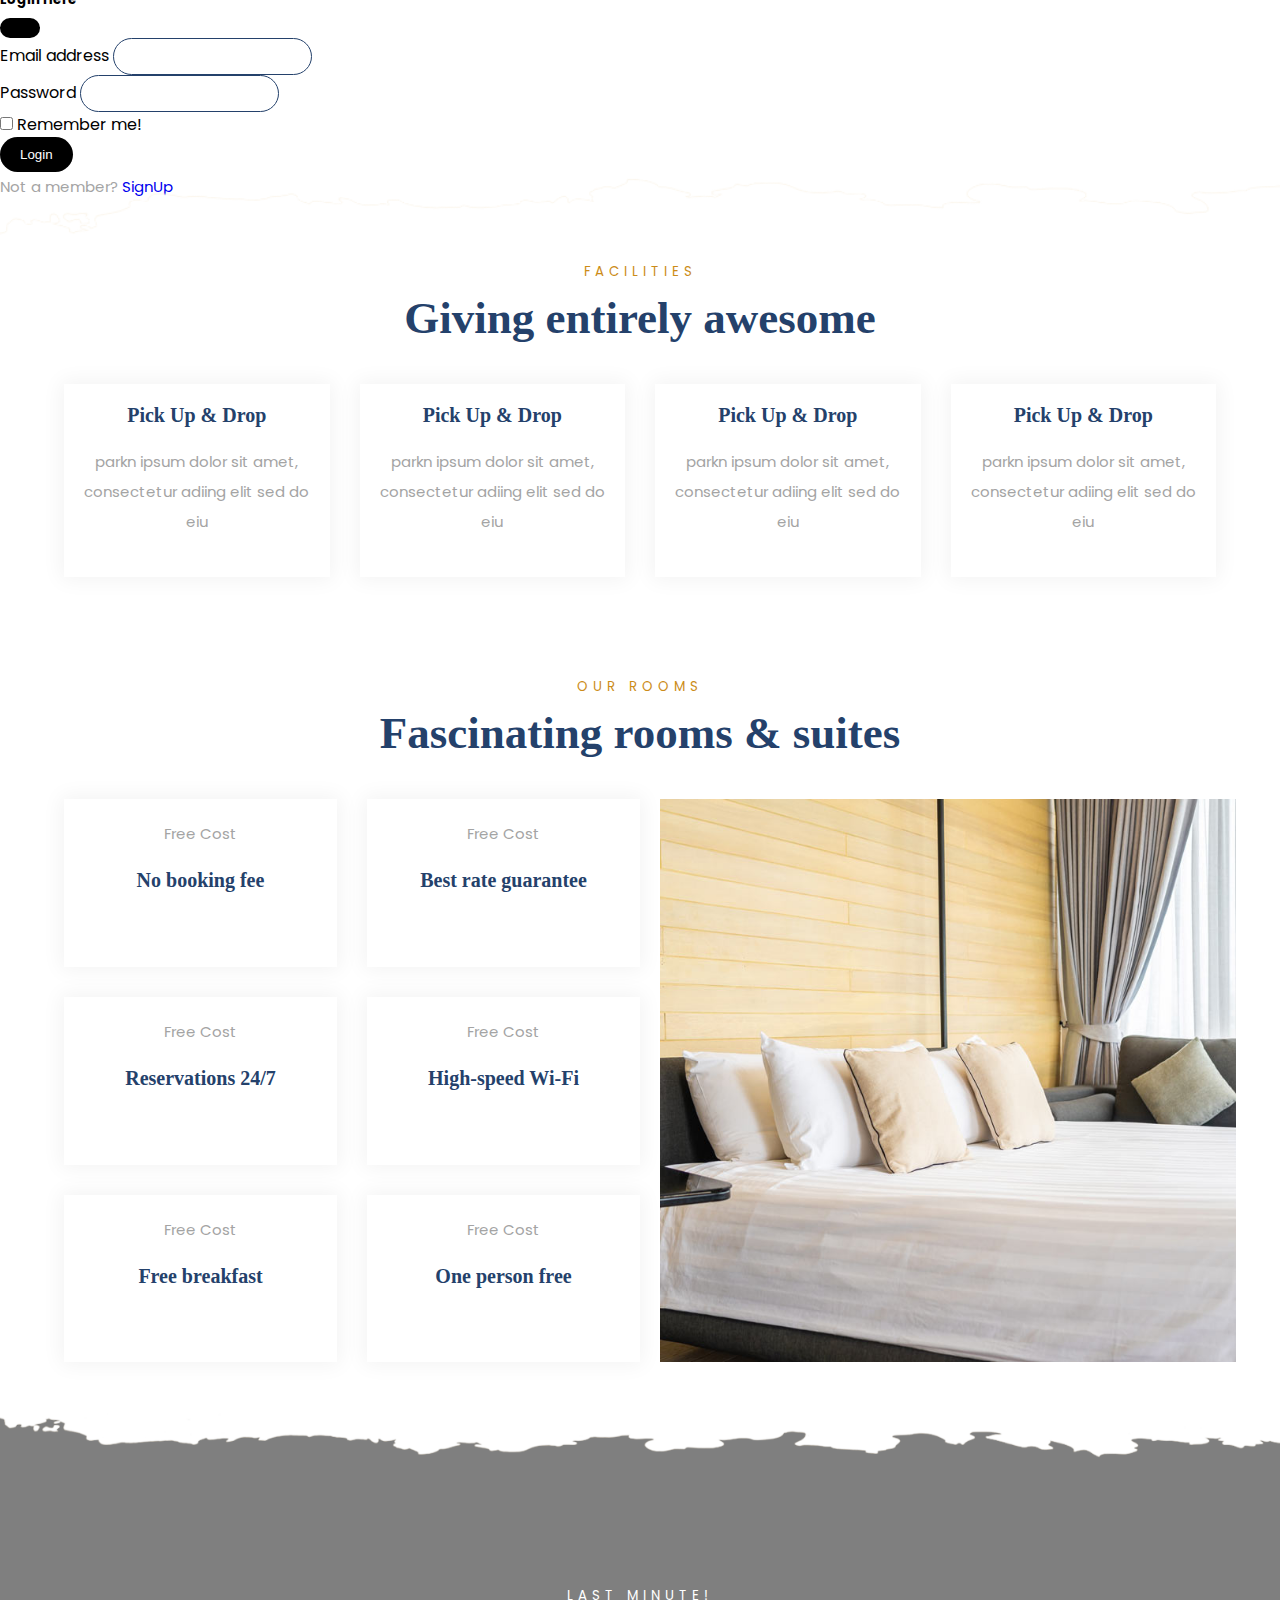
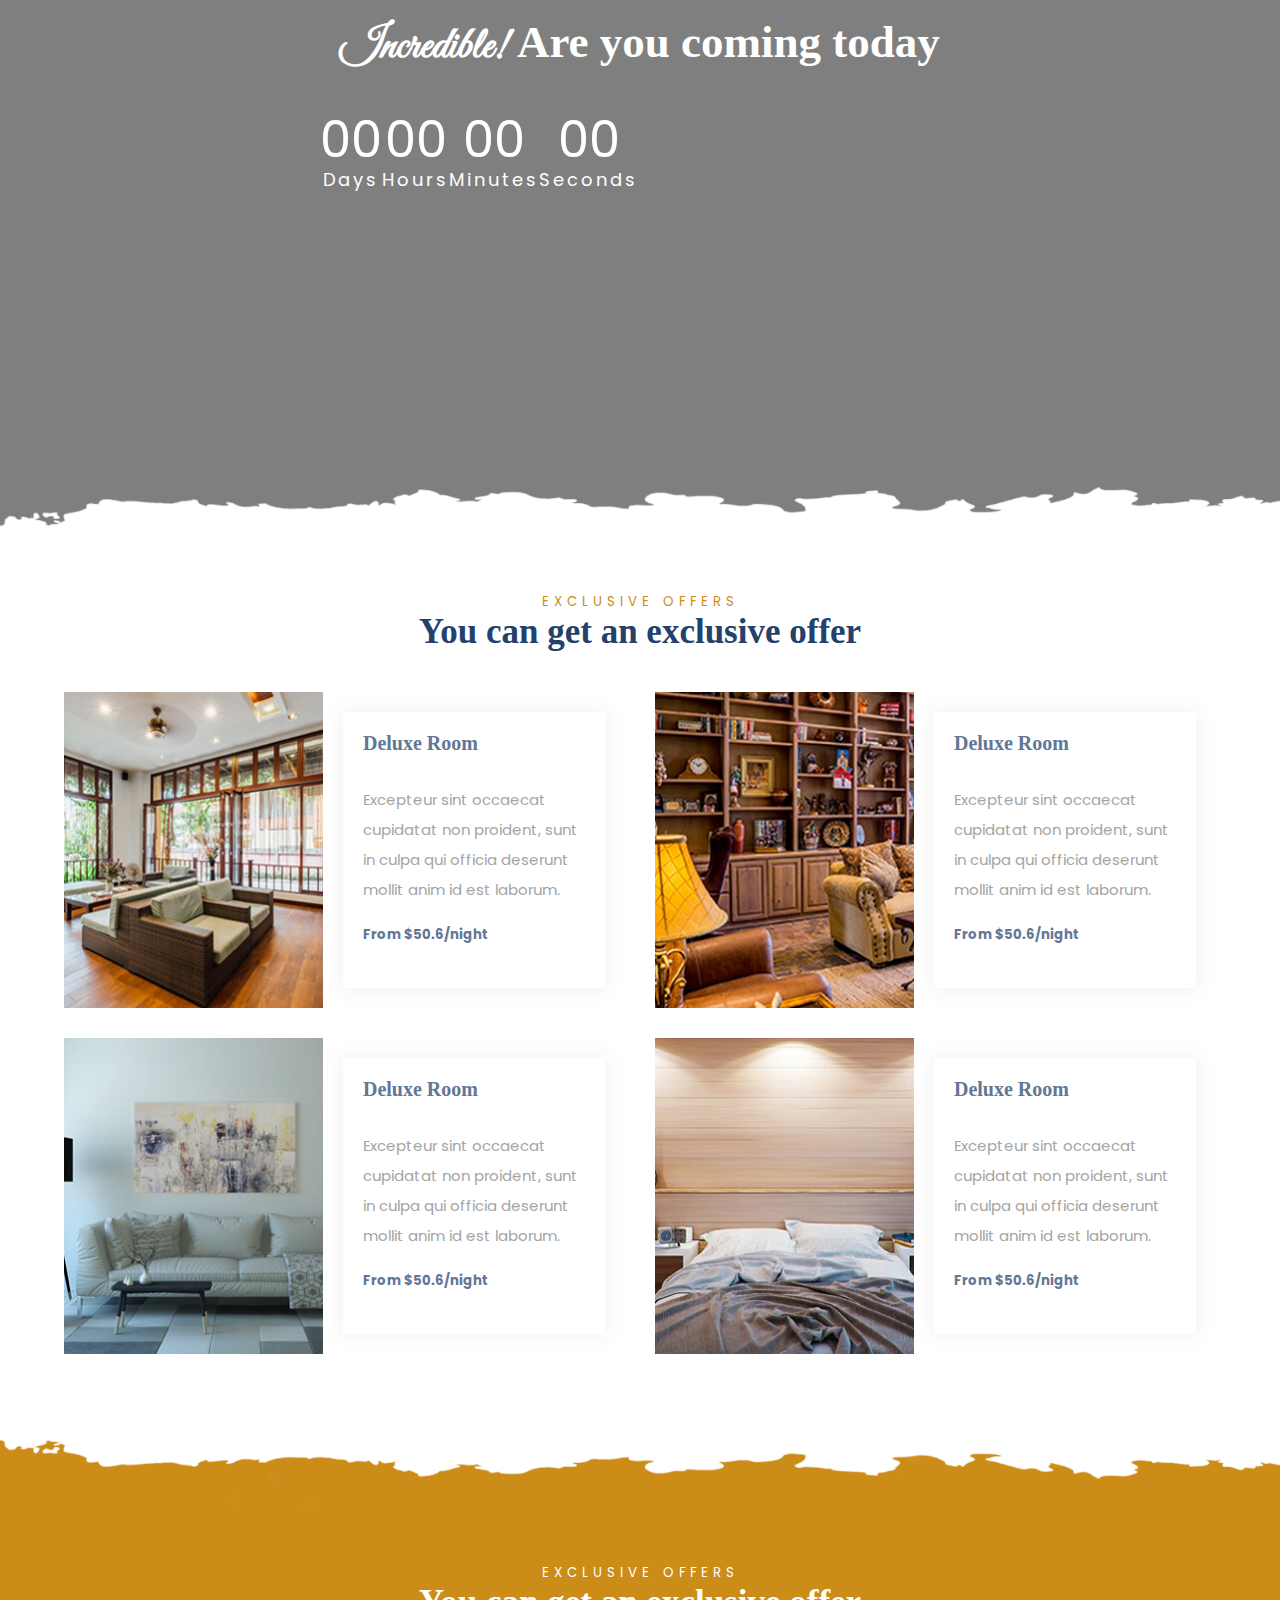
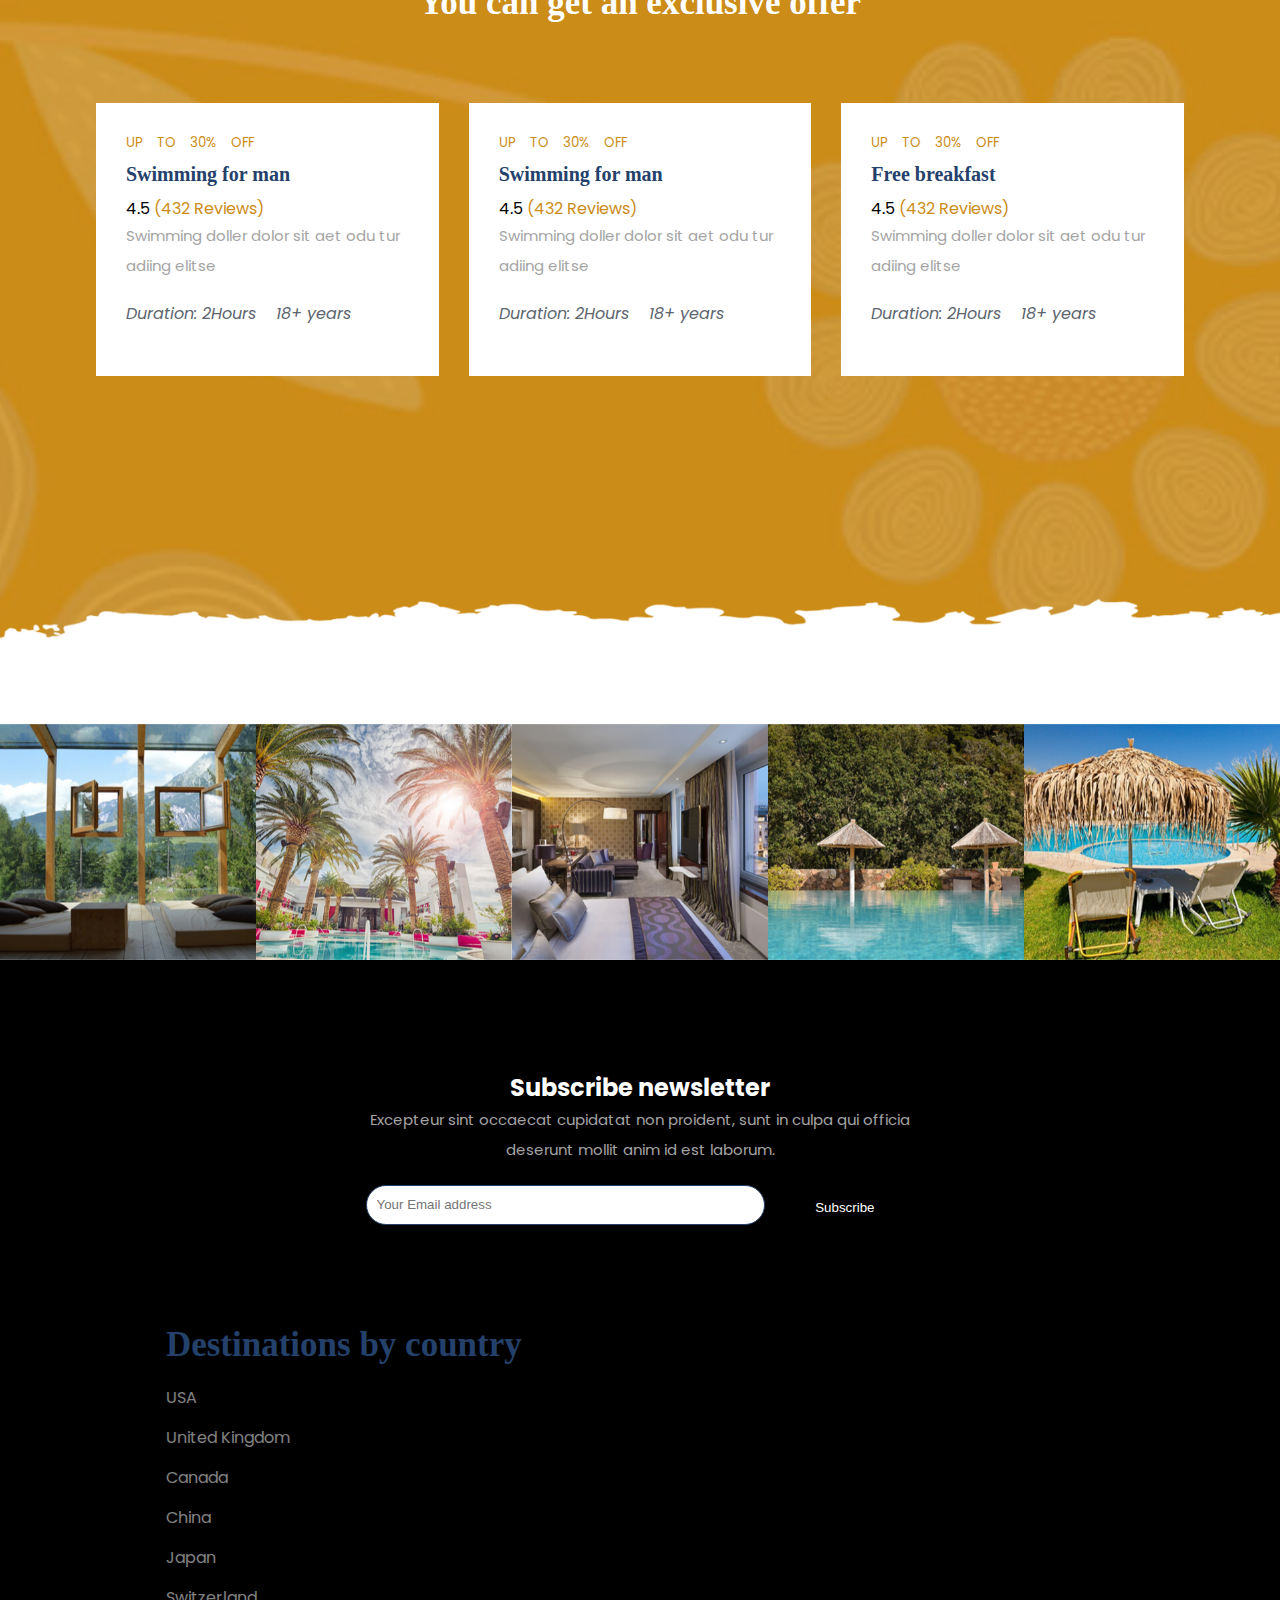
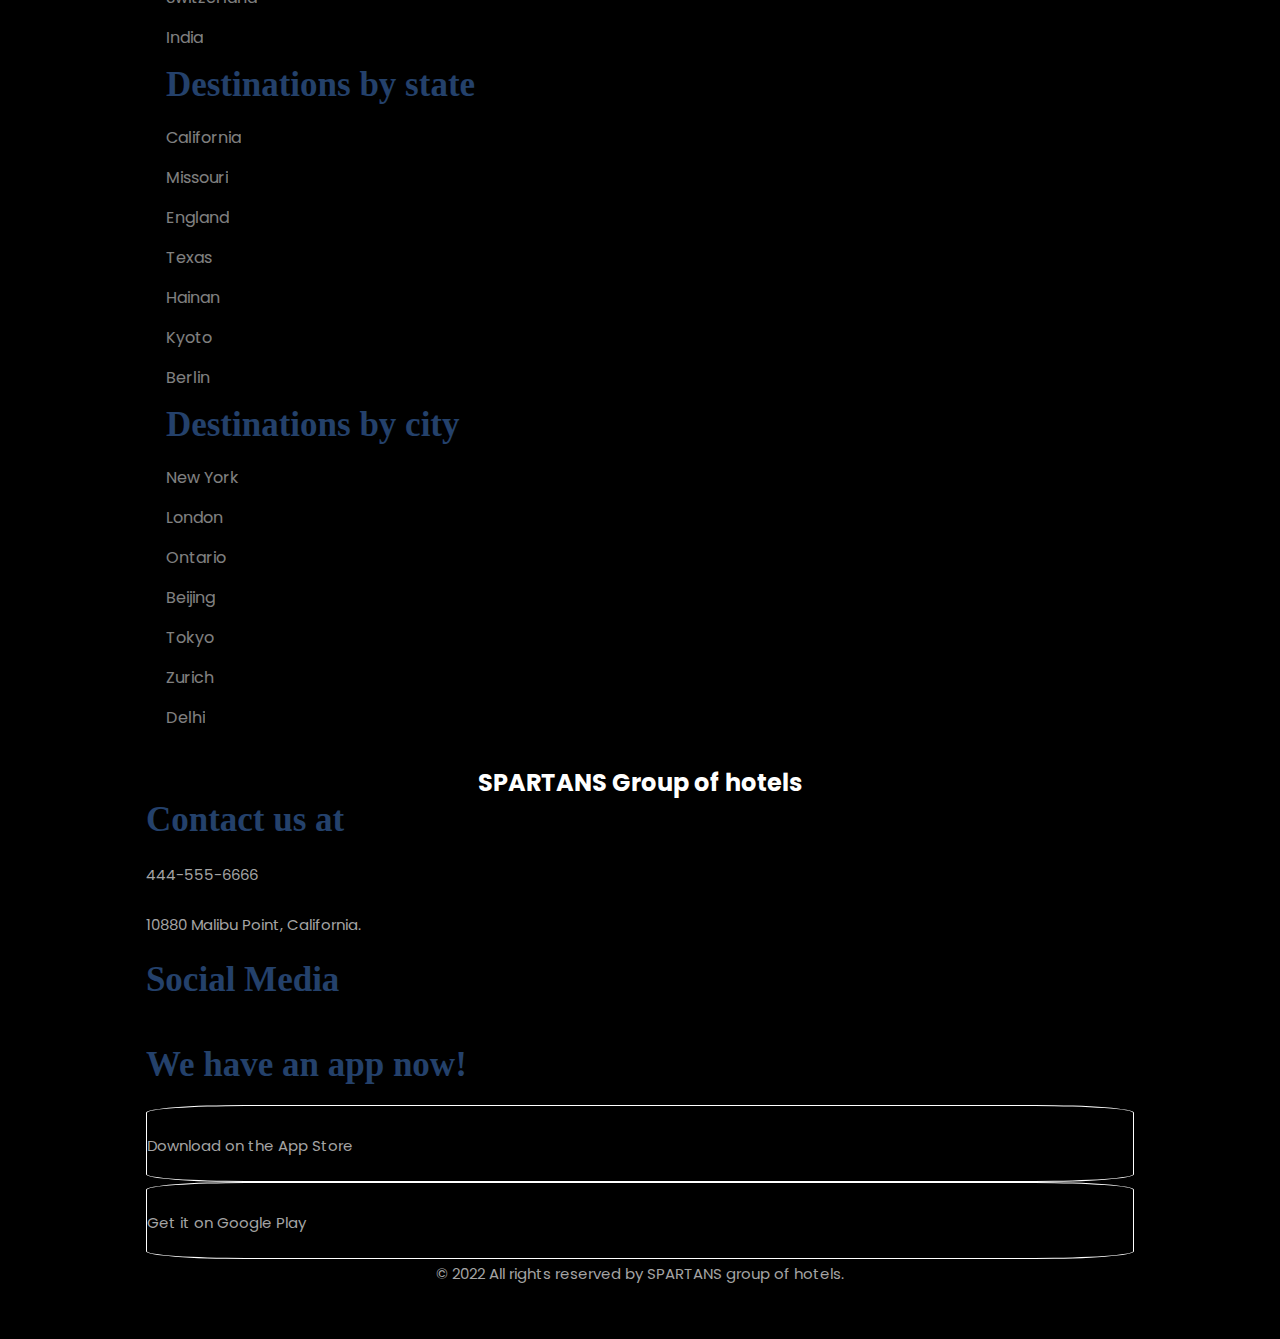
==== commit abea6aea: "Update index.html" ====
--- a/app/index.html
+++ b/app/index.html
@@ -172,25 +172,25 @@
                     <i class="fas fa-shipping-fast"></i>
                     <h3>Pick Up & Drop</h3>
                     <p>parkn ipsum dolor sit amet, consectetur adiing elit sed do eiu</p>
-                    <span class='far fa-long-arrow-alt-right'></span>
+                    
                 </div>
                 <div class="box">
                     <i class="fas fa-mug-hot"></i>
                     <h3>Pick Up & Drop</h3>
                     <p>parkn ipsum dolor sit amet, consectetur adiing elit sed do eiu</p>
-                    <span class='far fa-long-arrow-alt-right'></span>
+                    
                 </div>
                 <div class="box">
                     <i class="fas fa-car"></i>
                     <h3>Pick Up & Drop</h3>
                     <p>parkn ipsum dolor sit amet, consectetur adiing elit sed do eiu</p>
-                    <span class='far fa-long-arrow-alt-right'></span>
+                    
                 </div>
                 <div class="box">
                     <i class="far fa-water"></i>
                     <h3>Pick Up & Drop</h3>
                     <p>parkn ipsum dolor sit amet, consectetur adiing elit sed do eiu</p>
-                    <span class='far fa-long-arrow-alt-right'></span>
+                    
                 </div>
             </div>
         </div>
@@ -291,10 +291,7 @@
                         </div>
                         <p> Excepteur sint occaecat cupidatat non proident, sunt in culpa qui officia deserunt mollit anim id est laborum.</p>
                         <h5>From $50.6/night</h5>
-                        <button class="flex1">
-              <span>Check Availability</span>
-              <i class="fas fa-arrow-circle-right"></i>
-            </button>
+                        
                     </div>
                 </div>
                 <div class="box flex">
@@ -312,10 +309,7 @@
                         </div>
                         <p> Excepteur sint occaecat cupidatat non proident, sunt in culpa qui officia deserunt mollit anim id est laborum.</p>
                         <h5>From $50.6/night</h5>
-                        <button class="flex1">
-              <span>Check Availability</span>
-              <i class="fas fa-arrow-circle-right"></i>
-            </button>
+                        
                     </div>
                 </div>
                 <div class="box flex">
@@ -333,10 +327,7 @@
                         </div>
                         <p> Excepteur sint occaecat cupidatat non proident, sunt in culpa qui officia deserunt mollit anim id est laborum.</p>
                         <h5>From $50.6/night</h5>
-                        <button class="flex1">
-              <span>Check Availability</span>
-              <i class="fas fa-arrow-circle-right"></i>
-            </button>
+                        
                     </div>
                 </div>
                 <div class="box flex">
@@ -354,10 +345,7 @@
                         </div>
                         <p> Excepteur sint occaecat cupidatat non proident, sunt in culpa qui officia deserunt mollit anim id est laborum.</p>
                         <h5>From $50.6/night</h5>
-                        <button class="flex1">
-              <span>Check Availability</span>
-              <i class="fas fa-arrow-circle-right"></i>
-            </button>
+                        
                     </div>
                 </div>
             </div>
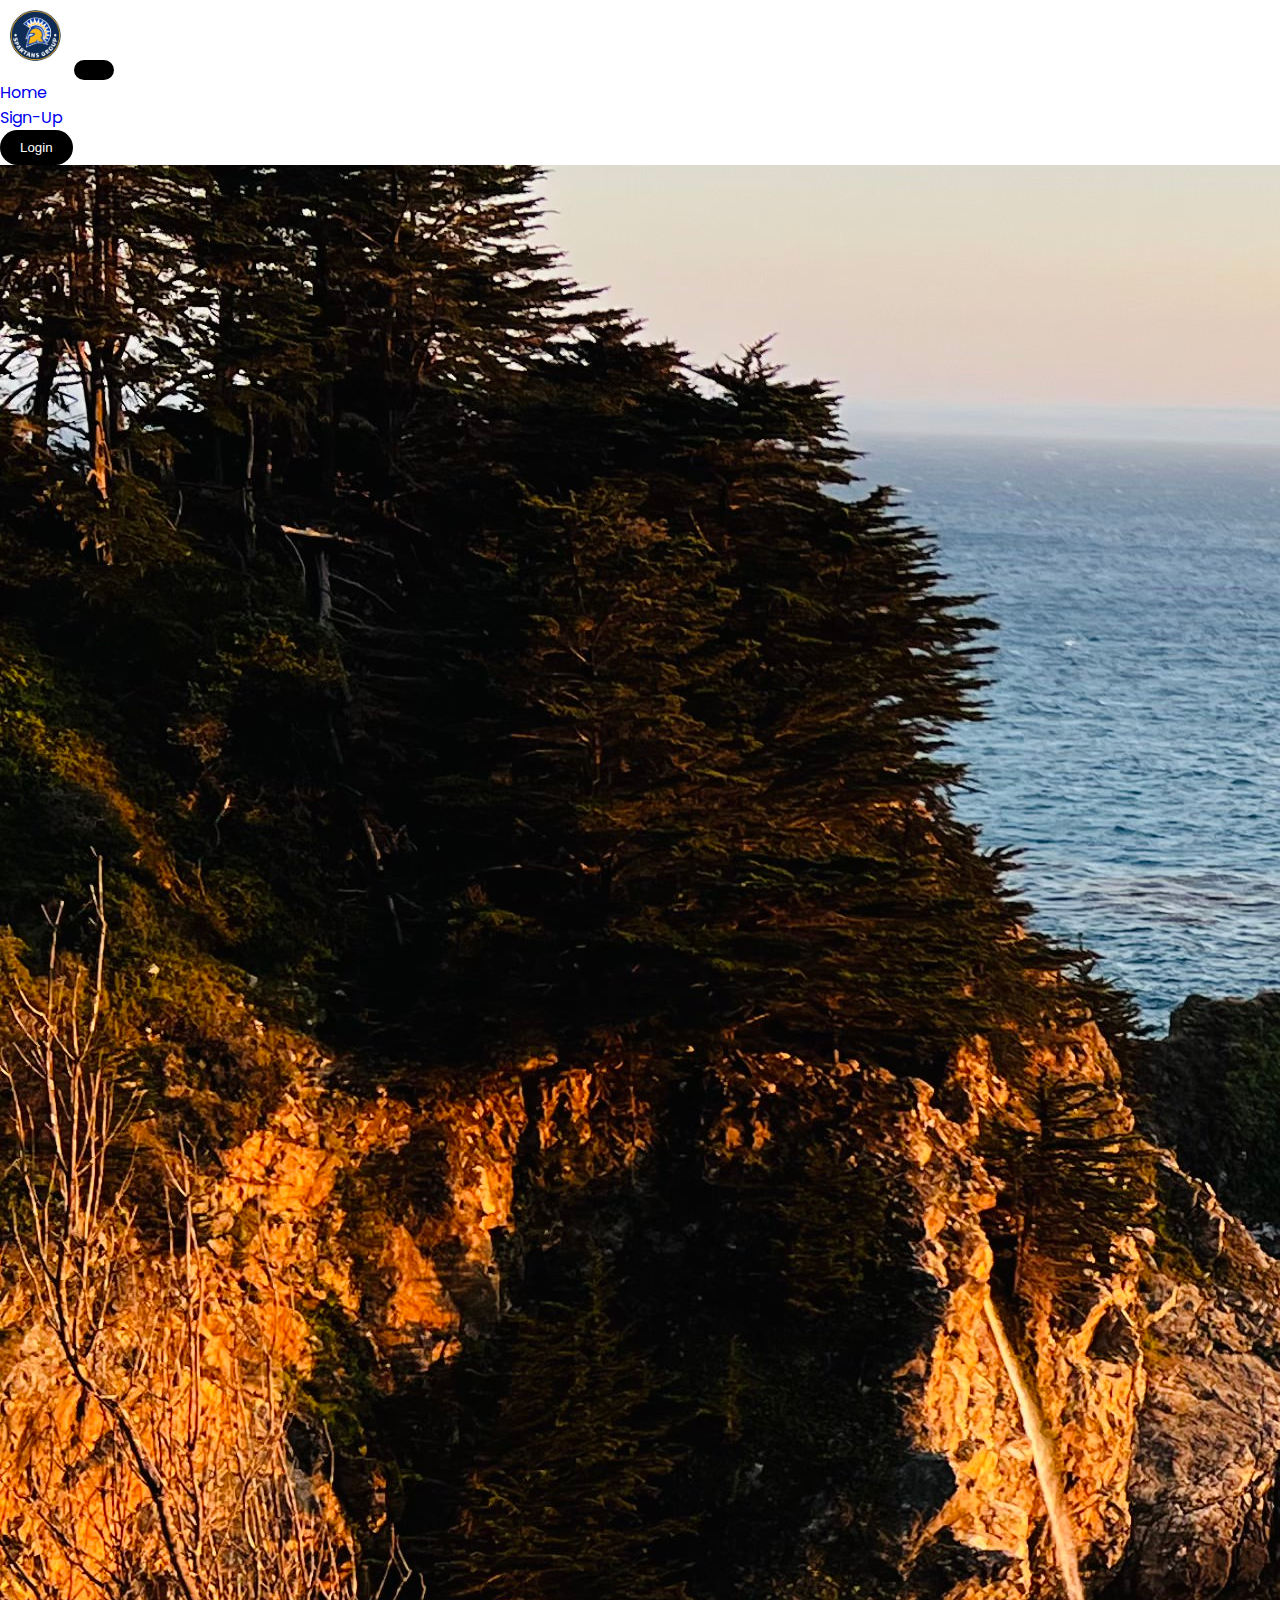
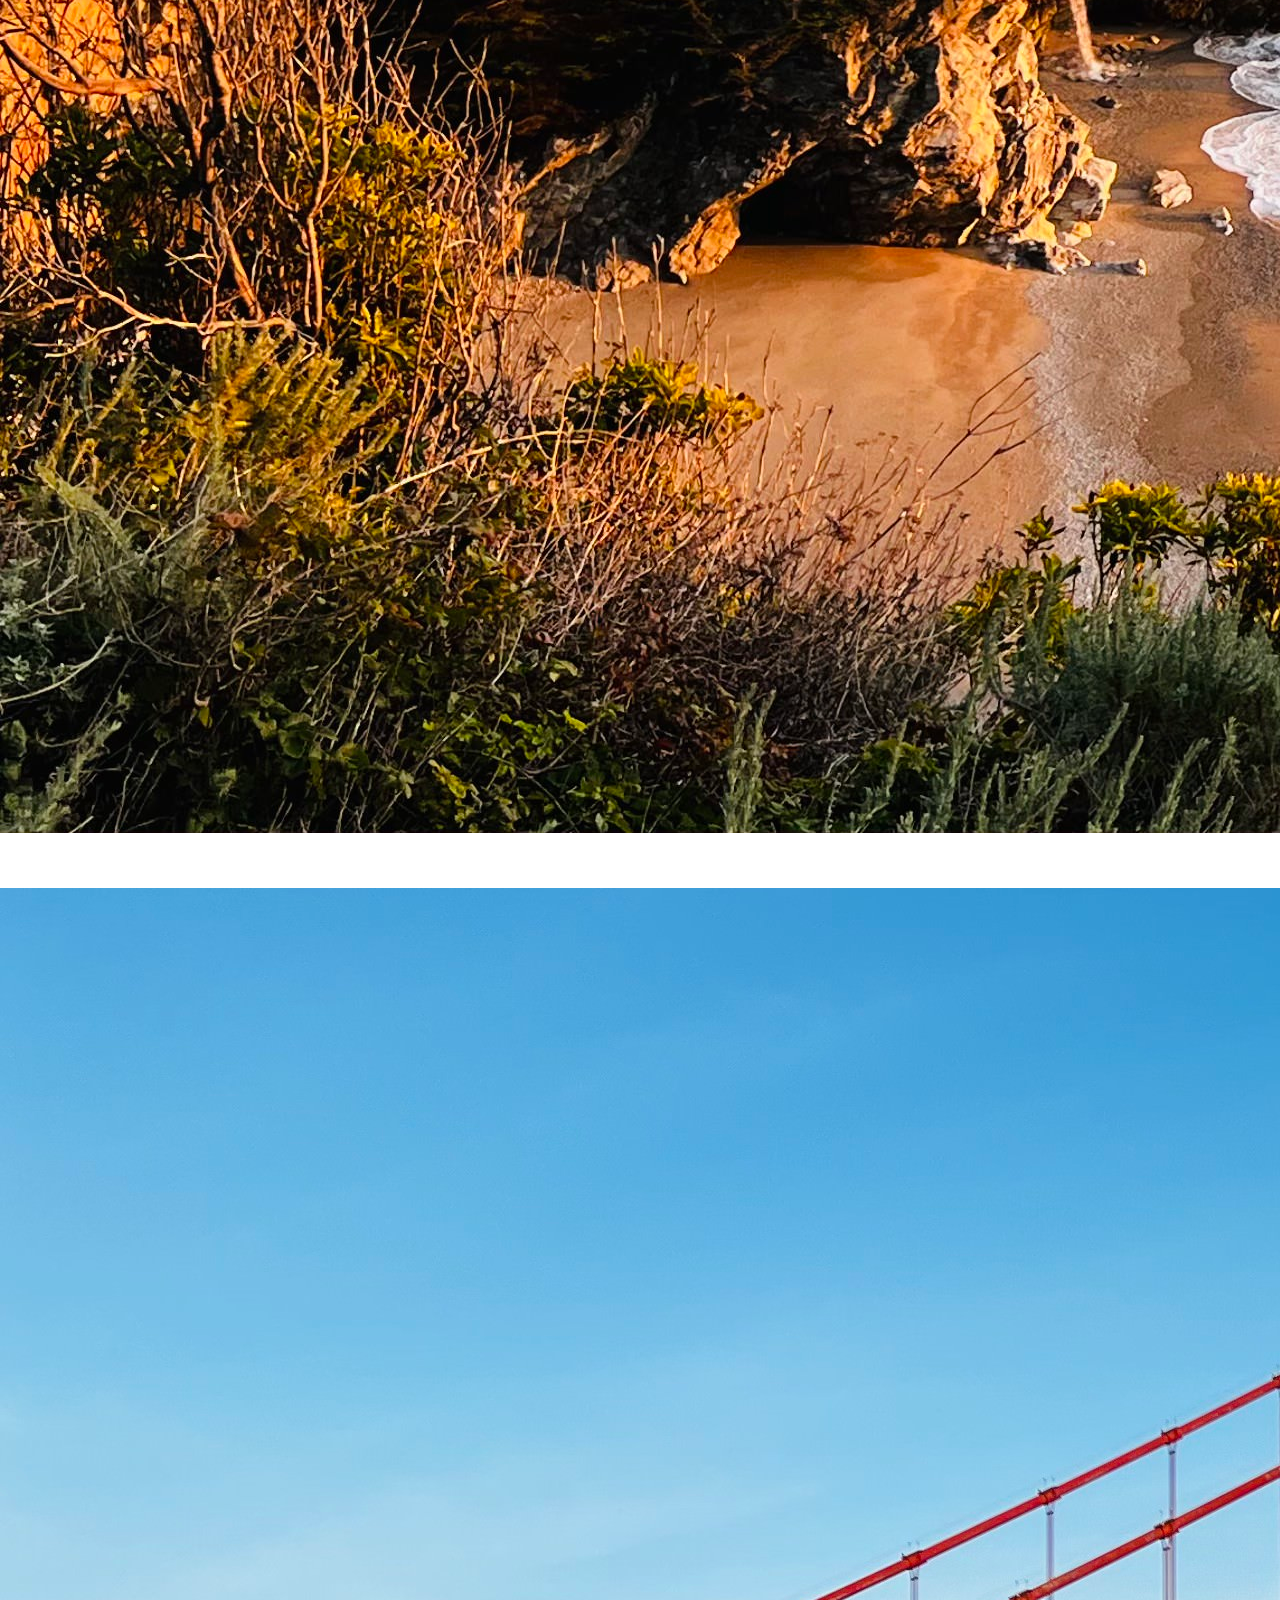
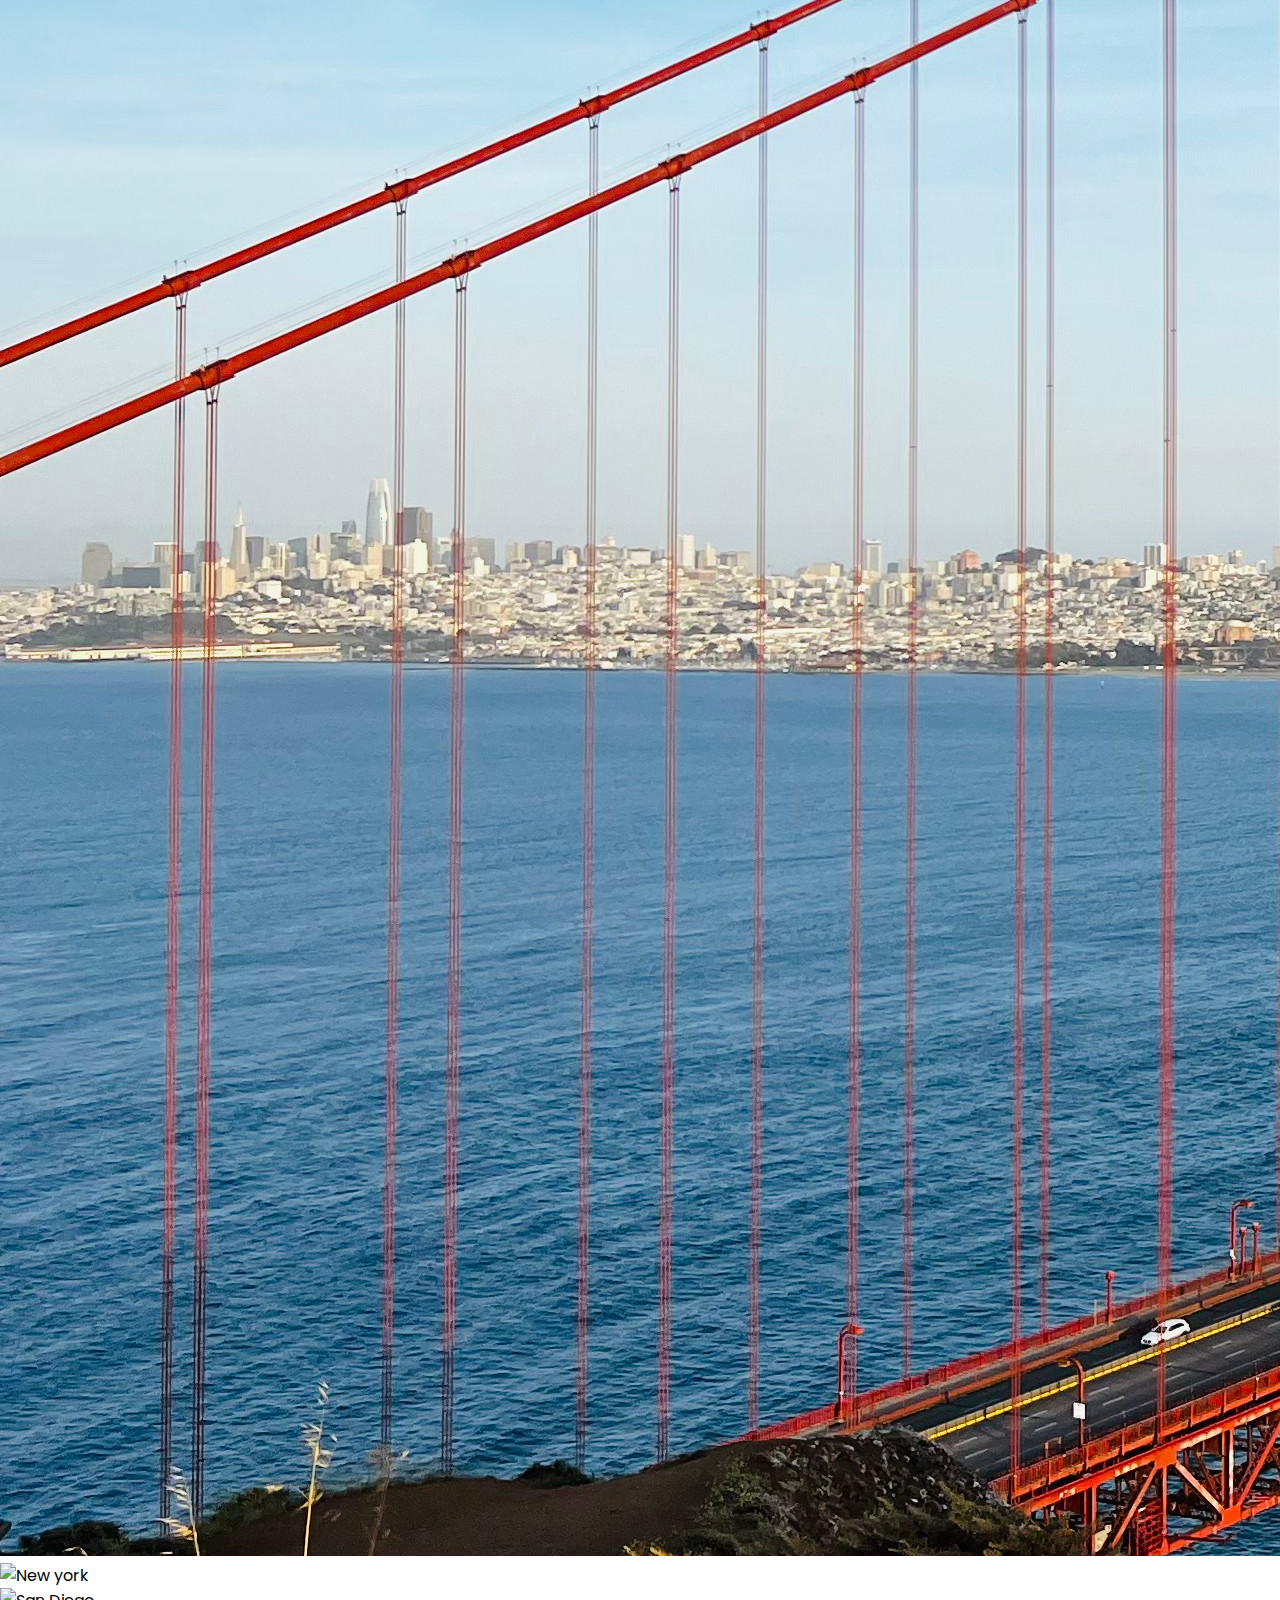
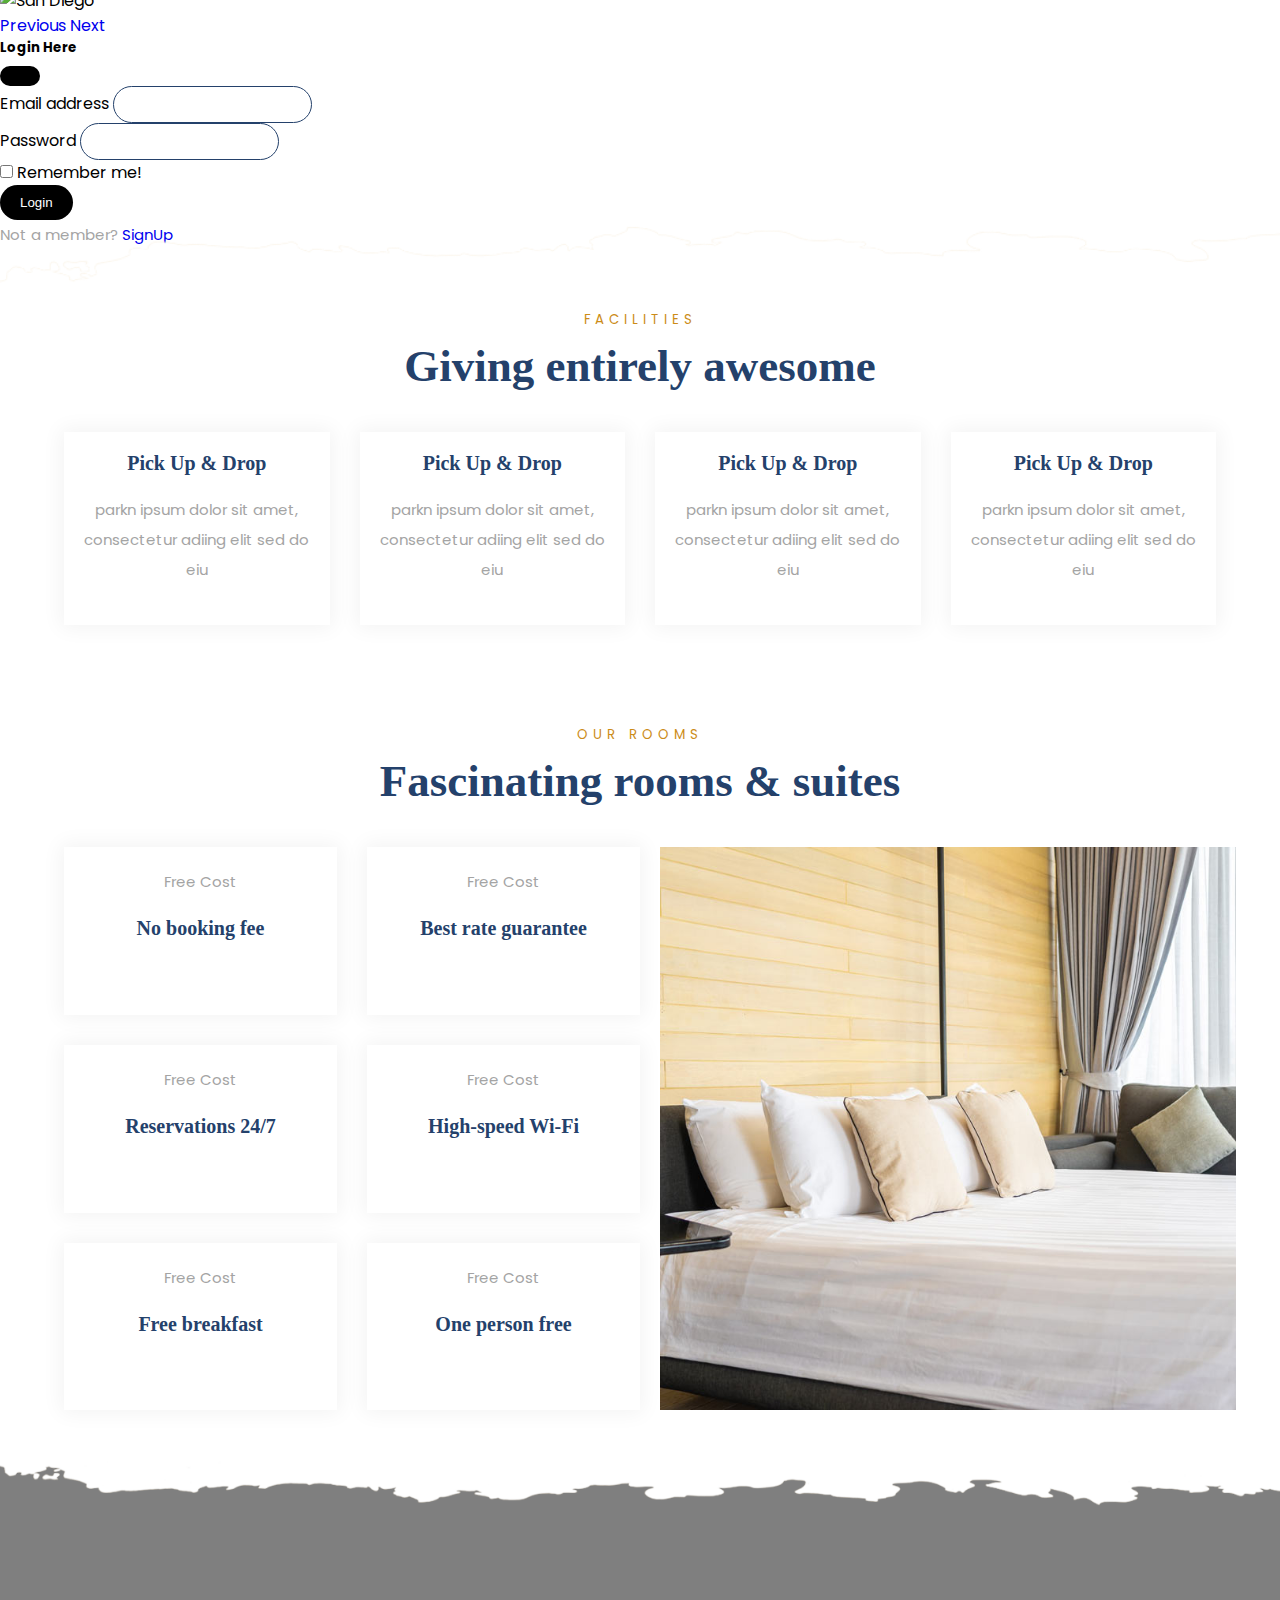
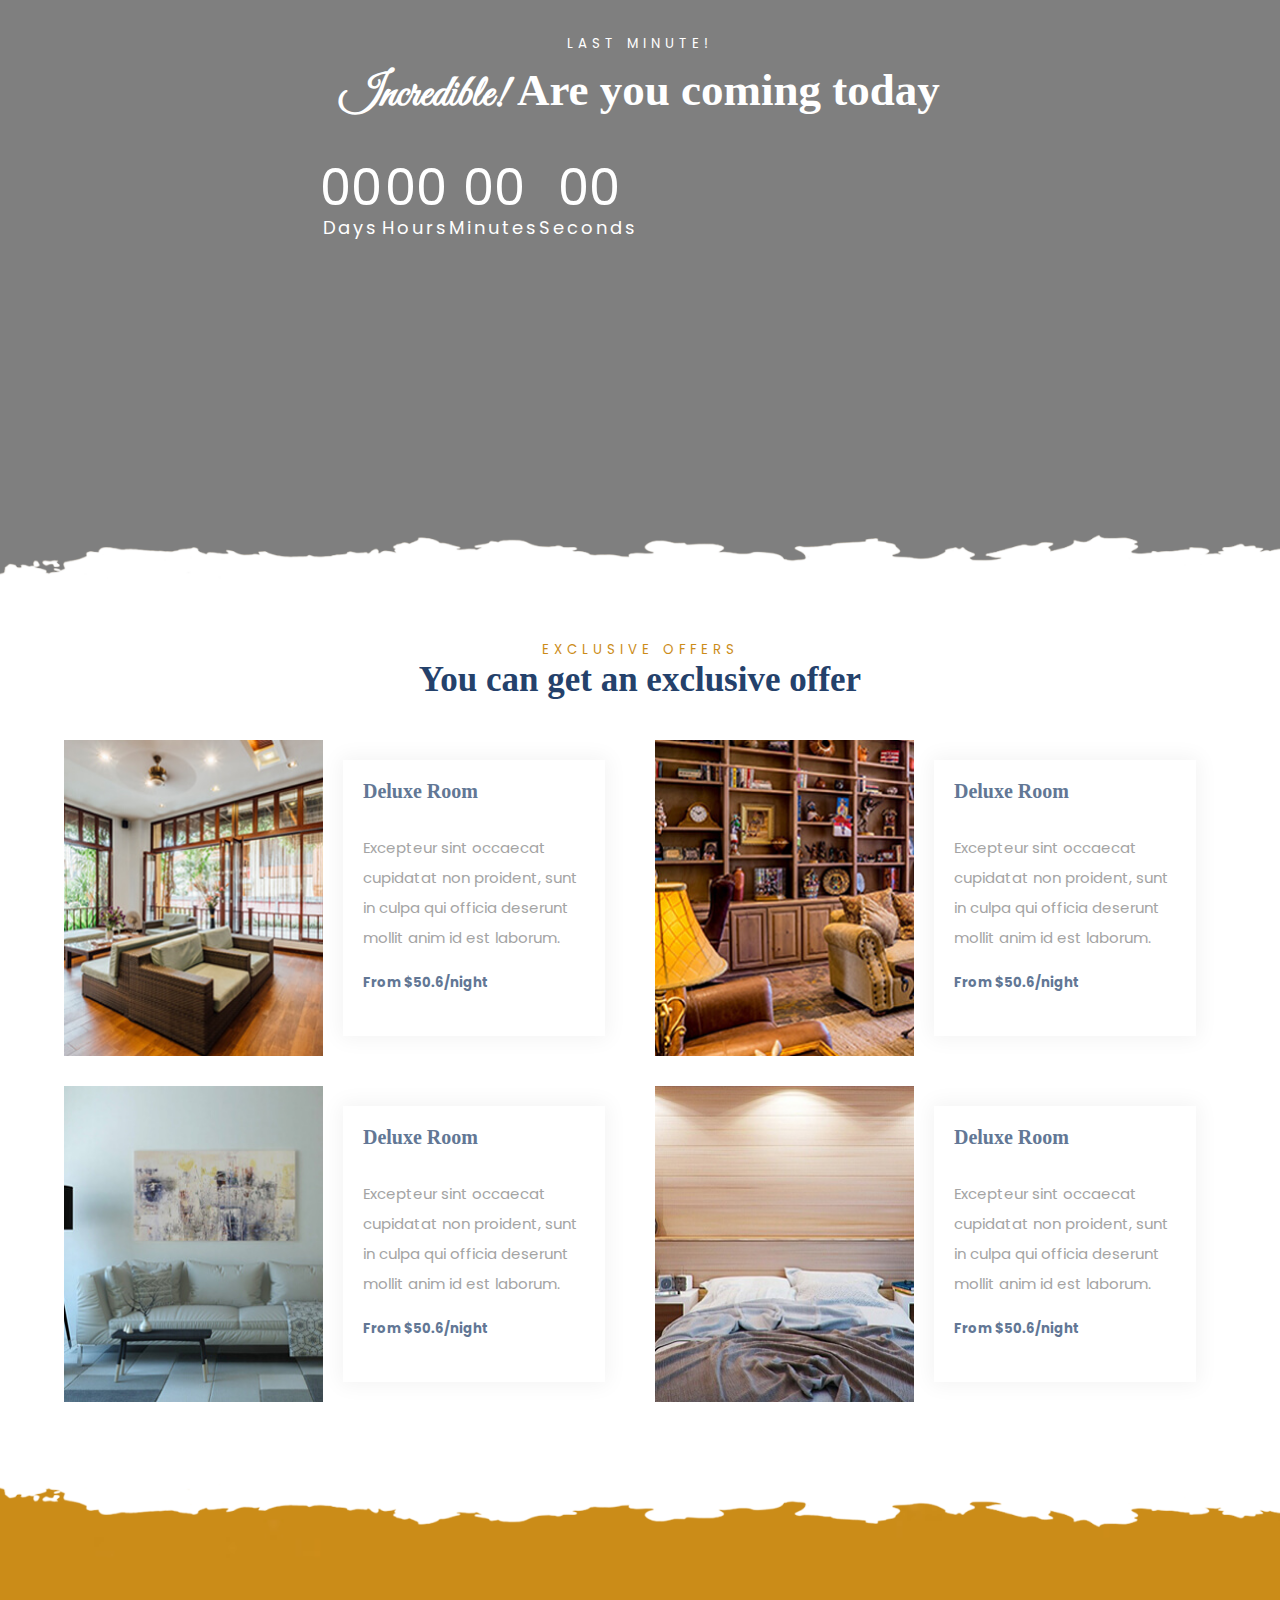
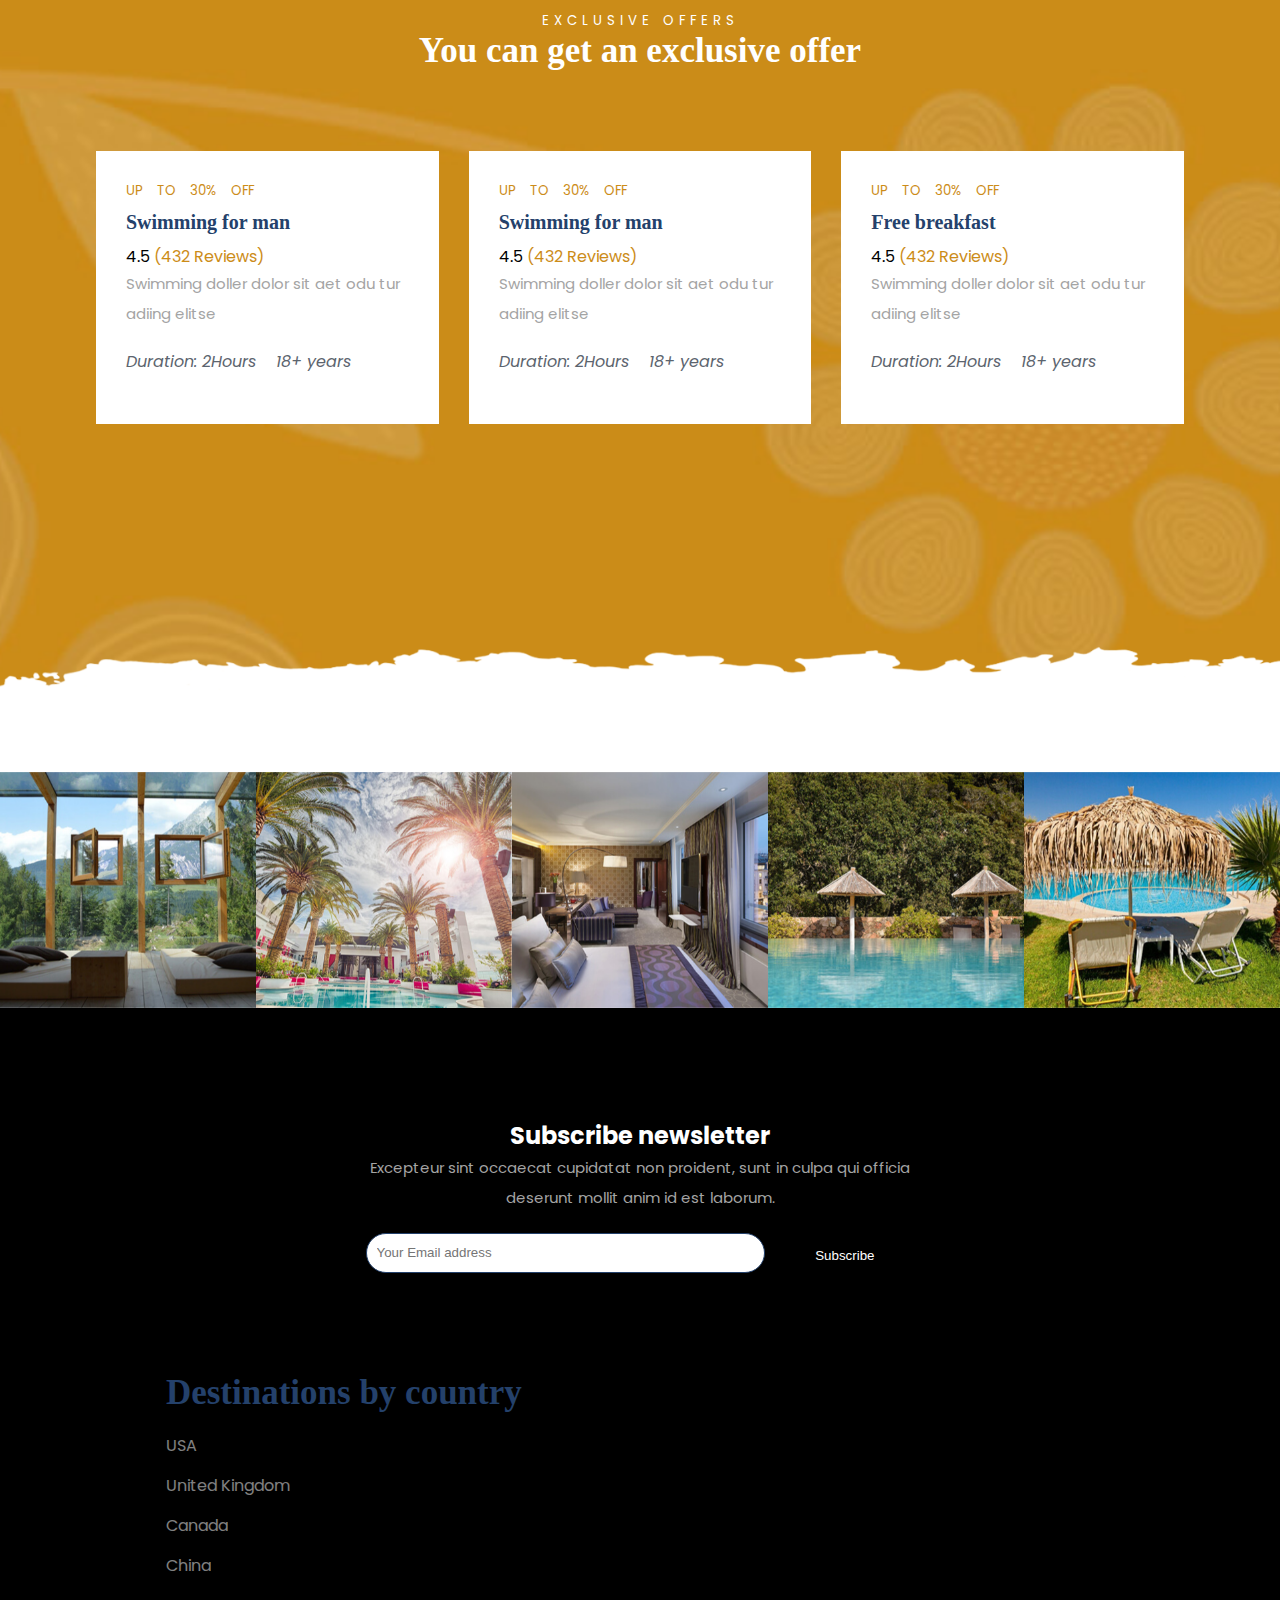
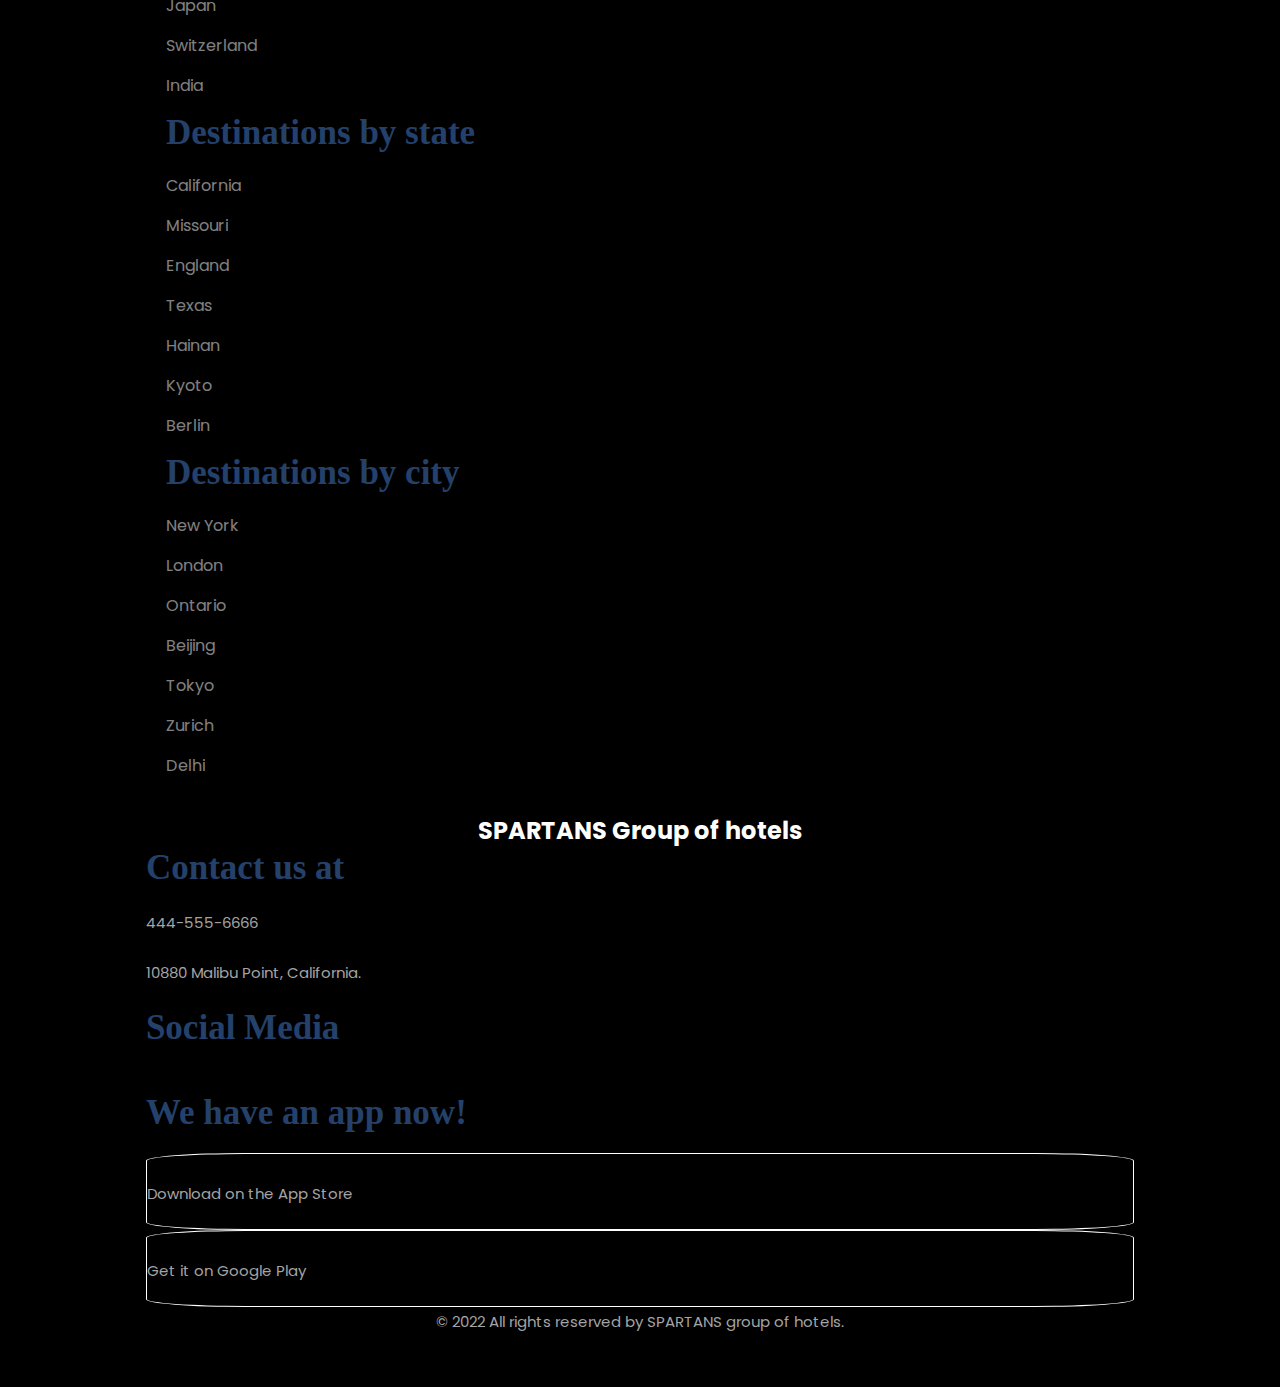
==== commit d64f6592: "Update index.html" ====
--- a/app/index.html
+++ b/app/index.html
@@ -54,6 +54,7 @@
         <div class="carousel-inner">
             <div class="carousel-item active">
                 <img class="d-block w-100" src="./StaticResources/bg1.jpg" alt="Los Angeles">
+                <div class="center-text"><h1 style="color:white;">Spartan Groups of hotels!</h1></div>
             </div>
 
             <div class="carousel-item">
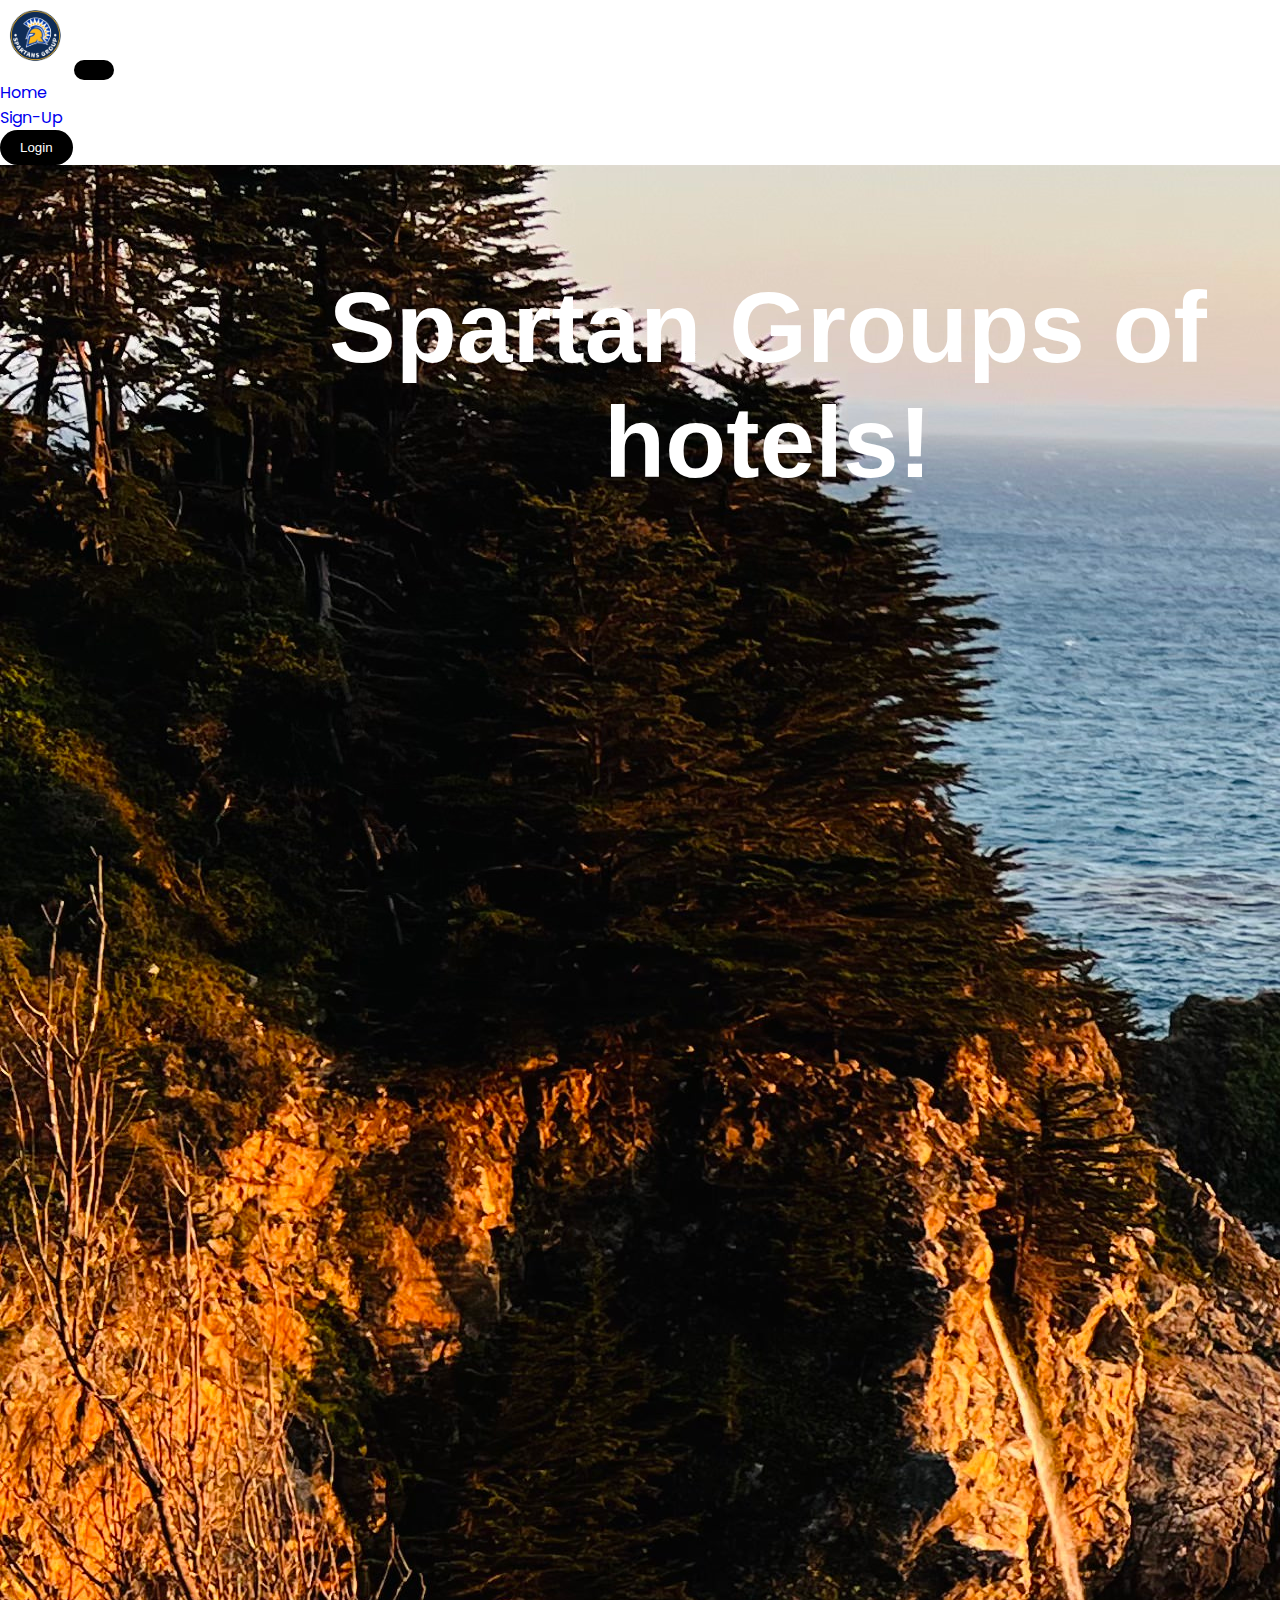
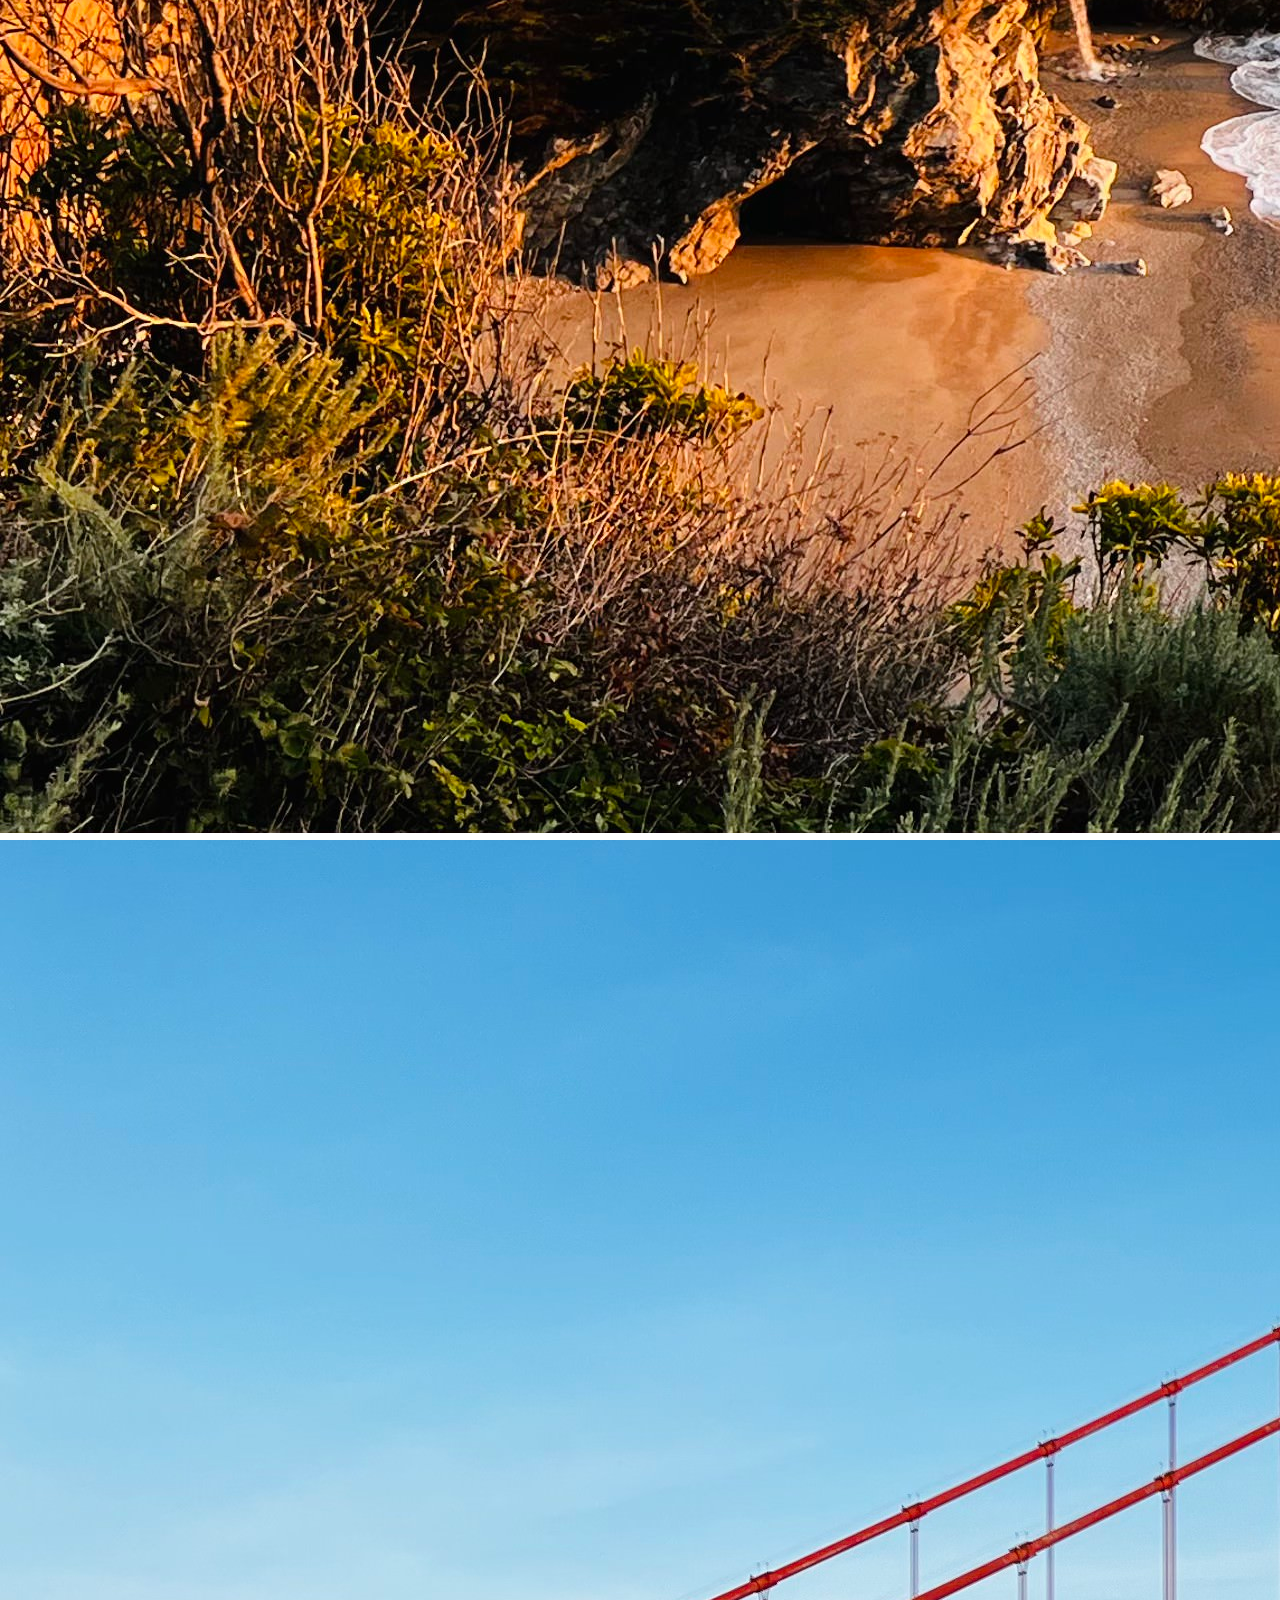
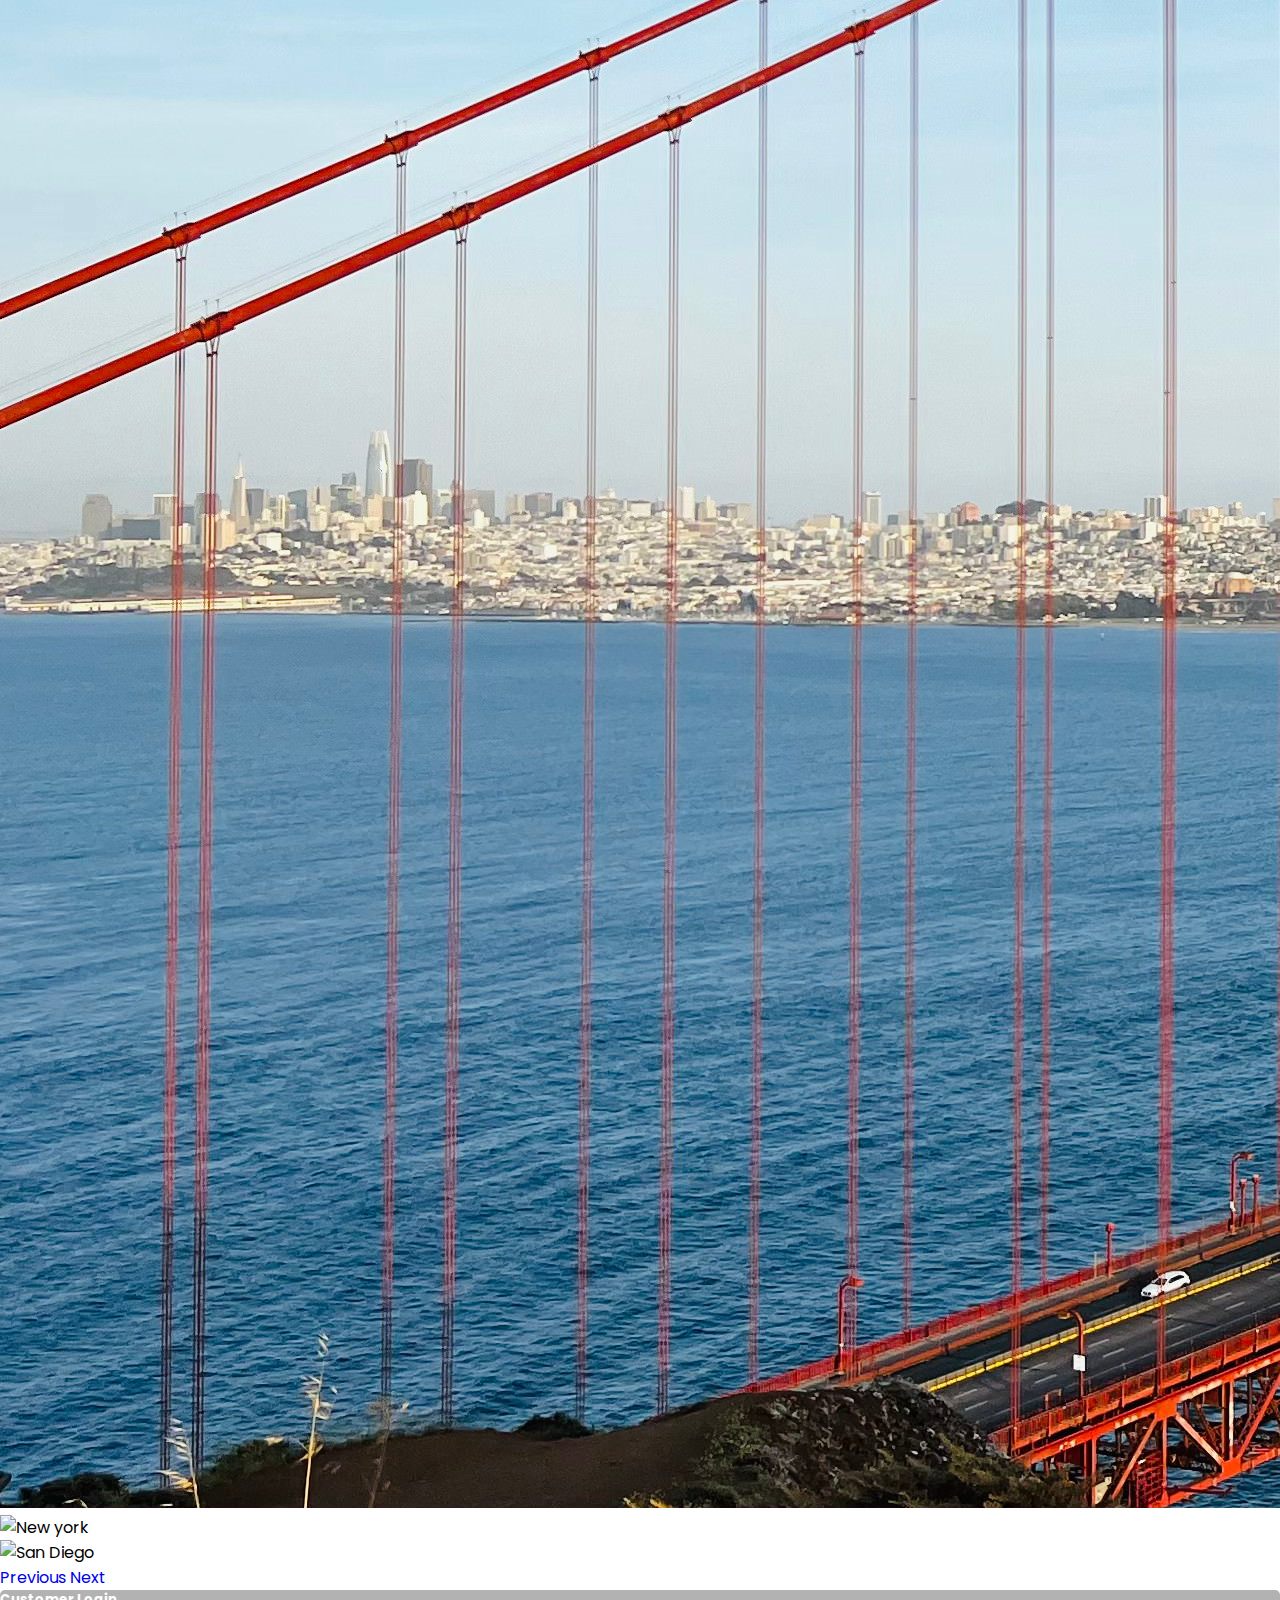
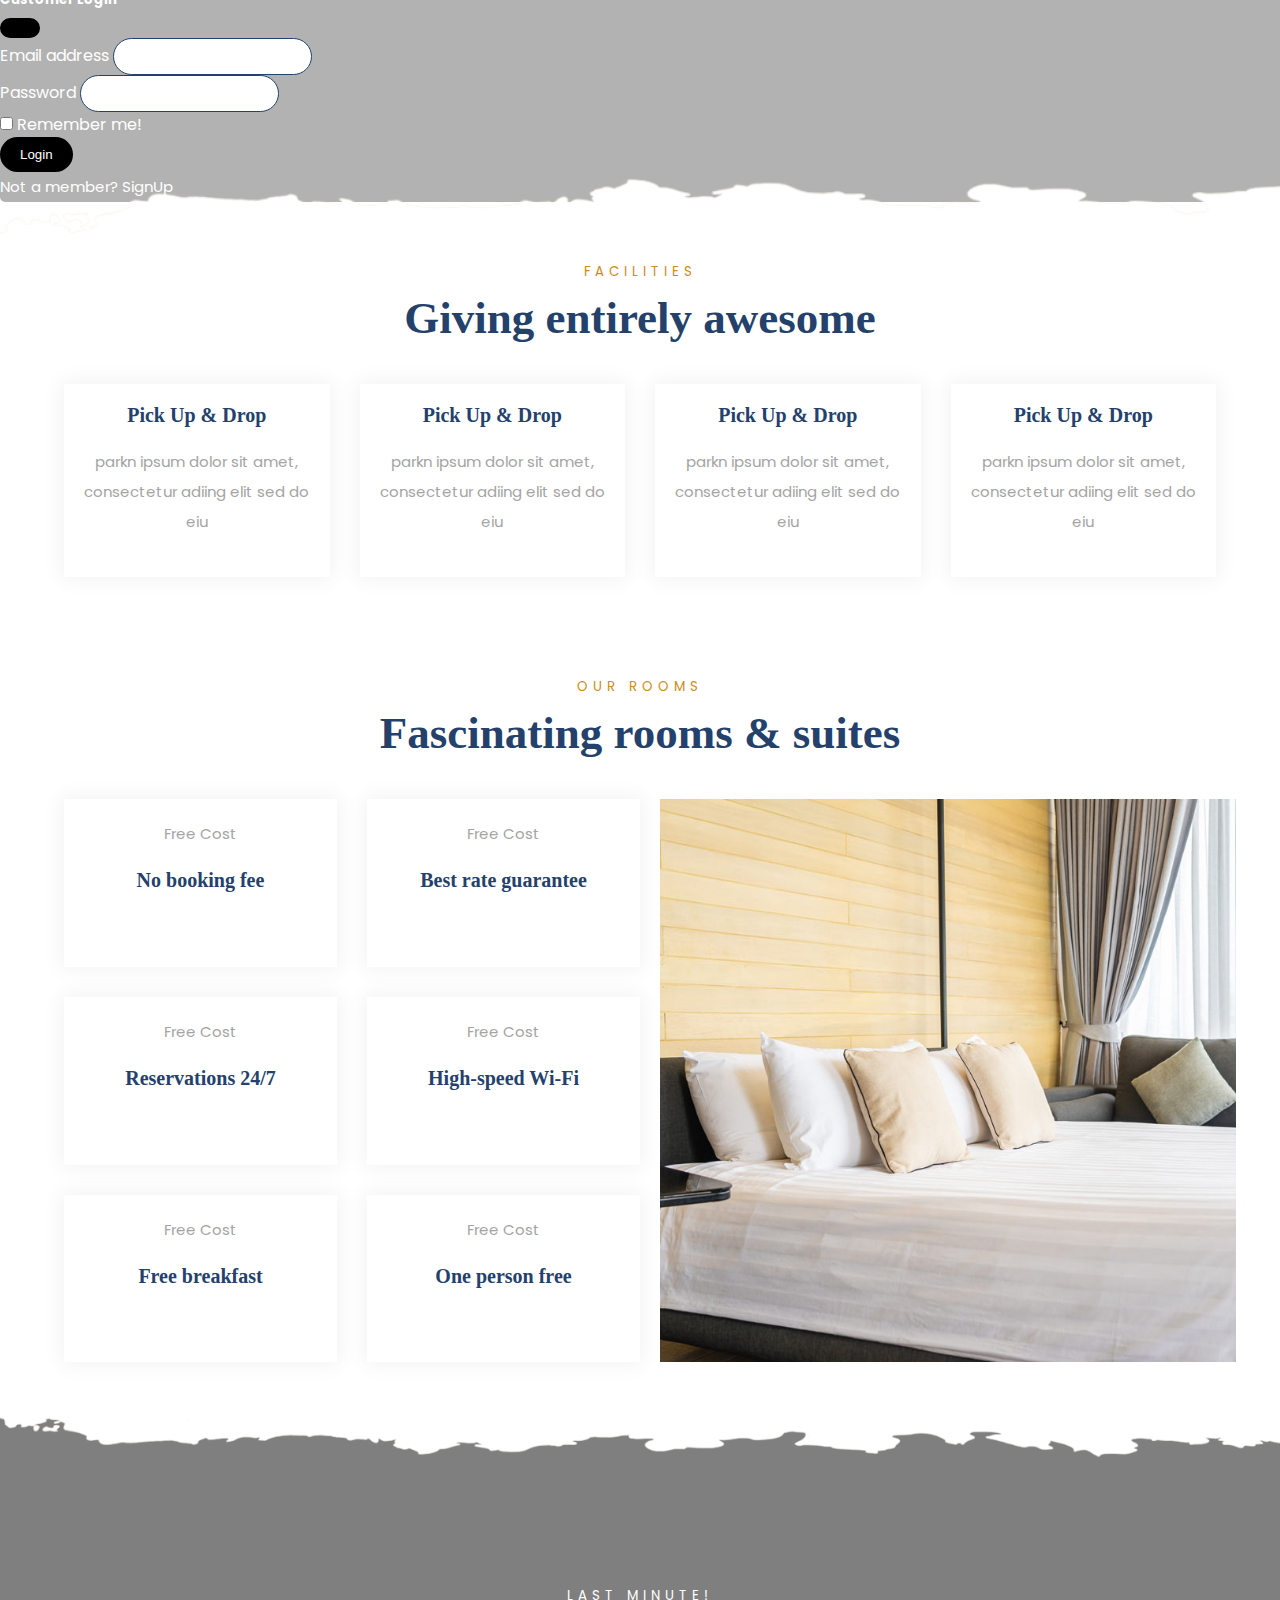
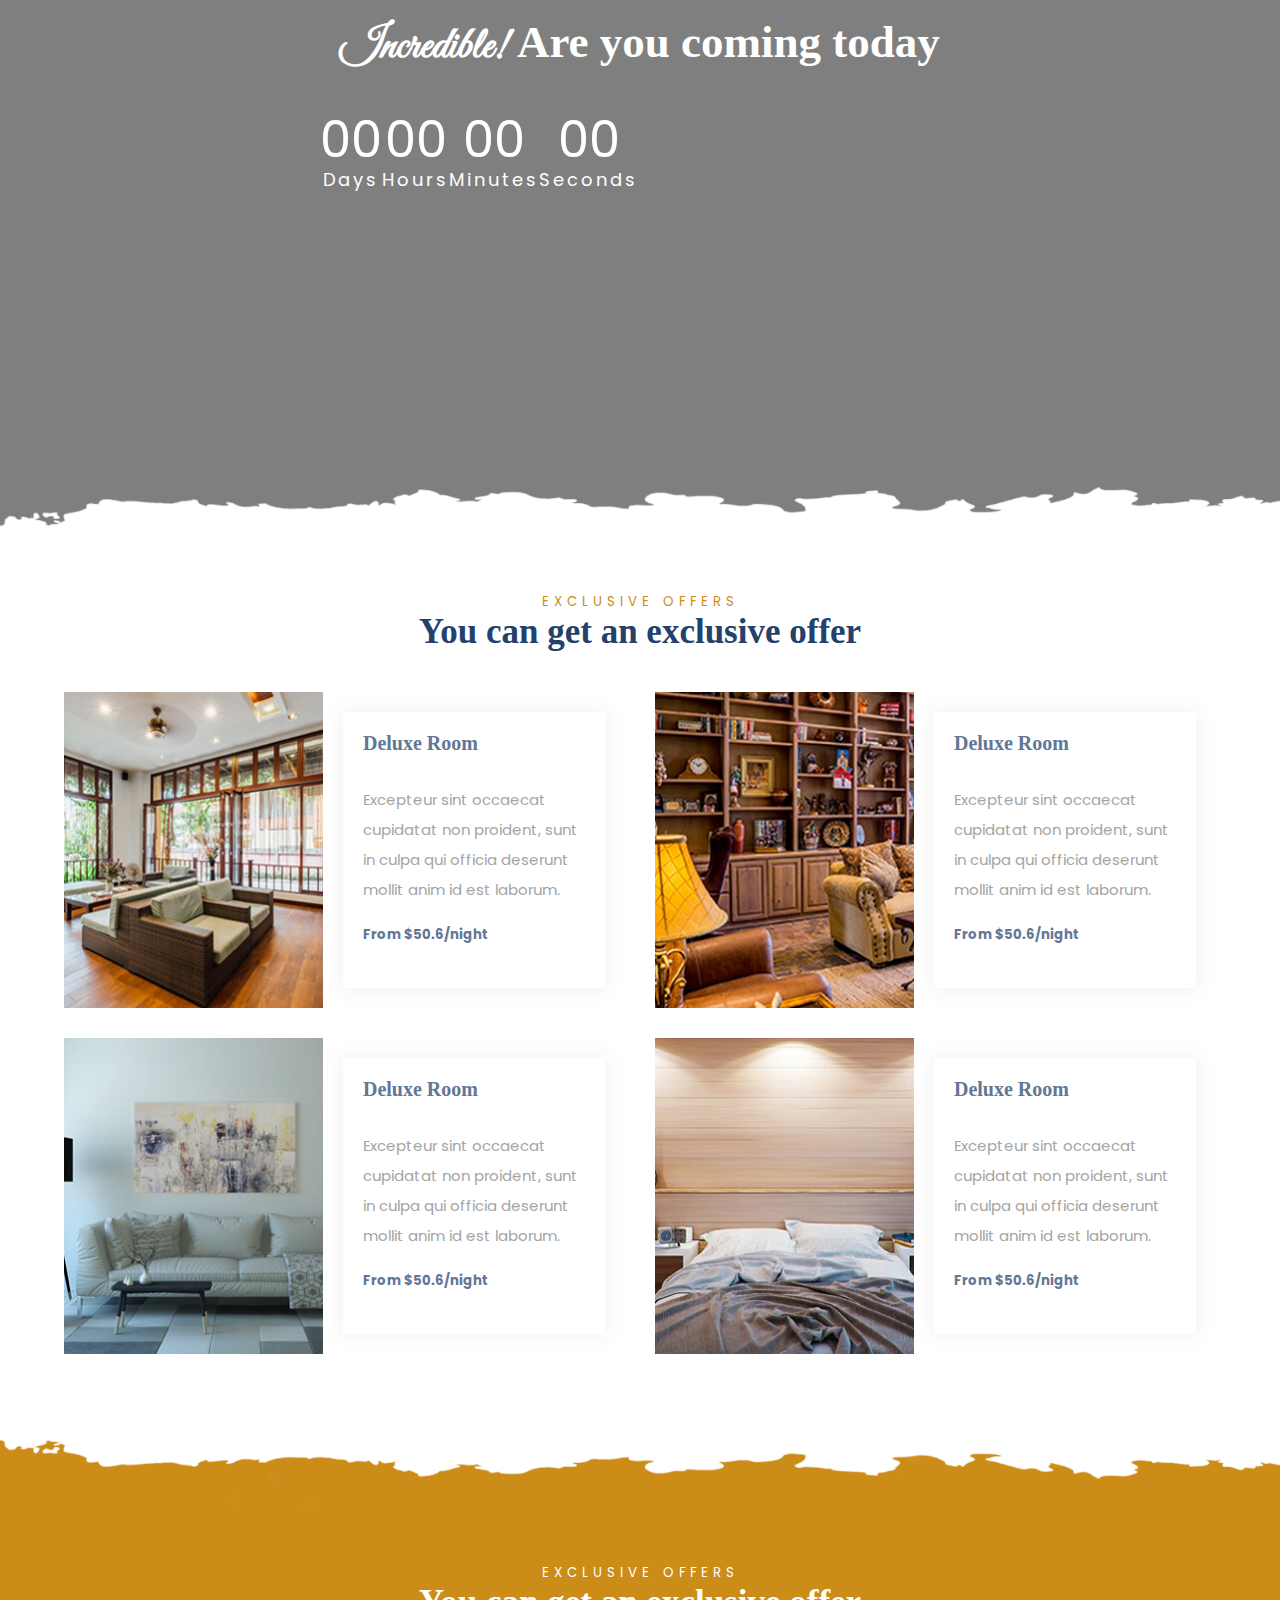
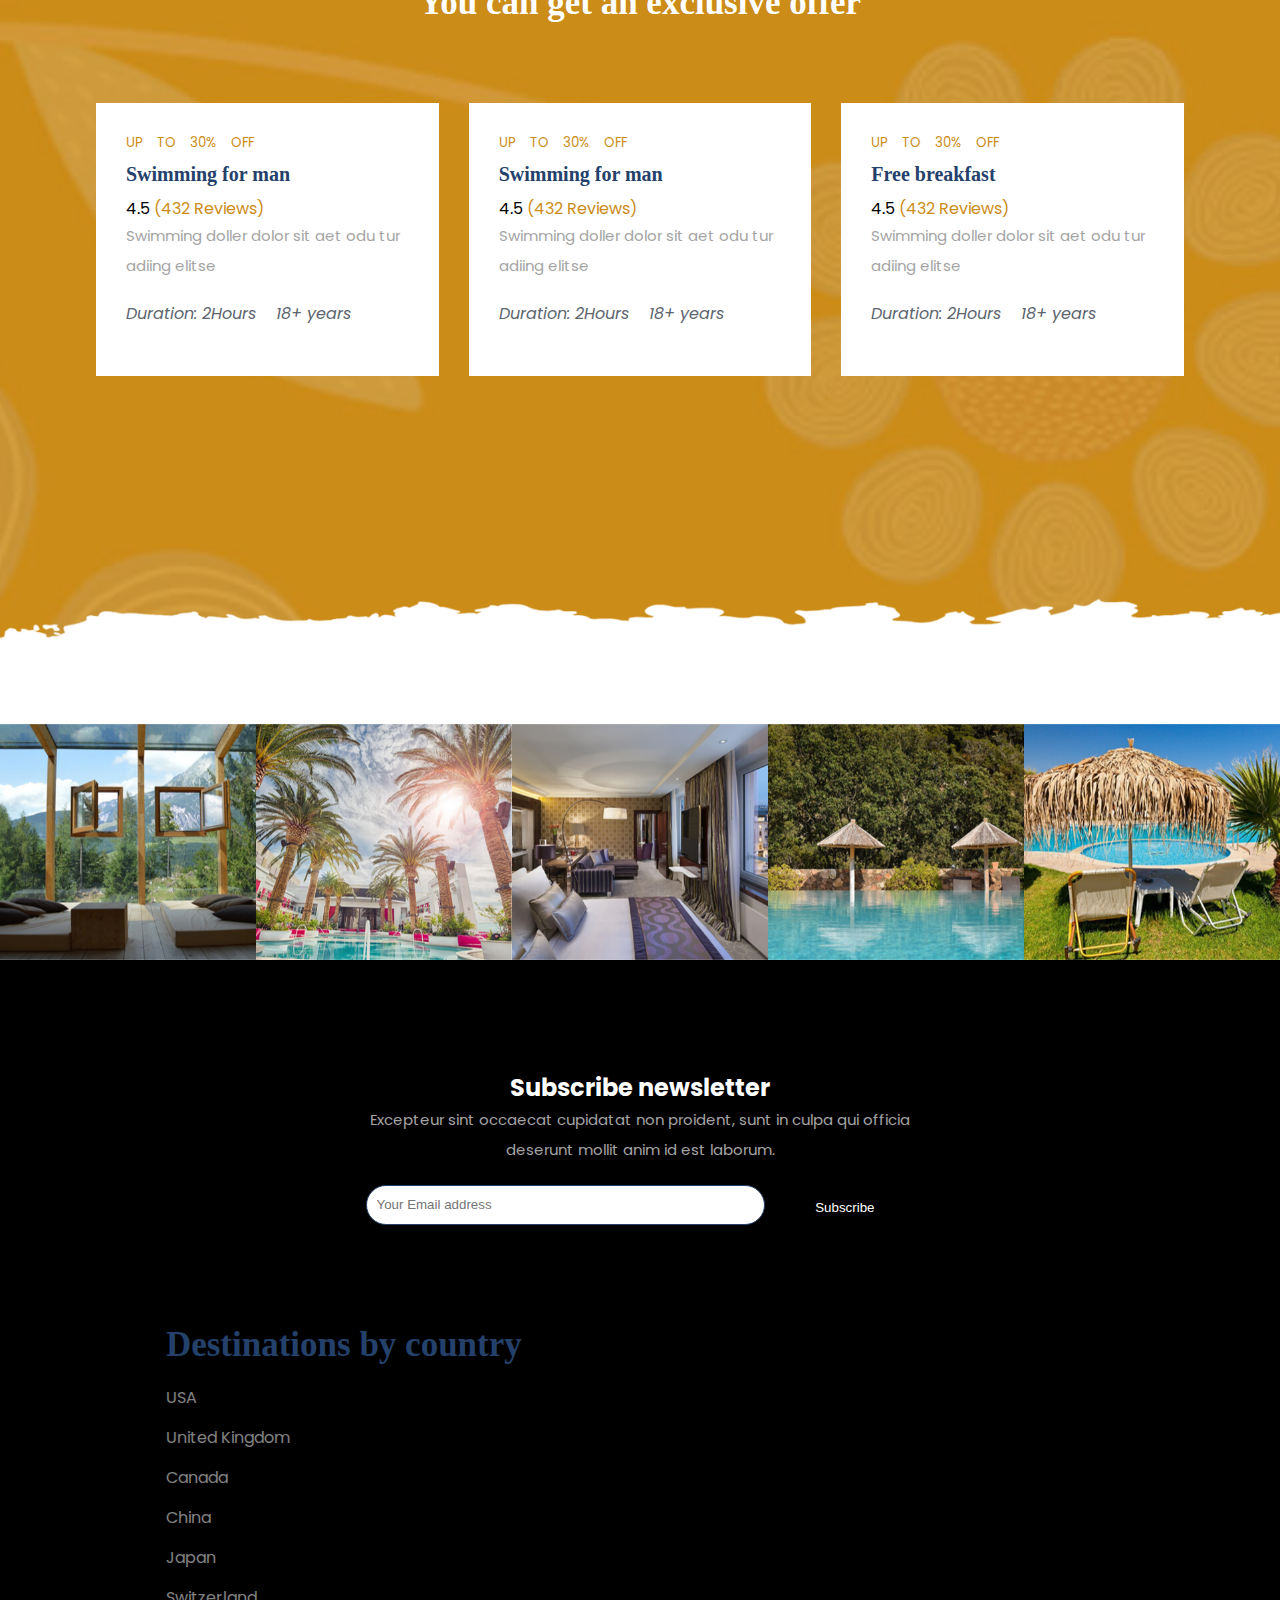
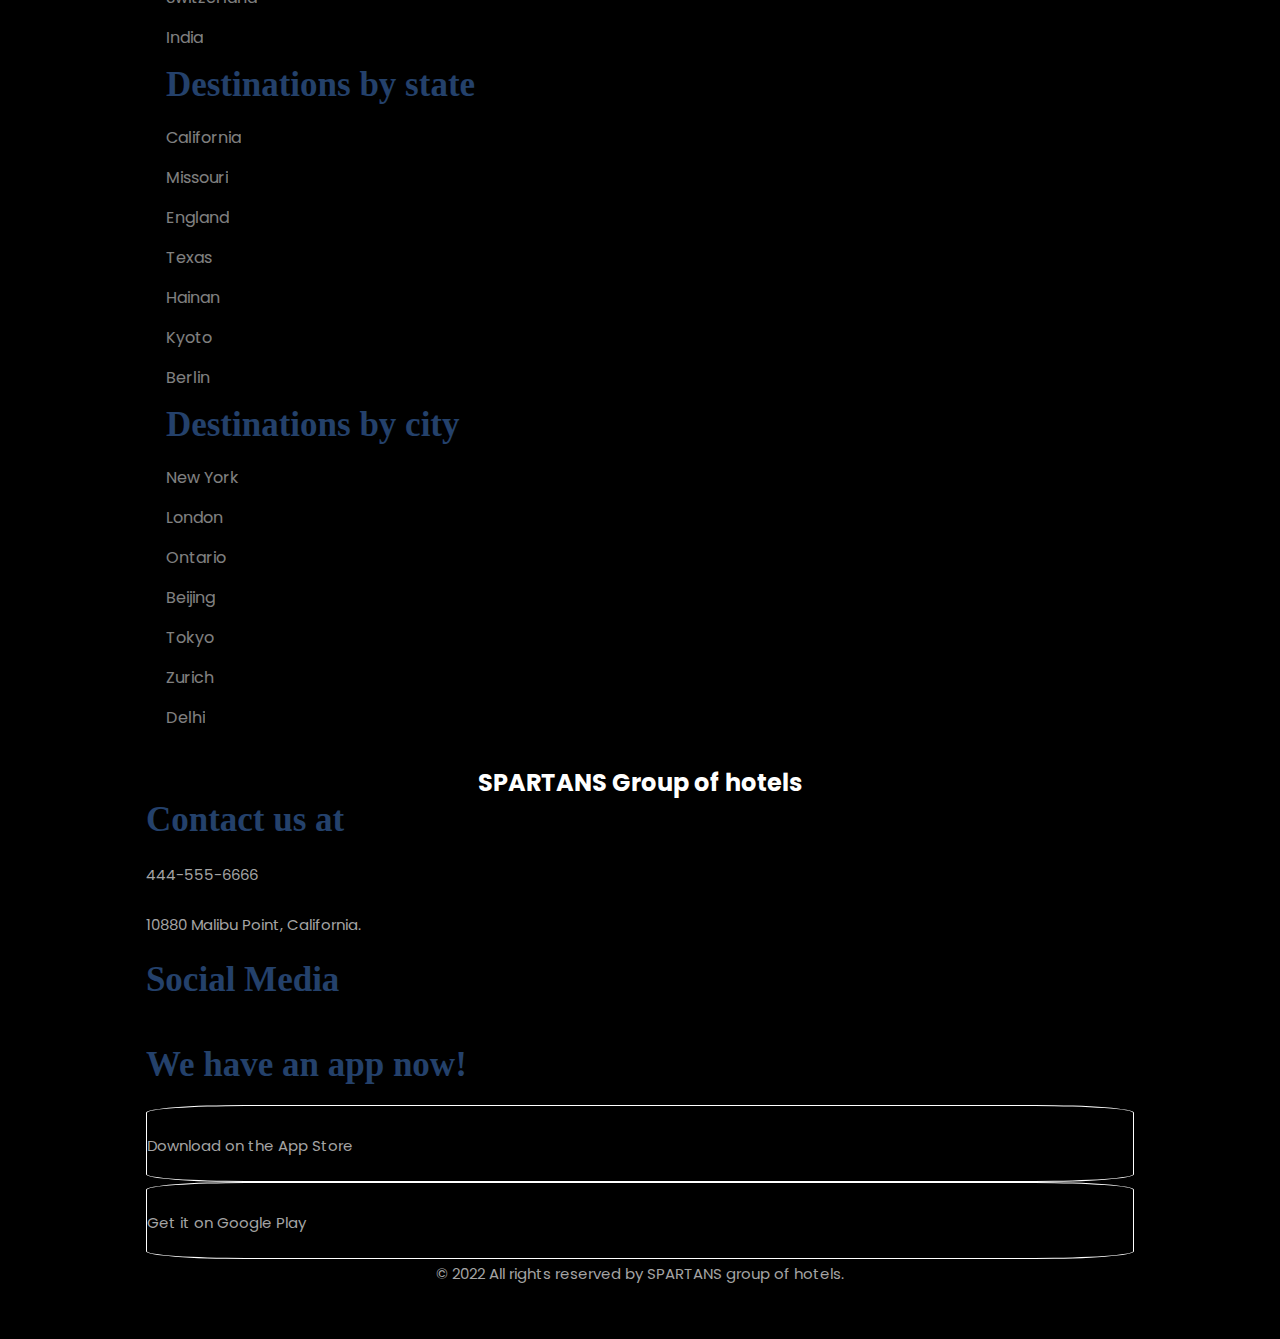
==== commit 6ca2a0b1: "Login modal UI update" ====
--- a/app/index.html
+++ b/app/index.html
@@ -89,7 +89,7 @@
         <div class="modal-dialog modal-dialog-centered">
             <div class="modal-content">
                 <div class="modal-header">
-                    <h5 class="modal-title" id="exampleModalLabel">Login Here</h5>
+                    <h5 class="modal-title" id="exampleModalLabel">Customer Login</h5>
                     <button type="button" class="btn-close" data-bs-dismiss="modal" aria-label="Close"></button>
                 </div>
                 <div class="modal-body">
@@ -108,8 +108,8 @@
                         </div>
                         <button type="submit" id="login-button" class="btn btn-primary">Login</button>
                     </form>
-                    <div class="mb-3">
-                        <p> Not a member? <a href="./Signup/signup.html">SignUp</a></p>
+                    <div class="mb-3" >
+                        <p style="color: #fff;"> Not a member? <a href="./Signup/signup.html" style="color: #fff;">SignUp</a></p>
                     </div>
                 </div>
             </div>
--- a/app/css/style.css
+++ b/app/css/style.css
@@ -1,6 +1,10 @@
 @import url("https://fonts.googleapis.com/css2?family=Poppins:wght@200;300;400;500;600;700;800;900&display=swap");
 @import url("https://fonts.googleapis.com/css2?family=Great+Vibes&display=swap");
-
+.modal-content{
+  background-color: rgba(0,0,0,.3) !important;
+  color: #fff;
+  border-radius: 5px !important;
+}
 * {
   padding: 0;
   margin: 0;
@@ -417,7 +421,16 @@
   height: 50px;
   width: 100%;
 }
-
+.center-text {
+  position: absolute;
+  top: 30%;
+  text-align: center;
+  left: 20%;
+}
+.center-text h1 {
+  font-size: 100px;
+  font-family: Verdana, Geneva, Tahoma, sans-serif;
+}
 /*------------about------------*/
 /*------------wrapper------------*/
 .wrapper {
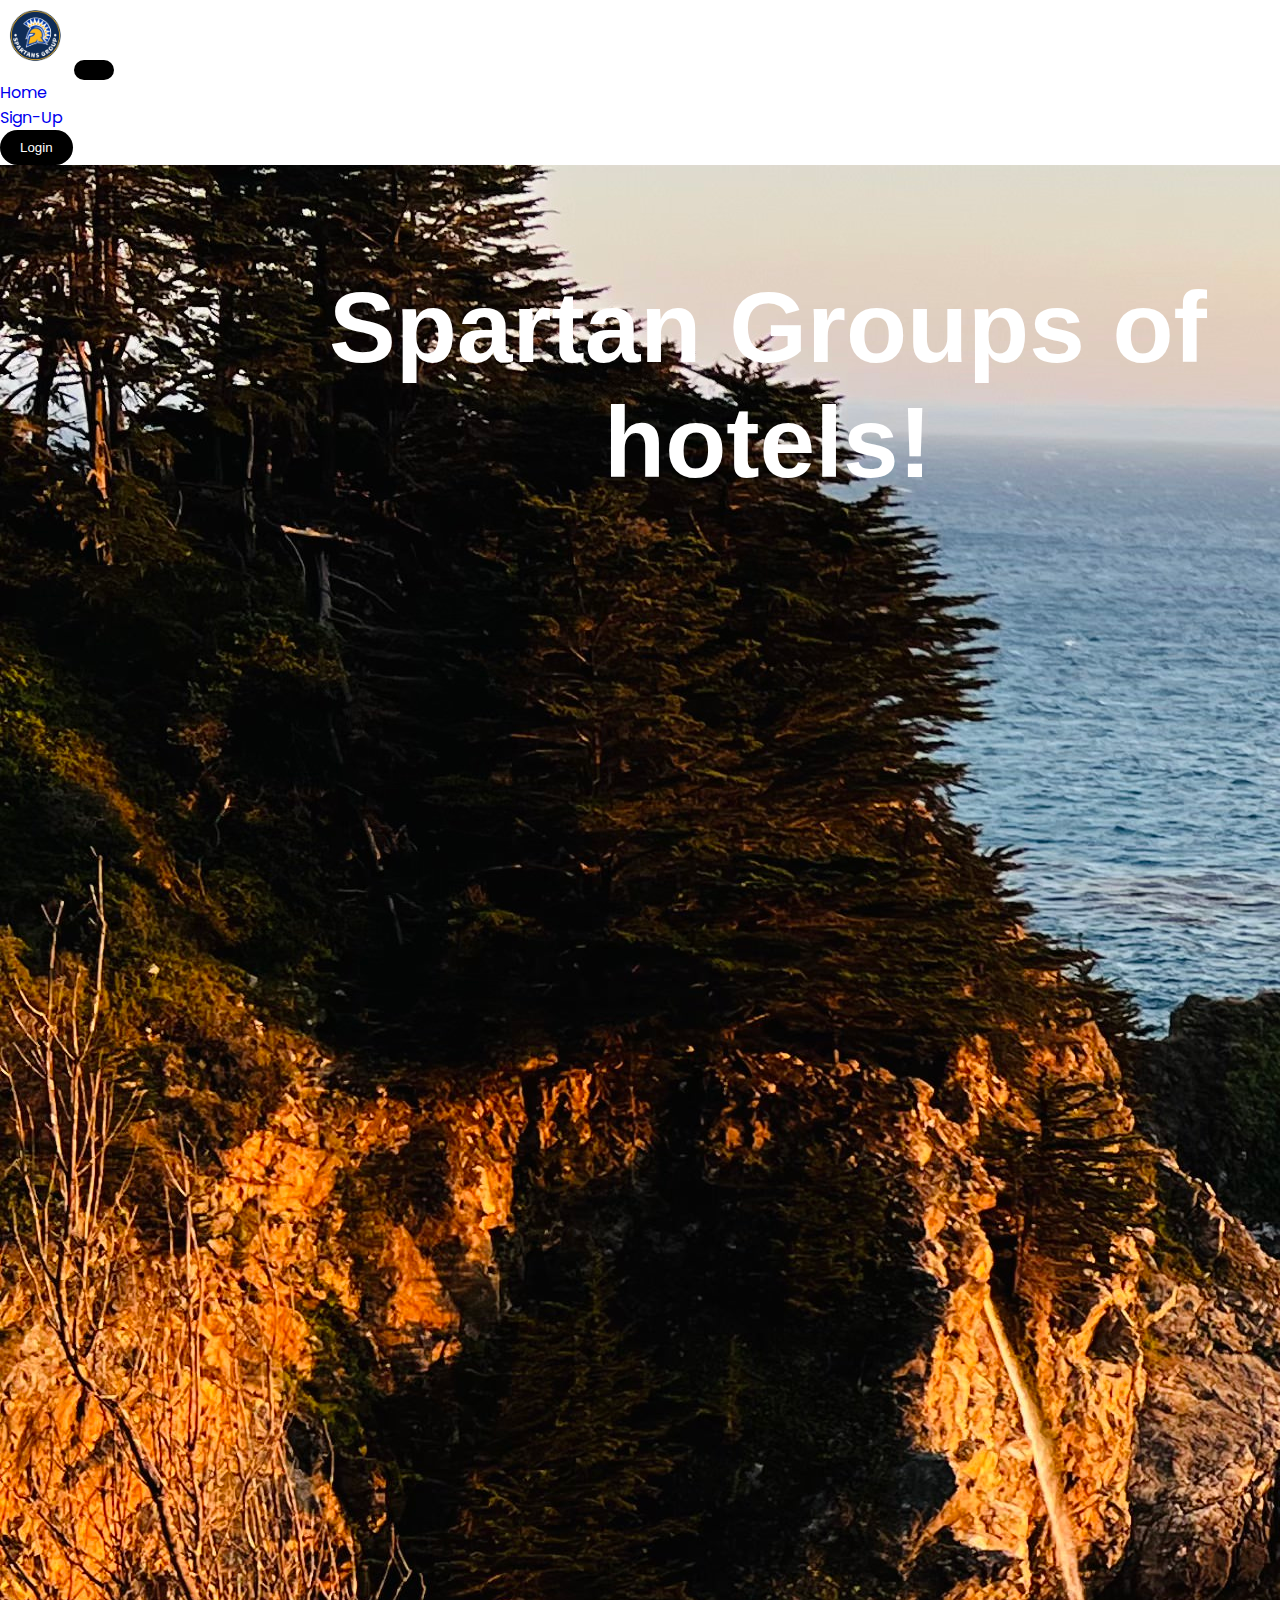
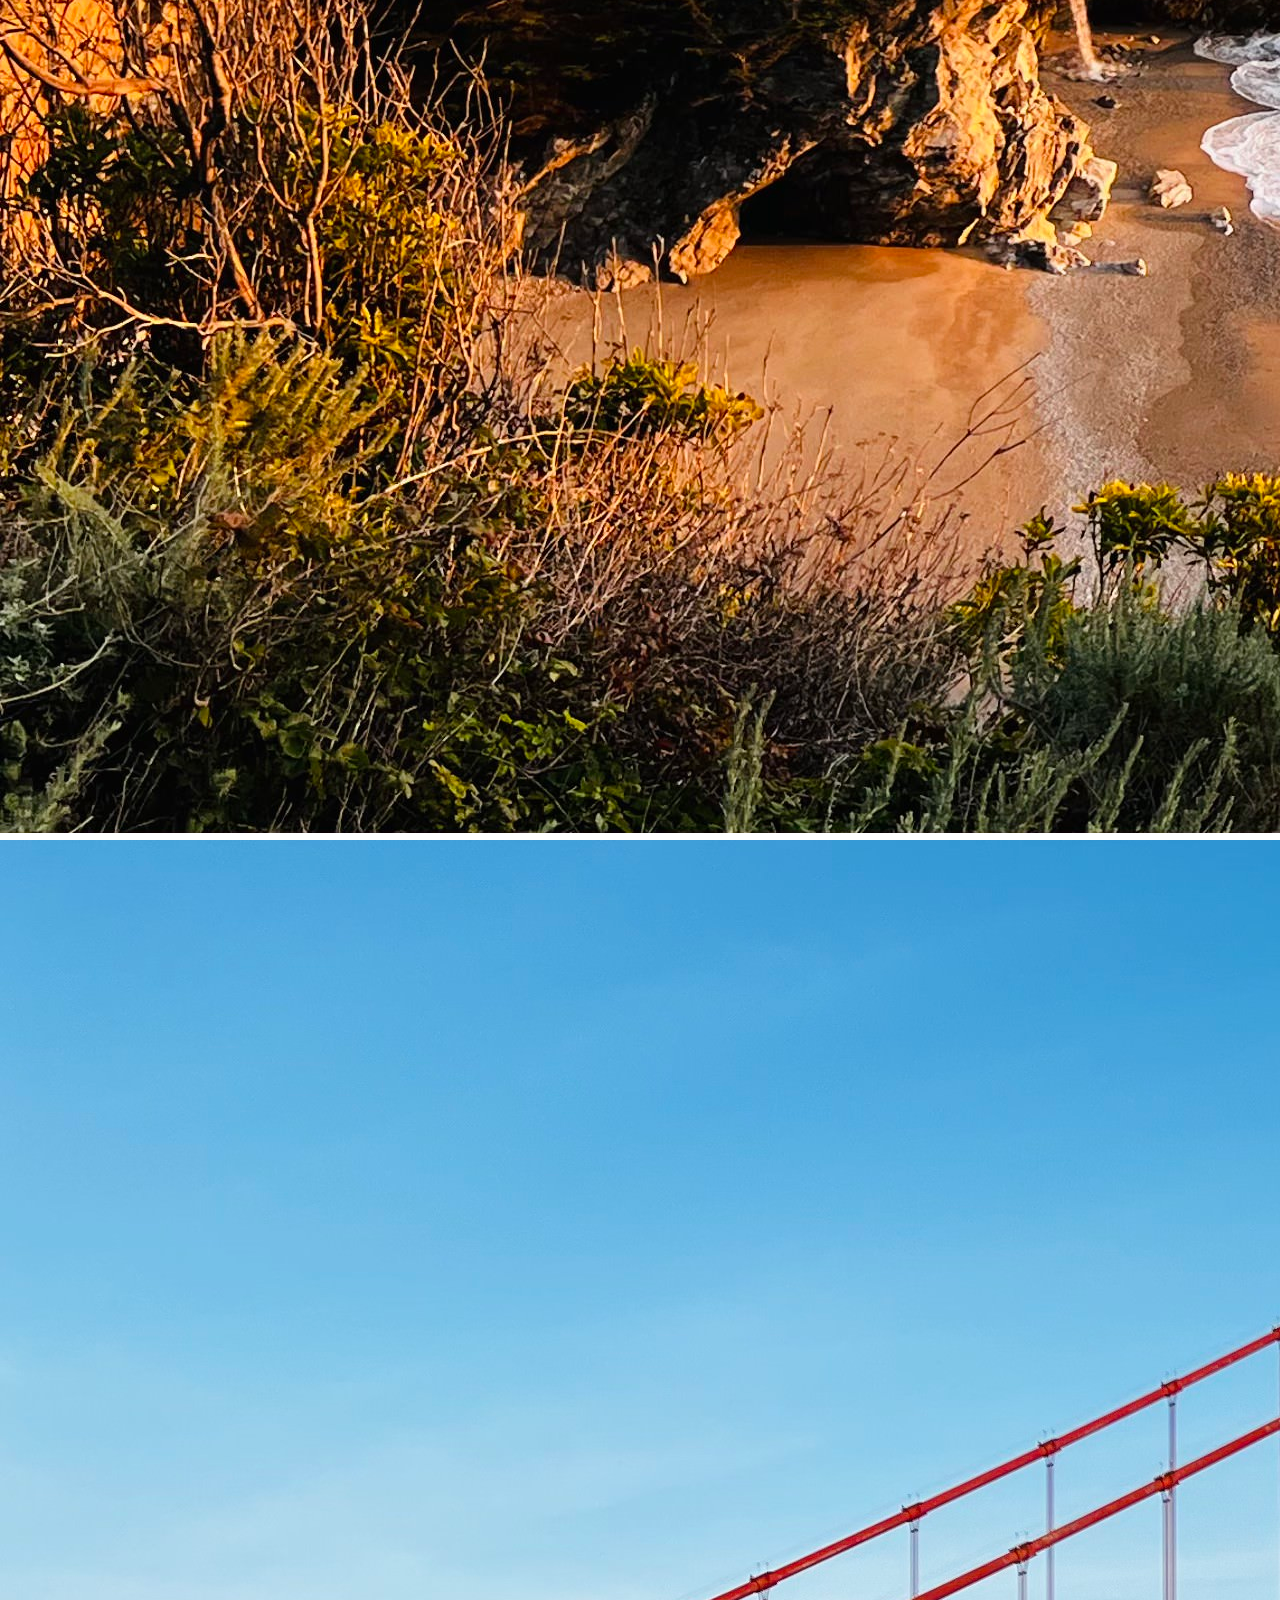
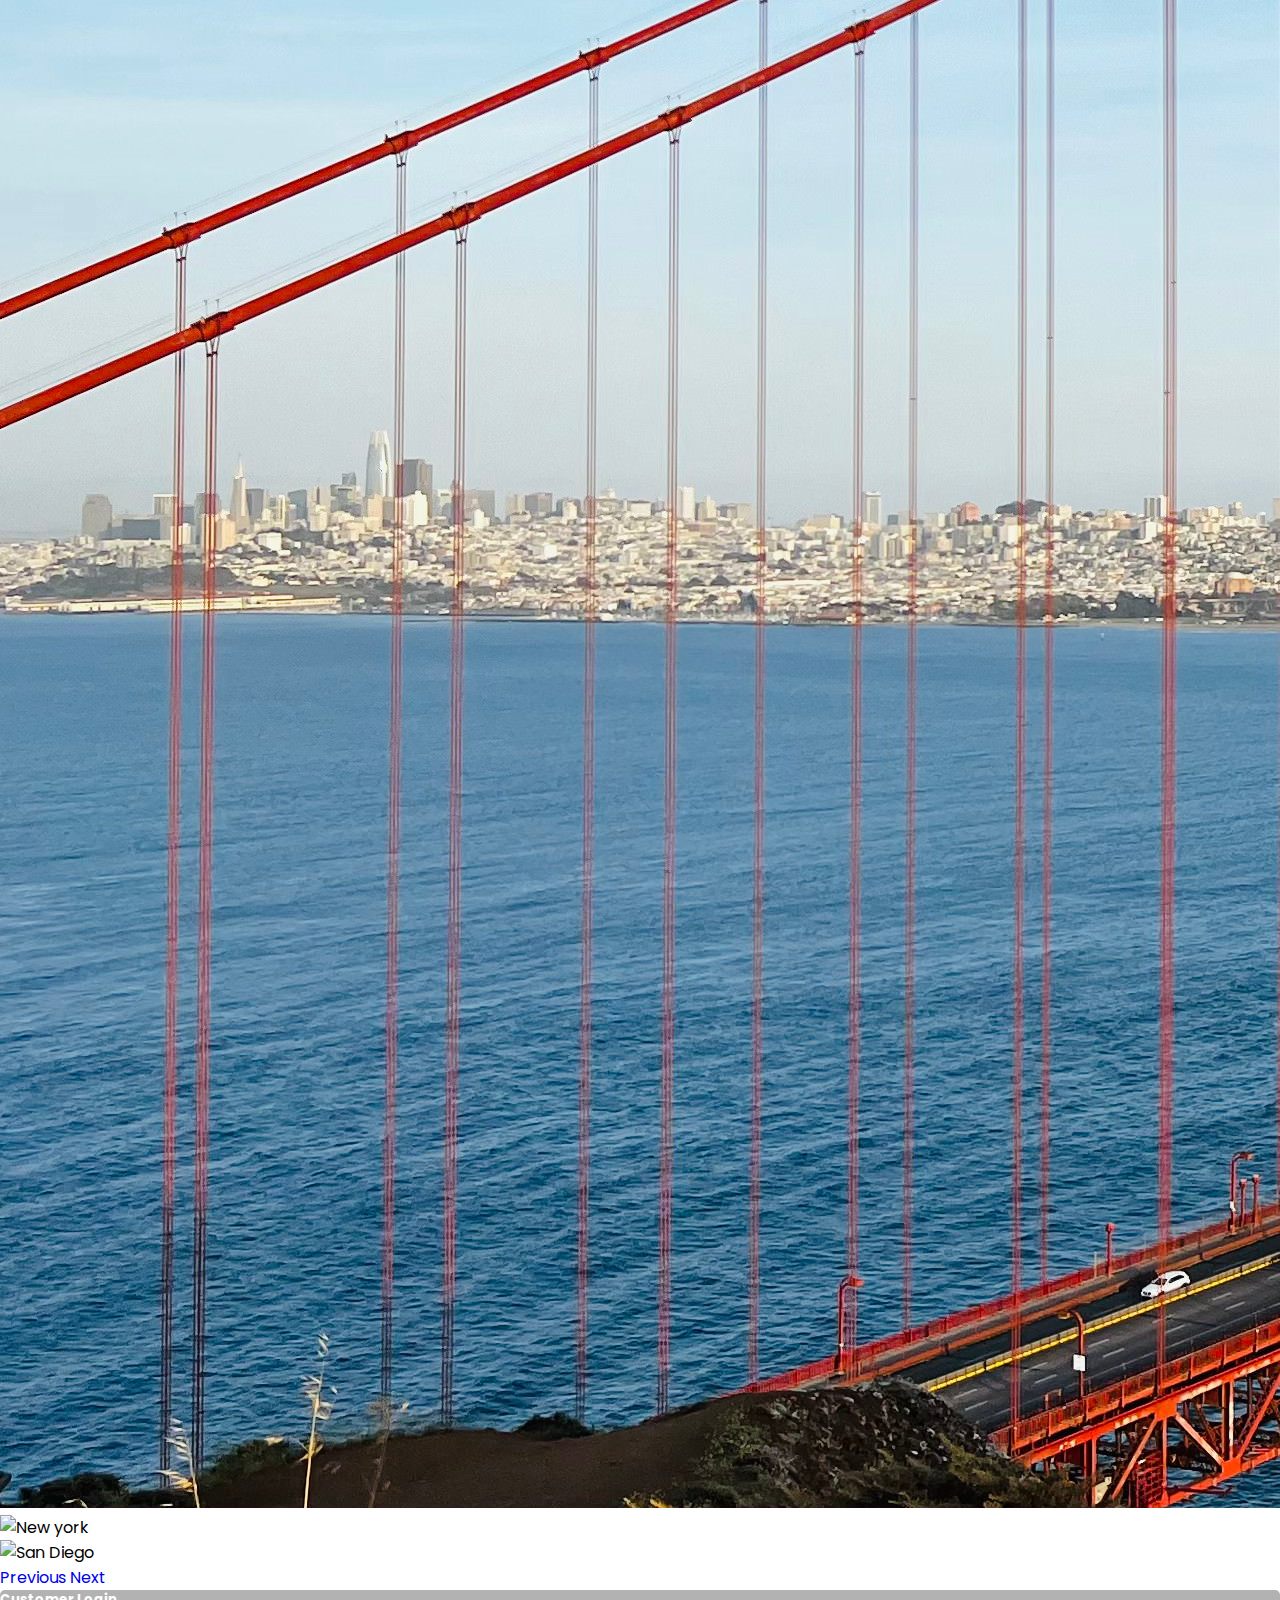
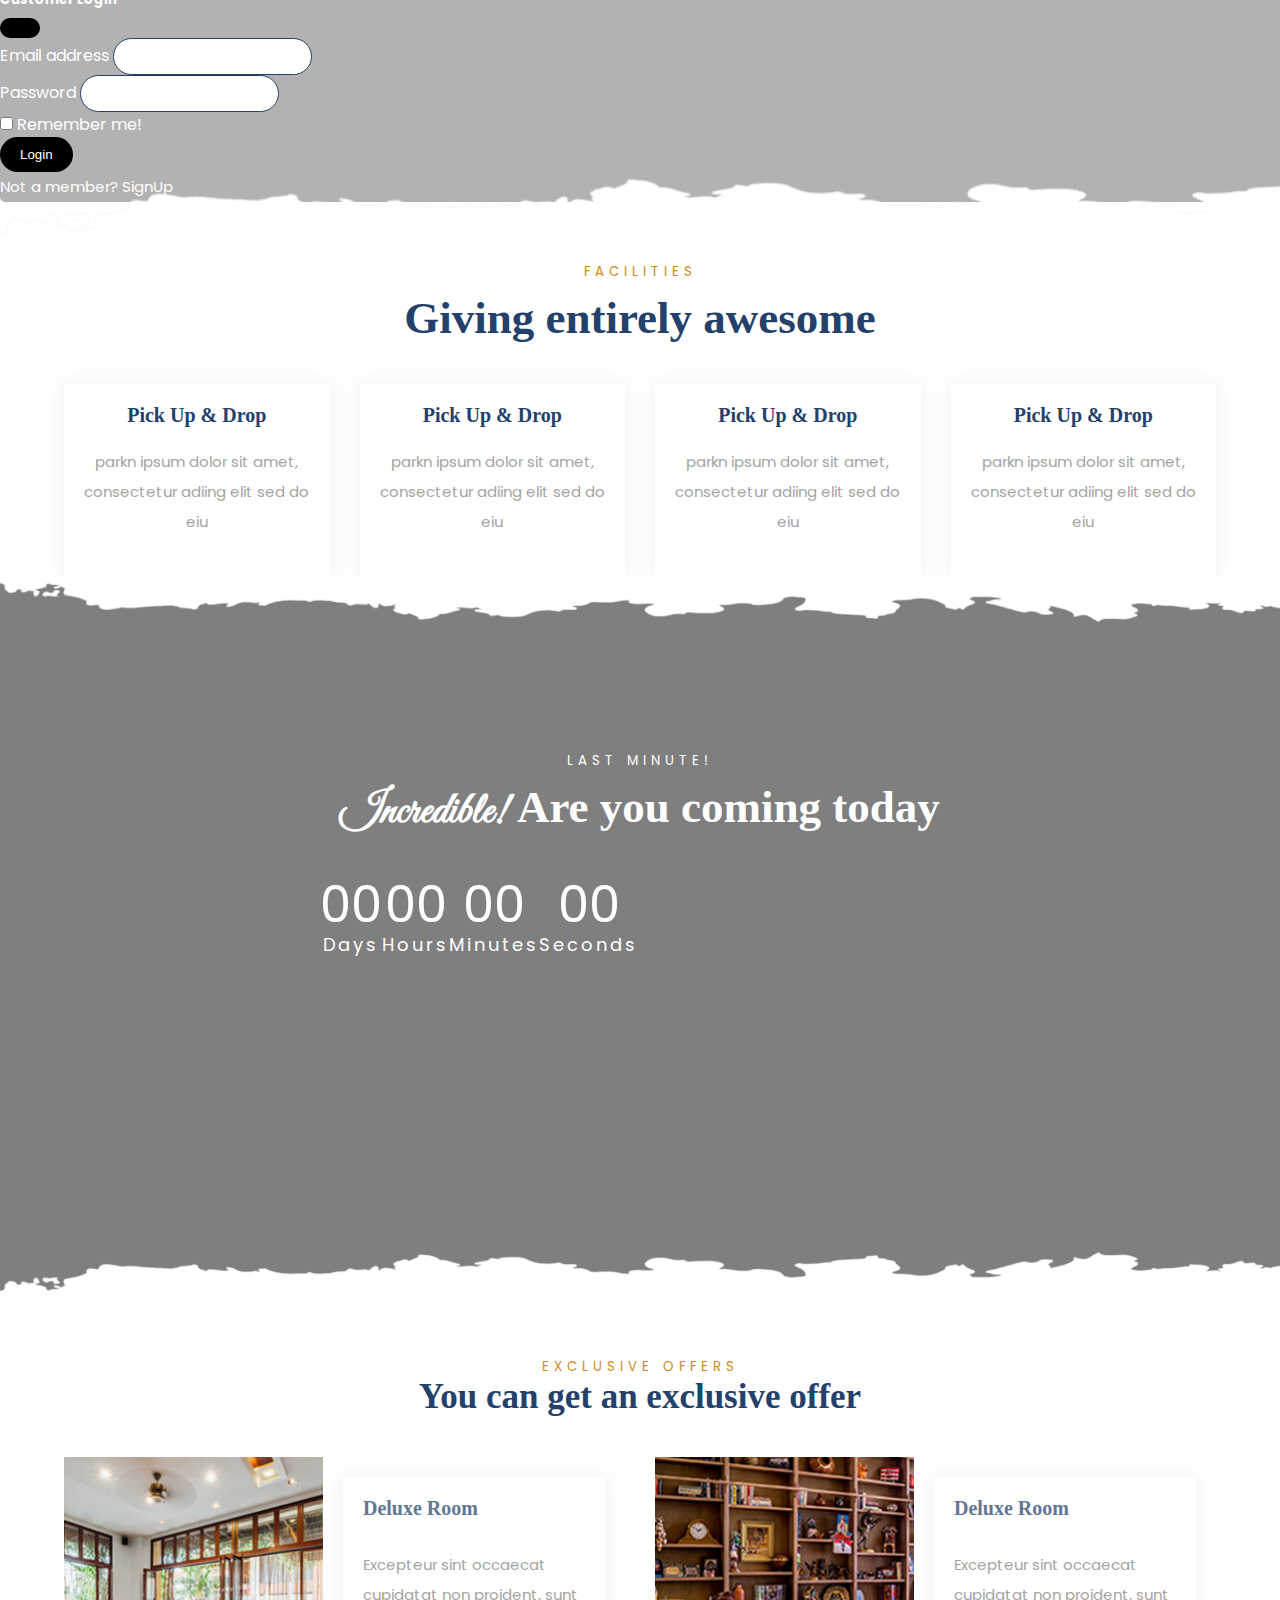
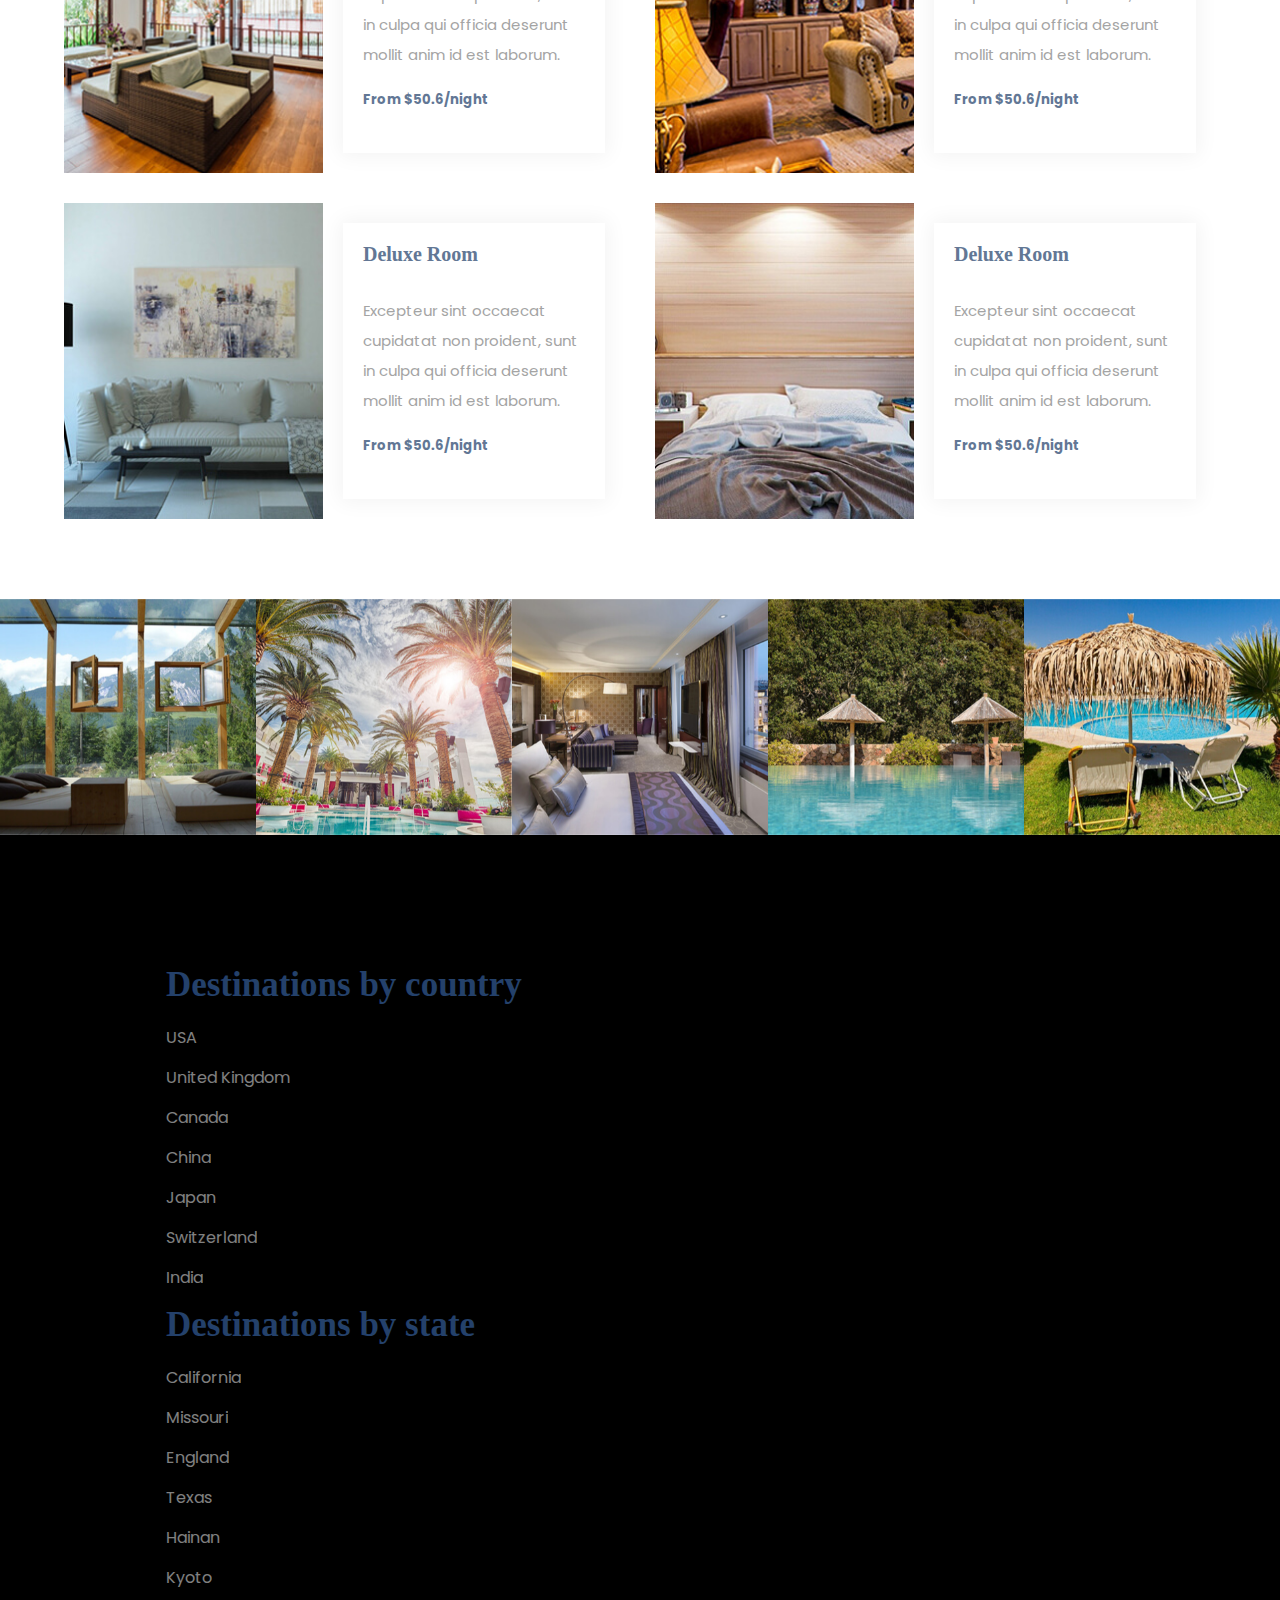
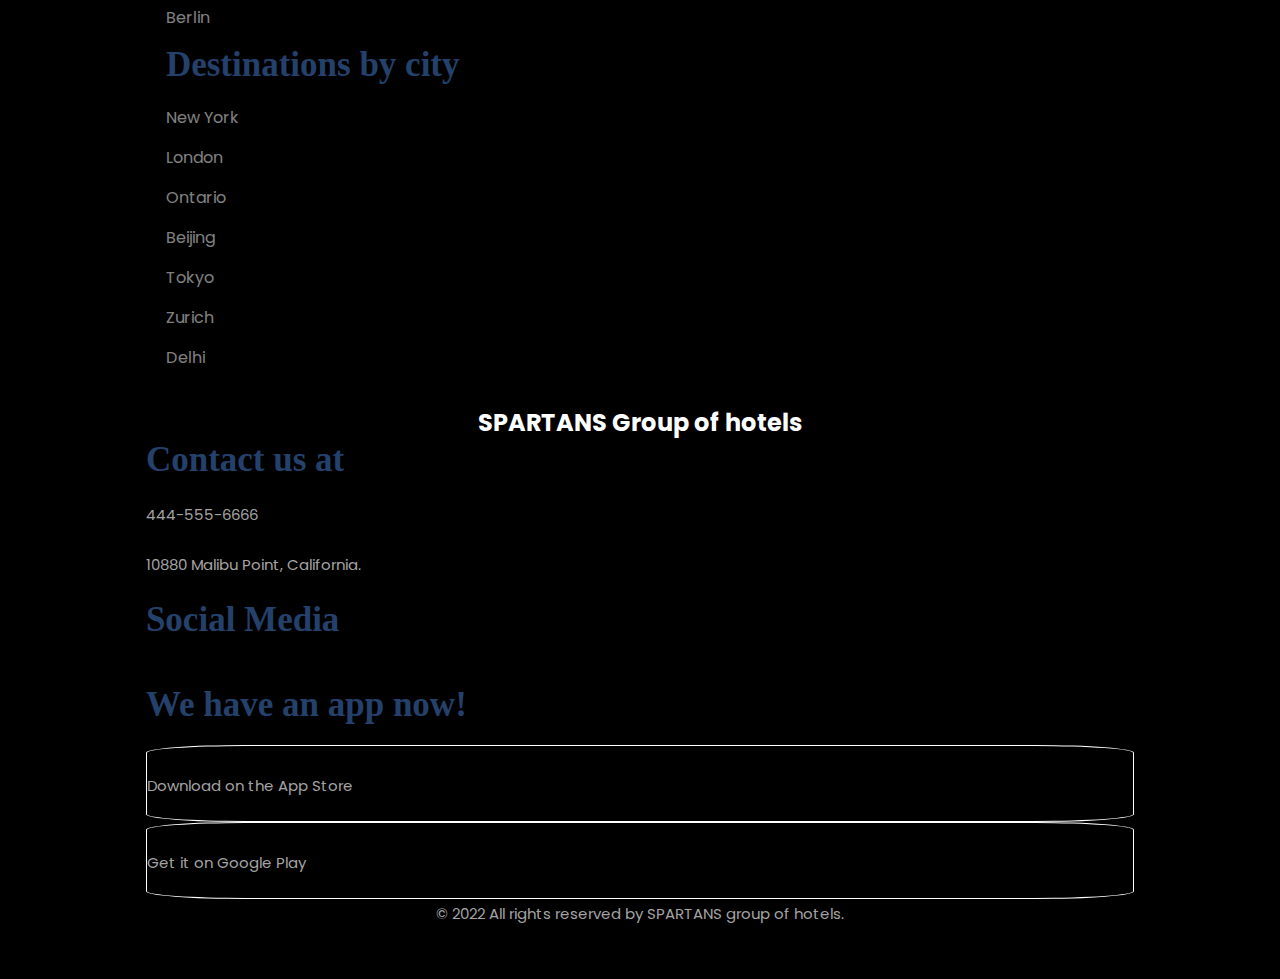
==== commit 404eb0cb: "home page cleanup" ====
--- a/app/index.html
+++ b/app/index.html
@@ -198,51 +198,6 @@
     </section>
 
 
-    <section class="room wrapper2 top" id="room">
-        <div class="container">
-            <div class="heading">
-                <h5>OUR ROOMS</h5>
-                <h2>Fascinating rooms & suites </h2>
-            </div>
-            <div class="content flex mtop">
-                <div class="left grid2">
-                    <div class="box">
-                        <i class="fas fa-desktop"></i>
-                        <p>Free Cost</p>
-                        <h3>No booking fee</h3>
-                    </div>
-                    <div class="box">
-                        <i class="fas fa-dollar-sign"></i>
-                        <p>Free Cost</p>
-                        <h3>Best rate guarantee</h3>
-                    </div>
-                    <div class="box">
-                        <i class="fab fa-resolving"></i>
-                        <p>Free Cost</p>
-                        <h3>Reservations 24/7</h3>
-                    </div>
-                    <div class="box">
-                        <i class="fal fa-alarm-clock"></i>
-                        <p>Free Cost</p>
-                        <h3>High-speed Wi-Fi</h3>
-                    </div>
-                    <div class="box">
-                        <i class="fas fa-mug-hot"></i>
-                        <p>Free Cost</p>
-                        <h3>Free breakfast</h3>
-                    </div>
-                    <div class="box">
-                        <i class="fas fa-user-tie"></i>
-                        <p>Free Cost</p>
-                        <h3>One person free</h3>
-                    </div>
-                </div>
-                <div class="right">
-                    <img src="image/r.jpg" alt="">
-                </div>
-            </div>
-        </div>
-    </section>
 
     <section class="timer about wrapper">
         <div class="background"> </div>
@@ -352,53 +307,6 @@
             </div>
         </div>
     </section>
-
- 
-
-    <section class="offer2 about wrapper timer top" id="shop">
-        <div class="container">
-            <div class="heading">
-                <h5>EXCLUSIVE OFFERS </h5>
-                <h3>You can get an exclusive offer </h3>
-            </div>
-
-            <div class="content grid  top">
-                <div class="box">
-                    <h5>UP TO 30% OFF</h5>
-                    <h3>Swimming for man</h3>
-                    <span>4.5 <label>(432 Reviews)</label> </span>
-                    <p>Swimming doller dolor sit aet odu tur adiing elitse</p>
-                    <div class="flex">
-                        <i class="fal fa-alarm-clock"> Duration: 2Hours</i>
-                        <i class="far fa-dot-circle"> 18+ years</i>
-                    </div>
-                    
-                </div>
-                <div class="box">
-                    <h5>UP TO 30% OFF</h5>
-                    <h3>Swimming for man</h3>
-                    <span>4.5 <label>(432 Reviews)</label> </span>
-                    <p>Swimming doller dolor sit aet odu tur adiing elitse</p>
-                    <div class="flex">
-                        <i class="fal fa-alarm-clock"> Duration: 2Hours</i>
-                        <i class="far fa-dot-circle"> 18+ years</i>
-                    </div>
-                    
-                </div>
-                <div class="box">
-                    <h5>UP TO 30% OFF</h5>
-                    <h3>Free breakfast</h3>
-                    <span>4.5 <label>(432 Reviews)</label> </span>
-                    <p>Swimming doller dolor sit aet odu tur adiing elitse</p>
-                    <div class="flex">
-                        <i class="fal fa-alarm-clock"> Duration: 2Hours</i>
-                        <i class="far fa-dot-circle"> 18+ years</i>
-                    </div>
-              
-                </div>
-            </div>
-        </div>
-    </section>
     <script>
         $('.owl-carousel').owlCarousel({
             loop: true,
@@ -503,17 +411,6 @@
 
     <footer>
         <div class="container top">
-            <div class="subscribe" id="contact">
-                <h2>Subscribe newsletter</h2>
-                <p> Excepteur sint occaecat cupidatat non proident, sunt in culpa qui officia deserunt mollit anim id est laborum.</p>
-                <div class="input flex">
-                    <input type="email" placeholder="Your Email address">
-                    <button class="flex1">
-            <span>Subscribe</span>
-            <i class="fas fa-arrow-circle-right"></i>
-          </button>
-                </div>
-            </div>
 
             <div class="container top hotel_loc_list">
                 <div class="row">
